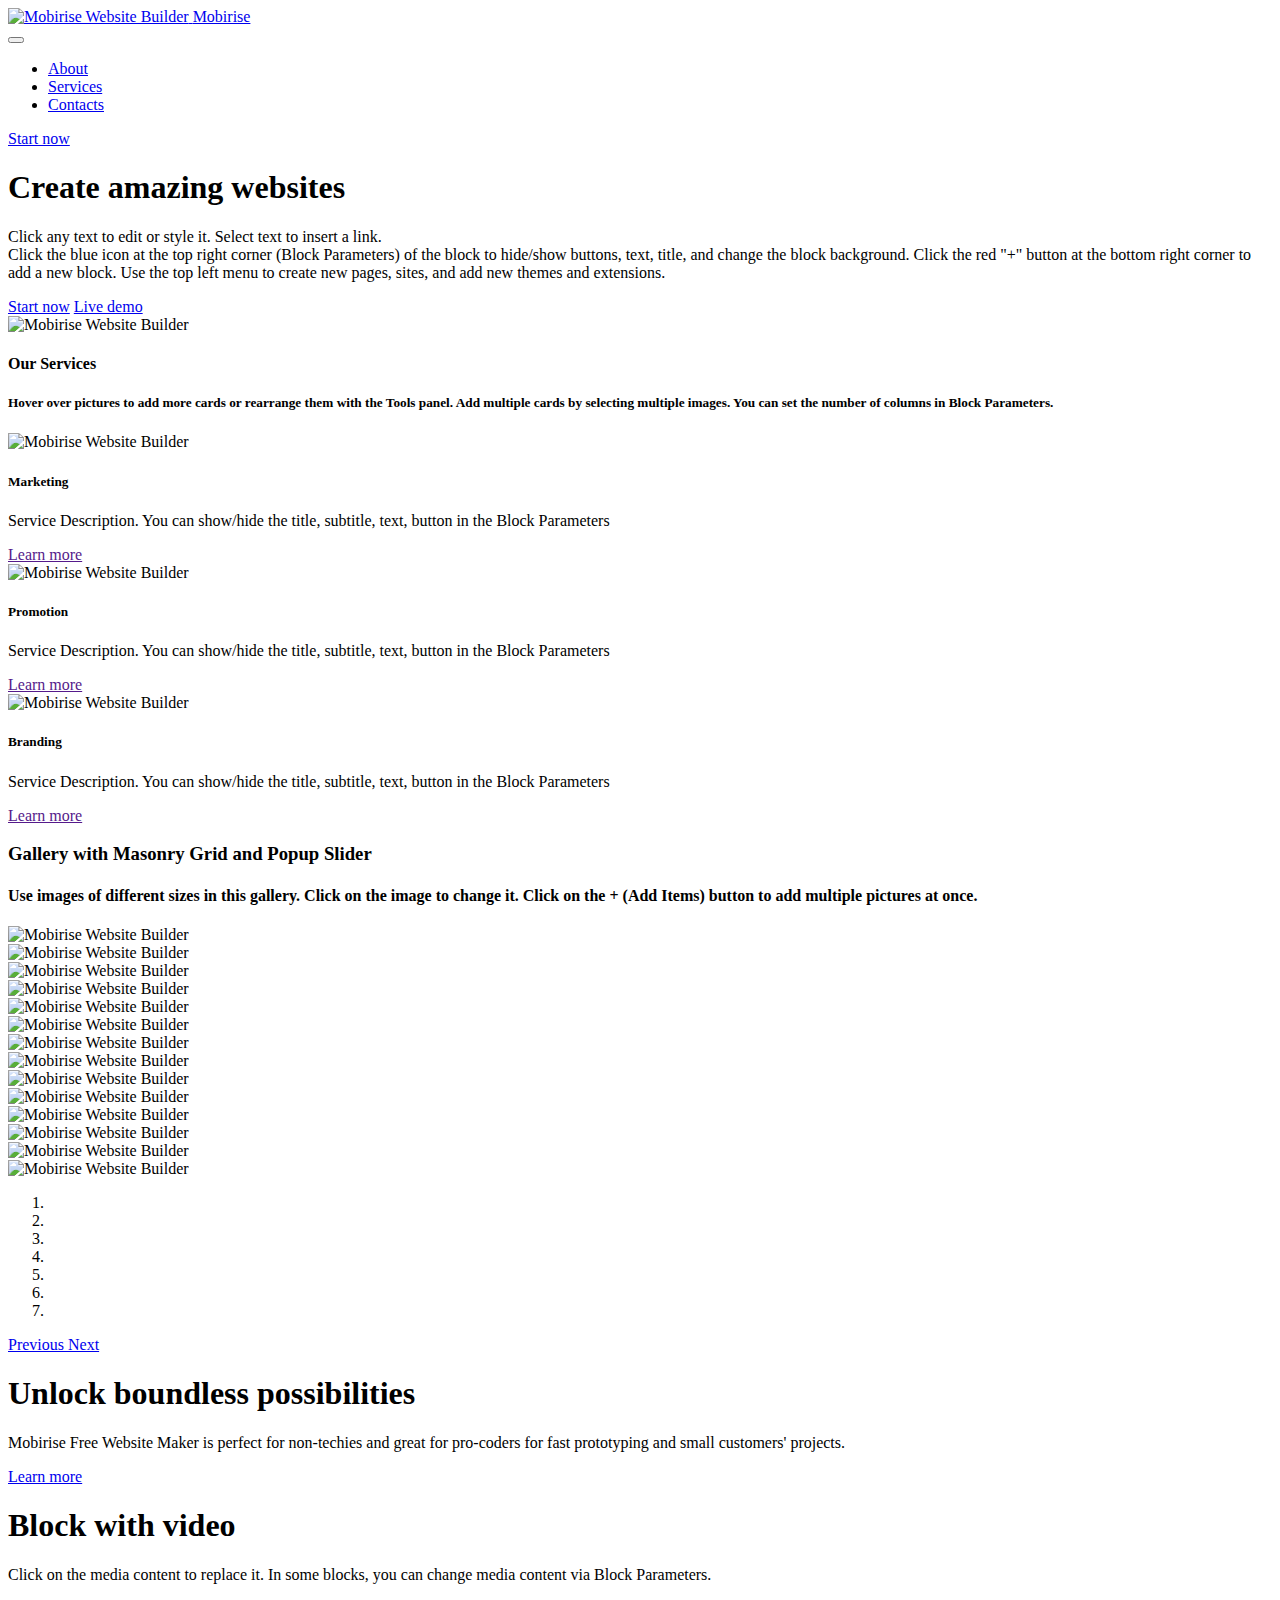
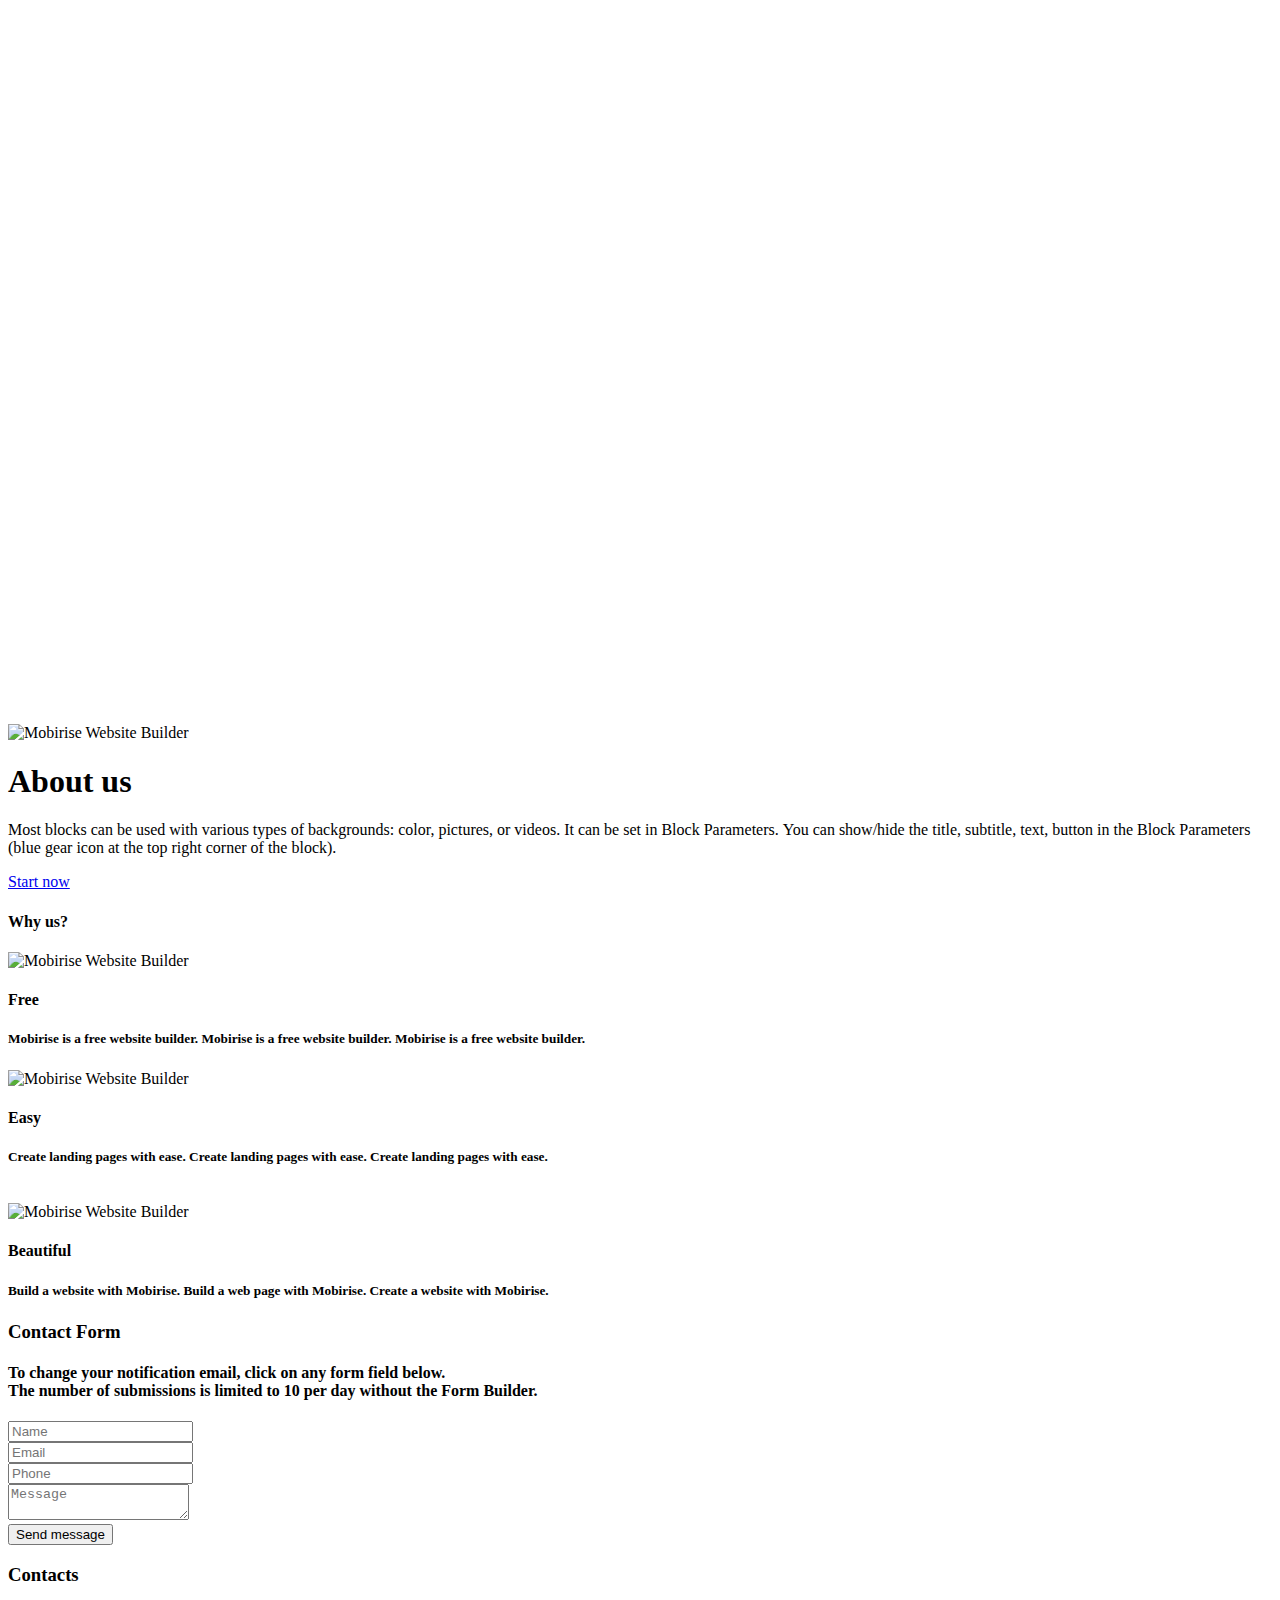
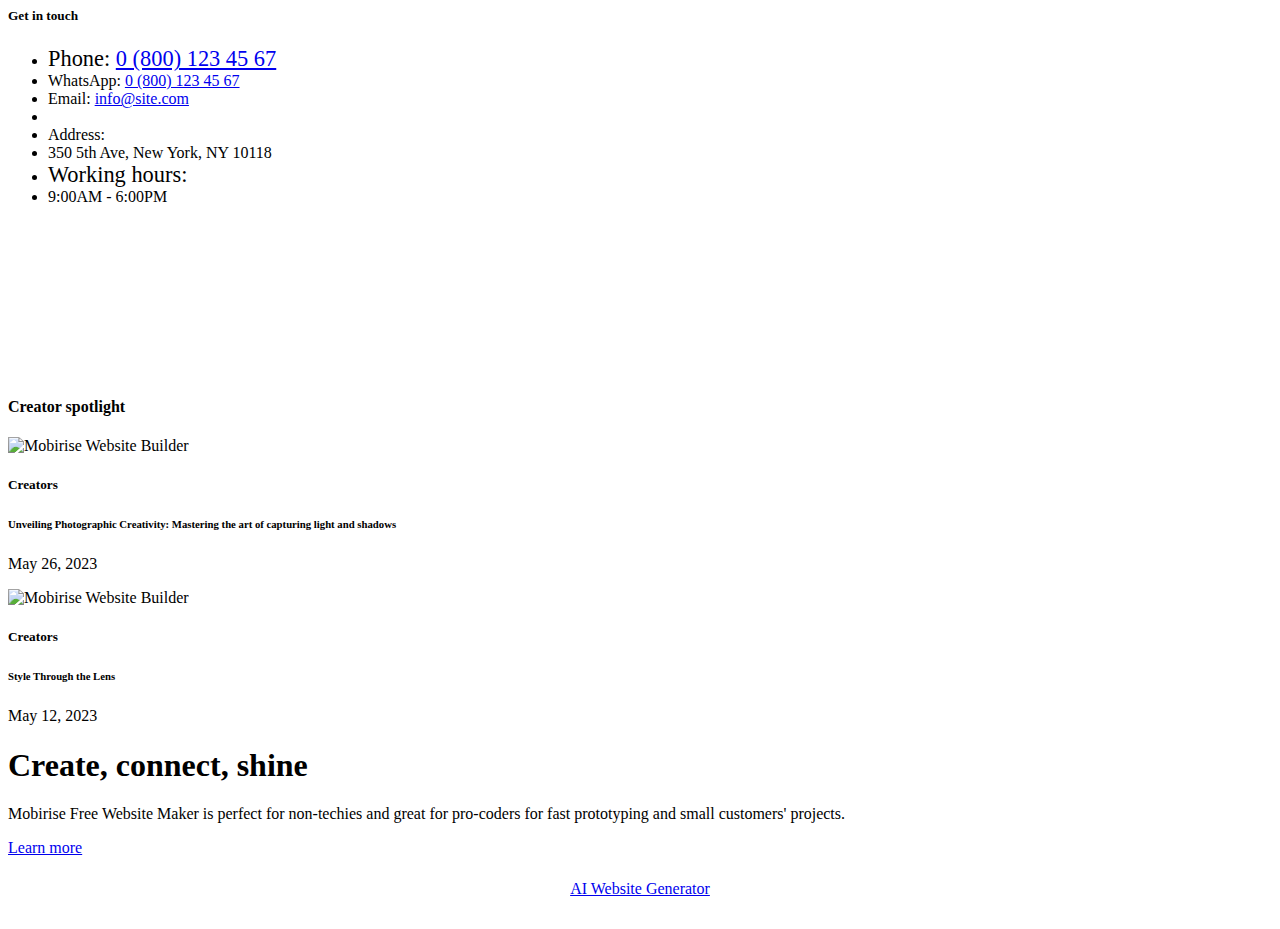
==== index.html @ 82712fe9 "Add files via upload" ====
<!DOCTYPE html>
<html  >
<head>
  <!-- Site made with Mobirise Website Builder v5.9.25, https://mobirise.com -->
  <meta charset="UTF-8">
  <meta http-equiv="X-UA-Compatible" content="IE=edge">
  <meta name="generator" content="Mobirise v5.9.25, mobirise.com">
  <meta name="viewport" content="width=device-width, initial-scale=1, minimum-scale=1">
  <link rel="shortcut icon" href="assets/images/sin-ttulo-128x128.png" type="image/x-icon">
  <meta name="description" content="">
  
  
  <title>Home</title>
  <link rel="stylesheet" href="assets/web/assets/mobirise-icons2/mobirise2.css">
  <link rel="stylesheet" href="assets/bootstrap/css/bootstrap.min.css">
  <link rel="stylesheet" href="assets/bootstrap/css/bootstrap-grid.min.css">
  <link rel="stylesheet" href="assets/bootstrap/css/bootstrap-reboot.min.css">
  <link rel="stylesheet" href="assets/animatecss/animate.css">
  <link rel="stylesheet" href="assets/dropdown/css/style.css">
  <link rel="stylesheet" href="assets/theme/css/style.css">
  <link rel="stylesheet" href="assets/gallery/style.css">
  <link rel="preload" href="https://fonts.googleapis.com/css?family=Inter+Tight:100,200,300,400,500,600,700,800,900,100i,200i,300i,400i,500i,600i,700i,800i,900i&display=swap" as="style" onload="this.onload=null;this.rel='stylesheet'">
  <noscript><link rel="stylesheet" href="https://fonts.googleapis.com/css?family=Inter+Tight:100,200,300,400,500,600,700,800,900,100i,200i,300i,400i,500i,600i,700i,800i,900i&display=swap"></noscript>
  <link rel="preload" as="style" href="assets/mobirise/css/mbr-additional.css?v=etIVTl"><link rel="stylesheet" href="assets/mobirise/css/mbr-additional.css?v=etIVTl" type="text/css">

  
  
  
</head>
<body>
  
  <section data-bs-version="5.1" class="menu menu2 cid-tJS6tZXiPa" once="menu" id="menu02-0">
	

	<nav class="navbar navbar-dropdown navbar-fixed-top navbar-expand-lg">
		<div class="container">
			<div class="navbar-brand">
				<span class="navbar-logo">
					<a href="https://mobirise.com">
						<img src="assets/images/logo.png" alt="Mobirise Website Builder" style="height: 3rem;">
					</a>
				</span>
				<span class="navbar-caption-wrap"><a class="navbar-caption text-black text-primary display-4" href="index.html#header05-1">Mobirise</a></span>
			</div>
			<button class="navbar-toggler" type="button" data-toggle="collapse" data-bs-toggle="collapse" data-target="#navbarSupportedContent" data-bs-target="#navbarSupportedContent" aria-controls="navbarNavAltMarkup" aria-expanded="false" aria-label="Toggle navigation">
				<div class="hamburger">
					<span></span>
					<span></span>
					<span></span>
					<span></span>
				</div>
			</button>
			<div class="collapse navbar-collapse" id="navbarSupportedContent">
				<ul class="navbar-nav nav-dropdown" data-app-modern-menu="true"><li class="nav-item">
						<a class="nav-link link text-black text-primary display-4" href="index.html#header01-7">About</a>
					</li>
					<li class="nav-item">
						<a class="nav-link link text-black text-primary display-4" href="index.html#features04-w" aria-expanded="false">Services</a>
					</li>
					<li class="nav-item">
						<a class="nav-link link text-black text-primary display-4" href="index.html#contacts02-9">Contacts</a>
					</li></ul>
				
				<div class="navbar-buttons mbr-section-btn"><a class="btn btn-primary display-4" href="index.html#form02-6"> Start now</a></div>
			</div>
		</div>
	</nav>
</section>

<section data-bs-version="5.1" class="header5 cid-tJS6uM4N87" id="header05-1">
	

	
	
	<div class="topbg"></div>
	<div class="align-center container">
		<div class="row justify-content-center">
			<div class="col-md-12 col-lg-9">
				<h1 class="mbr-section-title mbr-fonts-style mb-4 display-1"><strong>Create amazing websites</strong></h1>
				<p class="mbr-text mbr-fonts-style mb-4 display-7">Click any text to edit or style it. Select text to insert a link.
<br>Click the blue icon at the top right corner (Block Parameters) of the block to hide/show buttons, text, title, and change the block background. Click the red "+" button at the bottom right corner to add a new block. Use the top left menu to create new pages, sites, and add new themes and extensions.</p>
				<div class="mbr-section-btn mt-3"><a class="btn btn-primary display-7" href="index.html#form02-6">Start now</a> <a class="btn btn-primary-outline display-7" href="index.html#gallery02-v">Live demo</a></div>
			</div>
		</div>
		<div class="row mt-5 justify-content-center">
			<div class="col-12 col-lg-12">
				<img src="assets/images/11.jpg" alt="Mobirise Website Builder" title="">
			</div>
		</div>
	</div>
</section>

<section data-bs-version="5.1" class="features4 cid-tMlEXTHLbS" id="features04-w">
	
	
	<div class="container">
		<div class="row justify-content-center">
			<div class="col-12 content-head">
				<div class="mbr-section-head mb-5">
					<h4 class="mbr-section-title mbr-fonts-style align-center mb-0 display-2"><strong>Our Services</strong></h4>
					<h5 class="mbr-section-subtitle mbr-fonts-style align-center mb-0 mt-4 display-7">Hover over pictures to add more cards or rearrange them with the Tools panel. Add multiple cards by selecting multiple images. You can set the number of columns in Block Parameters.</h5>
					
				</div>
			</div>
		</div>
		<div class="row">
			<div class="item features-image col-12 col-md-6 col-lg-4">
				<div class="item-wrapper">
					<div class="item-img">
						<img src="assets/images/gallery03.jpg" alt="Mobirise Website Builder">
					</div>
					<div class="item-content">
						<h5 class="item-title mbr-fonts-style display-5">
							<strong>Marketing</strong>
						</h5>
						
						<p class="mbr-text mbr-fonts-style display-7">
							Service Description. You can show/hide the title, subtitle, text, button in the Block Parameters
						</p>
						<div class="mbr-section-btn item-footer"><a href="" class="btn item-btn btn-primary display-7">Learn more</a></div>
					</div>

				</div>
			</div>
			<div class="item features-image col-12 col-md-6 col-lg-4">
				<div class="item-wrapper">
					<div class="item-img">
						<img src="assets/images/gallery05.jpg" alt="Mobirise Website Builder">
					</div>
					<div class="item-content">
						<h5 class="item-title mbr-fonts-style display-5">
							<strong>Promotion</strong>
						</h5>
						
						<p class="mbr-text mbr-fonts-style display-7">
							Service Description. You can show/hide the title, subtitle, text, button in the Block Parameters
						</p>
						<div class="mbr-section-btn item-footer"><a href="" class="btn item-btn btn-primary display-7">Learn more</a></div>
					</div>
				</div>
			</div>
			<div class="item features-image col-12 col-md-6 col-lg-4">
				<div class="item-wrapper">
					<div class="item-img">
						<img src="assets/images/gallery02.jpg" alt="Mobirise Website Builder">
					</div>
					<div class="item-content">
						<h5 class="item-title mbr-fonts-style display-5">
							<strong>Branding</strong>
						</h5>
						
						<p class="mbr-text mbr-fonts-style display-7">
							Service Description. You can show/hide the title, subtitle, text, button in the Block Parameters<br>
						</p>
						<div class="mbr-section-btn item-footer"><a href="" class="btn item-btn btn-primary display-7">Learn more</a></div>
					</div>
				</div>
			</div>
		</div>
	</div>
</section>

<section data-bs-version="5.1" class="gallery1 mbr-gallery cid-tMlDYtQ5fF" id="gallery02-v">
    

    
    

    <div class="container-fluid">
        <div class="row justify-content-center">
            <div class="col-12 content-head">
                <div class="mbr-section-head mb-5">
                    <h3 class="mbr-section-title mbr-fonts-style align-center m-0 display-2"><strong>Gallery with Masonry Grid and Popup Slider</strong></h3>
                    <h4 class="mbr-section-subtitle mbr-fonts-style align-center mb-0 mt-4 display-7">Use images of different sizes in this gallery. Click on the image to change it. Click on the + (Add Items) button to add multiple pictures at once.</h4>
                </div>
            </div>
        </div>
        <div class="row mbr-gallery mbr-masonry" data-masonry="{&quot;percentPosition&quot;: true }">
            <div class="col-12 col-md-6 col-lg-3 item gallery-image">
                <div class="item-wrapper" data-toggle="modal" data-bs-toggle="modal" data-target="#uB8g2U7Rh4-modal" data-bs-target="#uB8g2U7Rh4-modal">
                    <img class="w-100" src="assets/images/gallery03.jpg" alt="Mobirise Website Builder" data-slide-to="0" data-bs-slide-to="0" data-target="#lb-uB8g2U7Rh4" data-bs-target="#lb-uB8g2U7Rh4">
                    <div class="icon-wrapper">
                        <span class="mobi-mbri mobi-mbri-search mbr-iconfont mbr-iconfont-btn"></span>
                    </div>
                </div>
                
            </div>
            <div class="col-12 col-md-6 col-lg-3 item gallery-image">
                <div class="item-wrapper" data-toggle="modal" data-bs-toggle="modal" data-target="#uB8g2U7Rh4-modal" data-bs-target="#uB8g2U7Rh4-modal">
                    <img class="w-100" src="assets/images/gallery13.jpg" alt="Mobirise Website Builder" data-slide-to="1" data-bs-slide-to="1" data-target="#lb-uB8g2U7Rh4" data-bs-target="#lb-uB8g2U7Rh4">
                    <div class="icon-wrapper">
                        <span class="mobi-mbri mobi-mbri-search mbr-iconfont mbr-iconfont-btn"></span>
                    </div>
                </div>
                
            </div>
            <div class="col-12 col-md-6 col-lg-3 item gallery-image">
                <div class="item-wrapper" data-toggle="modal" data-bs-toggle="modal" data-target="#uB8g2U7Rh4-modal" data-bs-target="#uB8g2U7Rh4-modal">
                    <img class="w-100" src="assets/images/gallery10.jpg" alt="Mobirise Website Builder" data-slide-to="2" data-bs-slide-to="2" data-target="#lb-uB8g2U7Rh4" data-bs-target="#lb-uB8g2U7Rh4">
                    <div class="icon-wrapper">
                        <span class="mobi-mbri mobi-mbri-search mbr-iconfont mbr-iconfont-btn"></span>
                    </div>
                </div>
                
            </div>
            <div class="col-12 col-md-6 col-lg-3 item gallery-image">
                <div class="item-wrapper" data-toggle="modal" data-bs-toggle="modal" data-target="#uB8g2U7Rh4-modal" data-bs-target="#uB8g2U7Rh4-modal">
                    <img class="w-100" src="assets/images/gallery08.jpg" alt="Mobirise Website Builder" data-slide-to="3" data-bs-slide-to="3" data-target="#lb-uB8g2U7Rh4" data-bs-target="#lb-uB8g2U7Rh4">
                    <div class="icon-wrapper">
                        <span class="mobi-mbri mobi-mbri-search mbr-iconfont mbr-iconfont-btn"></span>
                    </div>
                </div>
                
            </div>
            <div class="col-12 col-md-6 col-lg-3 item gallery-image">
                <div class="item-wrapper" data-toggle="modal" data-bs-toggle="modal" data-target="#uB8g2U7Rh4-modal" data-bs-target="#uB8g2U7Rh4-modal">
                    <img class="w-100" src="assets/images/gallery06.jpg" alt="Mobirise Website Builder" data-slide-to="4" data-bs-slide-to="4" data-target="#lb-uB8g2U7Rh4" data-bs-target="#lb-uB8g2U7Rh4">
                    <div class="icon-wrapper">
                        <span class="mobi-mbri mobi-mbri-search mbr-iconfont mbr-iconfont-btn"></span>
                    </div>
                </div>
                
            </div>
            <div class="col-12 col-md-6 col-lg-3 item gallery-image">
                <div class="item-wrapper" data-toggle="modal" data-bs-toggle="modal" data-target="#uB8g2U7Rh4-modal" data-bs-target="#uB8g2U7Rh4-modal">
                    <img class="w-100" src="assets/images/gallery02.jpg" alt="Mobirise Website Builder" data-slide-to="5" data-bs-slide-to="5" data-target="#lb-uB8g2U7Rh4" data-bs-target="#lb-uB8g2U7Rh4">
                    <div class="icon-wrapper">
                        <span class="mobi-mbri mobi-mbri-search mbr-iconfont mbr-iconfont-btn"></span>
                    </div>
                </div>
                
            </div>
            <div class="col-12 col-md-6 col-lg-3 item gallery-image">
                <div class="item-wrapper" data-toggle="modal" data-bs-toggle="modal" data-target="#uB8g2U7Rh4-modal" data-bs-target="#uB8g2U7Rh4-modal">
                    <img class="w-100" src="assets/images/gallery01.jpg" alt="Mobirise Website Builder" data-slide-to="6" data-bs-slide-to="6" data-target="#lb-uB8g2U7Rh4" data-bs-target="#lb-uB8g2U7Rh4">
                    <div class="icon-wrapper">
                        <span class="mobi-mbri mobi-mbri-search mbr-iconfont mbr-iconfont-btn"></span>
                    </div>
                </div>
                
            </div>
        </div>

        <div class="modal mbr-slider" tabindex="-1" role="dialog" aria-hidden="true" id="uB8g2U7Rh4-modal">
            <div class="modal-dialog" role="document">
                <div class="modal-content">
                    <div class="modal-body">
                        <div class="carousel slide" id="lb-uB8g2U7Rh4" data-interval="5000" data-bs-interval="5000">
                            <div class="carousel-inner">
                                <div class="carousel-item active">
                                    <img class="d-block w-100" src="assets/images/gallery03.jpg" alt="Mobirise Website Builder">
                                </div>
                                <div class="carousel-item">
                                    <img class="d-block w-100" src="assets/images/gallery13.jpg" alt="Mobirise Website Builder">
                                </div>
                                <div class="carousel-item">
                                    <img class="d-block w-100" src="assets/images/gallery10.jpg" alt="Mobirise Website Builder">
                                </div>
                                <div class="carousel-item">
                                    <img class="d-block w-100" src="assets/images/gallery08.jpg" alt="Mobirise Website Builder">
                                </div>
                                <div class="carousel-item">
                                    <img class="d-block w-100" src="assets/images/gallery06.jpg" alt="Mobirise Website Builder">
                                </div>
                                <div class="carousel-item">
                                    <img class="d-block w-100" src="assets/images/gallery02.jpg" alt="Mobirise Website Builder">
                                </div>
                                <div class="carousel-item">
                                    <img class="d-block w-100" src="assets/images/gallery01.jpg" alt="Mobirise Website Builder">
                                </div>
                            </div>
                            <ol class="carousel-indicators">
                                <li data-slide-to="0" data-bs-slide-to="0" class="active" data-target="#lb-uB8g2U7Rh4" data-bs-target="#lb-uB8g2U7Rh4"></li>
                                <li data-slide-to="1" data-bs-slide-to="1" data-target="#lb-uB8g2U7Rh4" data-bs-target="#lb-uB8g2U7Rh4"></li>
                                <li data-slide-to="2" data-bs-slide-to="2" data-target="#lb-uB8g2U7Rh4" data-bs-target="#lb-uB8g2U7Rh4"></li>
                                <li data-slide-to="3" data-bs-slide-to="3" data-target="#lb-uB8g2U7Rh4" data-bs-target="#lb-uB8g2U7Rh4"></li>
                                <li data-slide-to="4" data-bs-slide-to="4" data-target="#lb-uB8g2U7Rh4" data-bs-target="#lb-uB8g2U7Rh4"></li>
                                <li data-slide-to="5" data-bs-slide-to="5" data-target="#lb-uB8g2U7Rh4" data-bs-target="#lb-uB8g2U7Rh4"></li>
                                <li data-slide-to="6" data-bs-slide-to="6" data-target="#lb-uB8g2U7Rh4" data-bs-target="#lb-uB8g2U7Rh4"></li>
                            </ol>
                            <a role="button" href="" class="close" data-dismiss="modal" data-bs-dismiss="modal" aria-label="Close">
                            </a>
                            <a class="carousel-control-prev carousel-control" role="button" data-slide="prev" data-bs-slide="prev" href="#lb-uB8g2U7Rh4">
                                <span class="mobi-mbri mobi-mbri-arrow-prev" aria-hidden="true"></span>
                                <span class="sr-only visually-hidden">Previous</span>
                            </a>
                            <a class="carousel-control-next carousel-control" role="button" data-slide="next" data-bs-slide="next" href="#lb-uB8g2U7Rh4">
                                <span class="mobi-mbri mobi-mbri-arrow-next" aria-hidden="true"></span>
                                <span class="sr-only visually-hidden">Next</span>
                            </a>
                        </div>
                    </div>
                </div>
            </div>
        </div>
    </div>
</section>

<section data-bs-version="5.1" class="header09 cid-tLAX5BnXkJ" id="header09-q">
	
	
	<div class="container">
		<div class="row">
			<div class="content-wrap col-12 col-md-8">
				<h1 class="mbr-section-title mbr-fonts-style mbr-white mb-4 display-1"><strong>Unlock boundless possibilities</strong></h1>
				
				<p class="mbr-fonts-style mbr-text mbr-white mb-4 display-7">
					Mobirise Free Website Maker is perfect for non-techies and great for pro-coders for fast prototyping and small customers' projects.
				</p>
				<div class="mbr-section-btn"><a class="btn btn-white-outline display-7" href="https://mobiri.se">Learn more</a></div>
			</div>
		</div>
	</div>
</section>

<section data-bs-version="5.1" class="header7 cid-tLeaLmEeFr" id="header07-h">
  

  
  
  
  <div class="align-center container">
    <div class="row justify-content-center">
      <div class="col-md-12 col-lg-9 mb-5">
        <h1 class="mbr-section-title mbr-fonts-style display-1"><strong>Block with video</strong>
        </h1>
        <p class="mbr-text mbr-fonts-style mt-4 display-7">
          Click on the media content to replace it. In some blocks, you can change media content via Block Parameters.
        </p>
        
      </div>
    </div>

    <div class="row justify-content-center">
      <div class="mbr-figure col-12 col-md-12"><iframe class="mbr-embedded-video" src="https://www.youtube.com/embed/sGpPgQeEyOc?rel=0&amp;amp;mute=1&amp;showinfo=0&amp;autoplay=1&amp;loop=1&amp;playlist=sGpPgQeEyOc" width="1280" height="720" frameborder="0" allowfullscreen></iframe></div>
    </div>
  </div>
</section>

<section data-bs-version="5.1" class="header1 cid-tJS9vXDdRK" id="header01-7">
	

	
	

	<div class="container">
		<div class="row justify-content-center">
			<div class="col-12 col-md-12 col-lg-7 image-wrapper">
				<img class="w-100" src="assets/images/gallery01.jpg" alt="Mobirise Website Builder">
			</div>
			<div class="col-12 col-lg col-md-12">
				<div class="text-wrapper align-left">
					<h1 class="mbr-section-title mbr-fonts-style mb-4 display-2"><strong>About us</strong></h1>
					<p class="mbr-text mbr-fonts-style mb-4 display-7">
						Most blocks can be used with various types of backgrounds: color, pictures, or videos. It can be set in Block Parameters.&nbsp;You can show/hide the title, subtitle, text, button in the Block Parameters (blue gear icon at the top right corner of the block).&nbsp;</p>
					<div class="mbr-section-btn mt-3"><a class="btn btn-primary display-7" href="https://mobiri.se">Start now</a></div>
				</div>
			</div>
		</div>
	</div>
</section>

<section data-bs-version="5.1" class="features15 cid-tLek7gQhG7" id="features015-m">
	

	
	
	<div class="container">
		<div class="mbr-section-head mb-5">
			<h4 class="mbr-section-title mbr-fonts-style align-center mb-0 display-2">
			  <strong>Why us?</strong></h4>
			
		  </div>
		<div class="row justify-content-center">
			<div class="item features-without-image col-12 col-lg-4">
				<div class="item-wrapper">
					<div class="img-wrapper">
						<img src="assets/images/shop1.jpg" alt="Mobirise Website Builder">
					</div>
					<div class="card-box">
						<h4 class="card-title mbr-fonts-style mb-3 display-5">
							<strong>Free</strong></h4>
						<h5 class="card-text mbr-fonts-style display-7">
							Mobirise is a free website builder. Mobirise is a free website builder. Mobirise is a free website builder.</h5>
					</div>
				</div>
			</div>
			<div class="item features-without-image col-12 col-lg-4">
				<div class="item-wrapper">
					<div class="img-wrapper">
						<img src="assets/images/shop2.jpg" alt="Mobirise Website Builder">
					</div>
					<div class="card-box">
						<h4 class="card-title mbr-fonts-style mb-3 display-5">
							<strong>Easy</strong></h4>
						<h5 class="card-text mbr-fonts-style display-7">
							Create landing pages with ease. Create landing pages with ease. Create landing pages with ease.<br><br></h5>
					</div>
				</div>
			</div>
			<div class="item features-without-image col-12 col-lg-4">
				<div class="item-wrapper">
					<div class="img-wrapper">
						<img src="assets/images/shop3.jpg" alt="Mobirise Website Builder">
					</div>
					<div class="card-box">
						<h4 class="card-title mbr-fonts-style mb-3 display-5">
							<strong>Beautiful</strong></h4>
						<h5 class="card-text mbr-fonts-style display-7">
							Build a website with Mobirise. Build a web page with Mobirise. Create a website with Mobirise.</h5>
					</div>
				</div>
			</div>
		</div>
	</div>
</section>

<section data-bs-version="5.1" class="form5 cid-tJS9pBcTSa" id="form02-6">
    
    
    <div class="container">
        <div class="mbr-section-head mb-5">
            <h3 class="mbr-section-title mbr-fonts-style align-center mb-0 display-2">
                <strong>Contact Form</strong></h3>
            <h4 class="mbr-section-subtitle mbr-fonts-style align-center mb-0 mt-4 display-7">To change your notification email, click on any form field below.
<div>The number of submissions is limited to 10 per day without the Form Builder.</div></h4>
        </div>
        <div class="row justify-content-center mt-4">
            <div class="col-lg-8 mx-auto mbr-form" data-form-type="formoid">
                <form action="https://mobirise.eu/" method="POST" class="mbr-form form-with-styler" data-form-title="Form Name"><input type="hidden" name="email" data-form-email="true" value="Cd4735IyXHMeW9ZXWkW/WcXDDH3gyhOPzPBSdutZRbcctMSxIC6dvRT7WHyLkSqG53RPhXj5180Vh9V+Y2laaiH7/U2PHR+9E3olqnSm+ybgIX+MgKYvrbvej0zF+Cst">
                    <div class="row">
                        <div hidden="hidden" data-form-alert="" class="alert alert-success col-12">Thanks for filling out the form!</div>
                        <div hidden="hidden" data-form-alert-danger="" class="alert alert-danger col-12">
                            Oops...! some problem!
                        </div>
                    </div>
                    <div class="dragArea row">
                        <div class="col-md col-sm-12 form-group mb-3" data-for="name">
                            <input type="text" name="name" placeholder="Name" data-form-field="name" class="form-control" value="" id="name-form02-6">
                        </div>
                        <div class="col-md col-sm-12 form-group mb-3" data-for="email">
                            <input type="email" name="email" placeholder="Email" data-form-field="email" class="form-control" value="" id="email-form02-6">
                        </div>
                        <div class="col-12 form-group mb-3" data-for="phone">
                            <input type="tel" name="phone" placeholder="Phone" data-form-field="phone" class="form-control" value="" id="phone-form02-6">
                        </div>
                        <div class="col-12 form-group mb-3" data-for="textarea">
                            <textarea name="textarea" placeholder="Message" data-form-field="textarea" class="form-control" id="textarea-form02-6"></textarea>
                        </div>
                        <div class="col-lg-12 col-md-12 col-sm-12 align-center mbr-section-btn">
                            <button type="submit" class="btn btn-primary display-7">Send message</button>
                        </div>
                    </div>
                </form>
            </div>
        </div>
    </div>
</section>

<section data-bs-version="5.1" class="contacts2 map1 cid-tLdYHD757A" id="contacts02-9">

    

    
    <div class="container">
        <div class="mbr-section-head mb-5">
            <h3 class="mbr-section-title mbr-fonts-style align-center mb-0 display-2">
                <strong>Contacts</strong>
            </h3>
            
        </div>
        <div class="row justify-content-center mt-4">
            <div class="card col-12 col-md-5">
                <div class="card-wrapper">
                    <div class="text-wrapper">
                        <h5 class="cardTitle mbr-fonts-style mb-2 display-5">
                        <strong>Get in touch</strong></h5>
                    <ul class="list mbr-fonts-style display-7">
                        <li class="mbr-text item-wrap"><span style="font-size: 1.4rem;">Phone: </span><a href="tel:+12345678910" class="text-primary" style="font-size: 1.4rem;">0 (800) 123 45 67</a><br></li>
                        <li class="mbr-text item-wrap">WhatsApp: <a href="https://wa.me/12345678910" class="text-primary">0 (800) 123 45 67</a></li>
                        <li class="mbr-text item-wrap">Email: <a href="mailto:info@site.com" class="text-primary">info@site.com</a></li><li class="mbr-text item-wrap"><br></li>
                        <li class="mbr-text item-wrap">Address: </li><li class="mbr-text item-wrap">350 5th Ave, New York, NY 10118</li><li class="mbr-text item-wrap"><span style="font-size: 1.4rem;">Working hours:</span><br></li><li class="mbr-text item-wrap">9:00AM - 6:00PM</li>
                    </ul>
                    </div>
                </div>
            </div>
            <div class="map-wrapper col-12 col-md-7">
                <div class="google-map"><iframe frameborder="0" style="border:0" src="https://www.google.com/maps/embed?pb=!1m14!1m8!1m3!1d6045.3003145248895!2d-73.9884657!3d40.7477229!3m2!1i1024!2i768!4f13.1!3m3!1m2!1s0x89c259a9ac1f1b85%3A0x7e33d1c0e7af3be4!2zMzUwIDV0aCBBdmUsIE5ldyBZb3JrLCBOWSAxMDExOCwg0KHQqNCQ!5e0!3m2!1sru!2sru!4v1689597362021!5m2!1sen!2sen" allowfullscreen=""></iframe></div>
            </div>
        </div>
    </div>
</section>

<section data-bs-version="5.1" class="features12 cid-uB6NEYFkoM" id="features012-1i">
	
	
	<div class="container">
		<div class="row justify-content-center">
			<div class="col-12 content-head">
				<div class="mbr-section-head mb-5">
					<h4 class="mbr-section-title mbr-fonts-style align-center mb-0 display-2">
						<strong>Creator spotlight</strong>
					</h4>
					
				</div>
			</div>
		</div>
		<div class="row mb-4">
			<div class="item features-image col-12 col-md-6 col-lg-8">
				<div class="item-wrapper">
					<div class="item-img mb-3 img-big">
						<img src="assets/images/11.jpg" alt="Mobirise Website Builder" title="">
					</div>
					<div class="item-content align-center">
						<h5 class="item-title mbr-fonts-style mb-3 display-7">
							Creators
						</h5>
						<h6 class="item-subtitle mbr-fonts-style mb-0 display-5">
							<strong>Unveiling Photographic Creativity: Mastering the art of capturing light and shadows</strong>
						</h6>
						<p class="mbr-text mbr-fonts-style mb-3 mt-3 display-7">
							May 26, 2023
						</p>
						
					</div>
				</div>
			</div>
			<div class="item features-image col-12 col-md-6 col-lg-4">
				<div class="item-wrapper">
					<div class="item-img mb-3">
						<img src="assets/images/gallery03.jpg" alt="Mobirise Website Builder" title="">
					</div>
					<div class="item-content align-center">
						<h5 class="item-title mbr-fonts-style mb-3 display-7">
							Creators
						</h5>
						<h6 class="item-subtitle mbr-fonts-style mb-0 display-5">
							<strong>Style Through the Lens</strong>
						</h6>
						<p class="mbr-text mbr-fonts-style mb-3 mt-3 display-7">
							May 12, 2023
						</p>
						
					</div>
				</div>
			</div>
		</div>
	</div>
</section>

<section data-bs-version="5.1" class="header09 startm5 cid-uB6NZUzP1H mbr-fullscreen" id="header09-1l">	
    
	
	
	<div class="container-fluid">
		<div class="row">
			<div class="content-wrap col-12 col-md-8">
				<h1 class="mbr-section-title mbr-fonts-style mbr-white mb-4 display-1">
					<strong>Create, connect, shine</strong>
				</h1>
				
				<p class="mbr-fonts-style mbr-text mbr-white mb-4 display-7">
					Mobirise Free Website Maker is perfect for non-techies and great for pro-coders for fast prototyping
					and small customers' projects.
				</p>
				<div class="mbr-section-btn">
					<a class="btn btn-danger display-7" href="https://mobiri.se">
						Learn more
					</a>
				</div>
			</div>
		</div>
	</div>
</section><section class="display-7" style="padding: 0;align-items: center;justify-content: center;flex-wrap: wrap;    align-content: center;display: flex;position: relative;height: 4rem;"><a href="https://mobiri.se/3739135" style="flex: 1 1;height: 4rem;position: absolute;width: 100%;z-index: 1;"><img alt="" style="height: 4rem;" src="[data-uri]"></a><p style="margin: 0;text-align: center;" class="display-7">&#8204;</p><a style="z-index:1" href="https://mobirise.com/builder/ai-website-generator.html">AI Website Generator</a></section><script src="assets/bootstrap/js/bootstrap.bundle.min.js"></script>  <script src="assets/smoothscroll/smooth-scroll.js"></script>  <script src="assets/ytplayer/index.js"></script>  <script src="assets/dropdown/js/navbar-dropdown.js"></script>  <script src="assets/masonry/masonry.pkgd.min.js"></script>  <script src="assets/imagesloaded/imagesloaded.pkgd.min.js"></script>  <script src="assets/theme/js/script.js"></script>  <script src="assets/gallery/player.min.js"></script>  <script src="assets/gallery/script.js"></script>  <script src="assets/formoid/formoid.min.js"></script>  
  
  
  <input name="animation" type="hidden">
  </body>
</html>
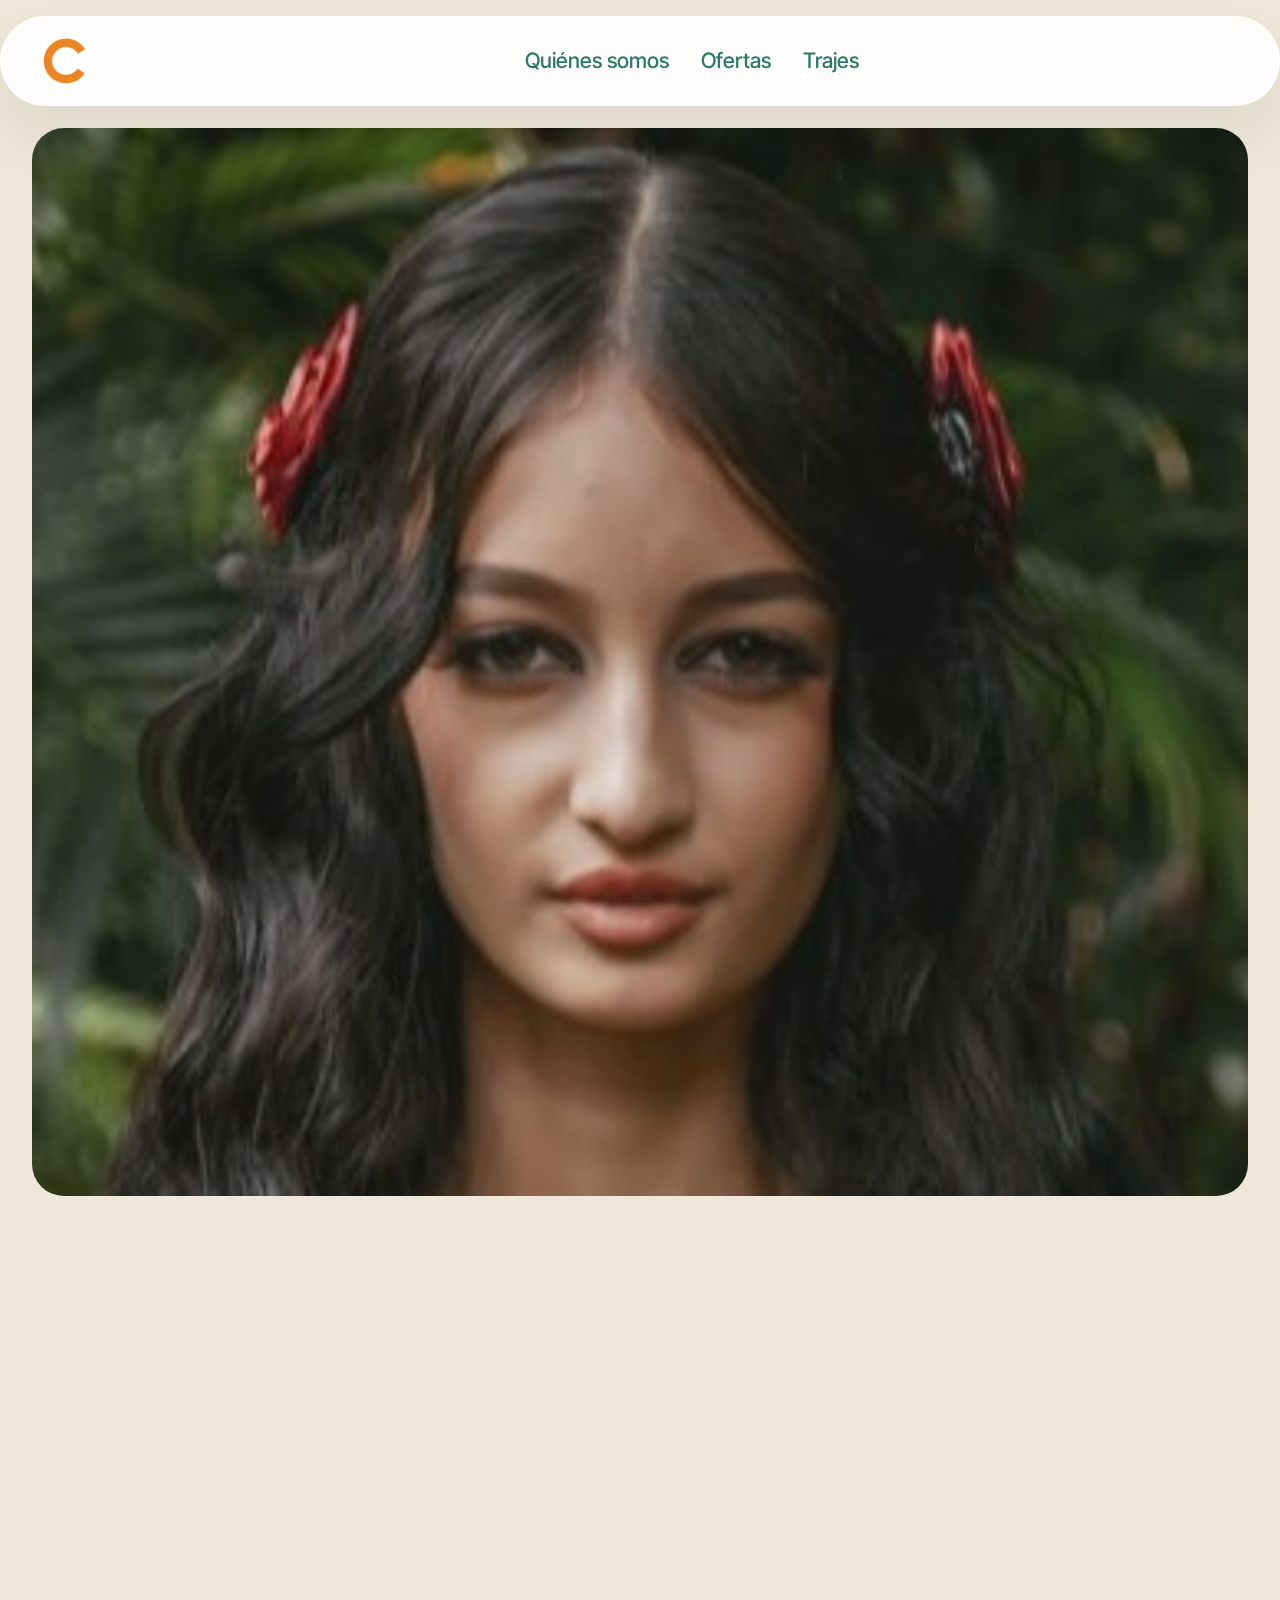
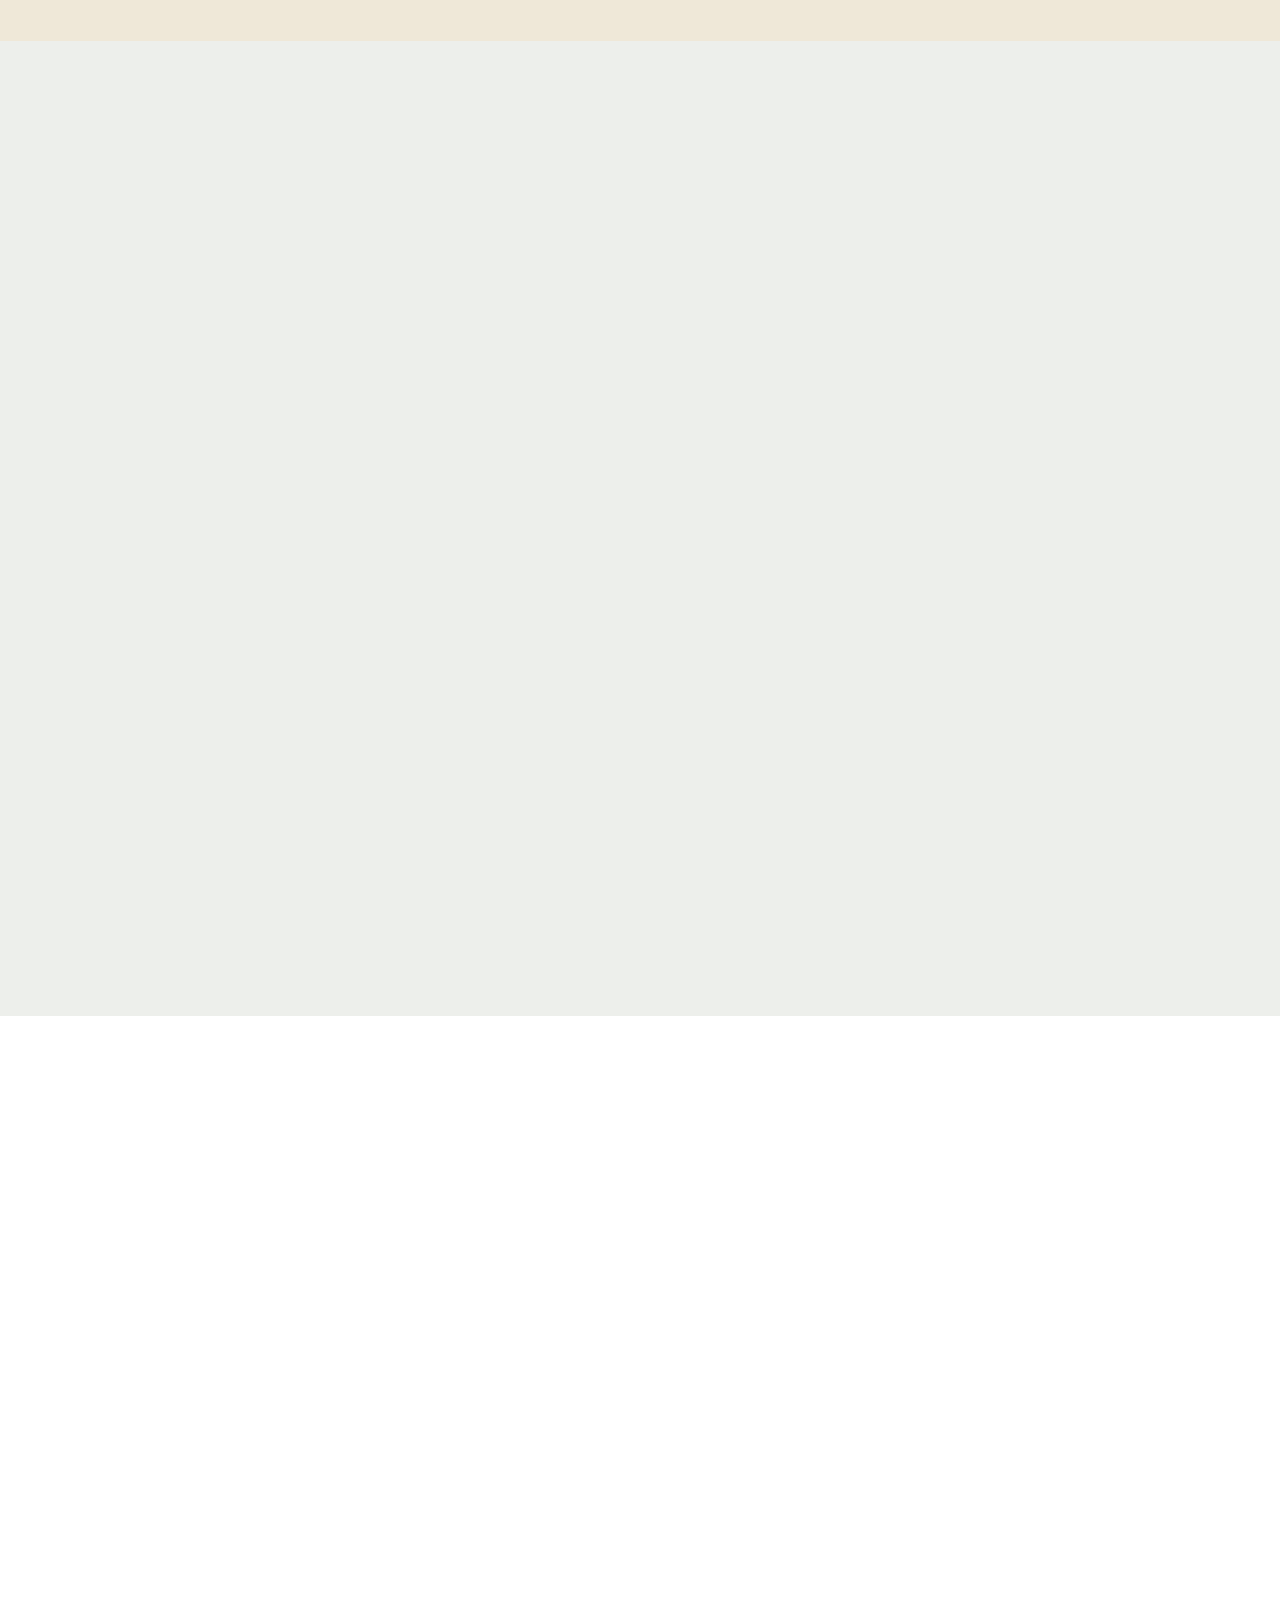
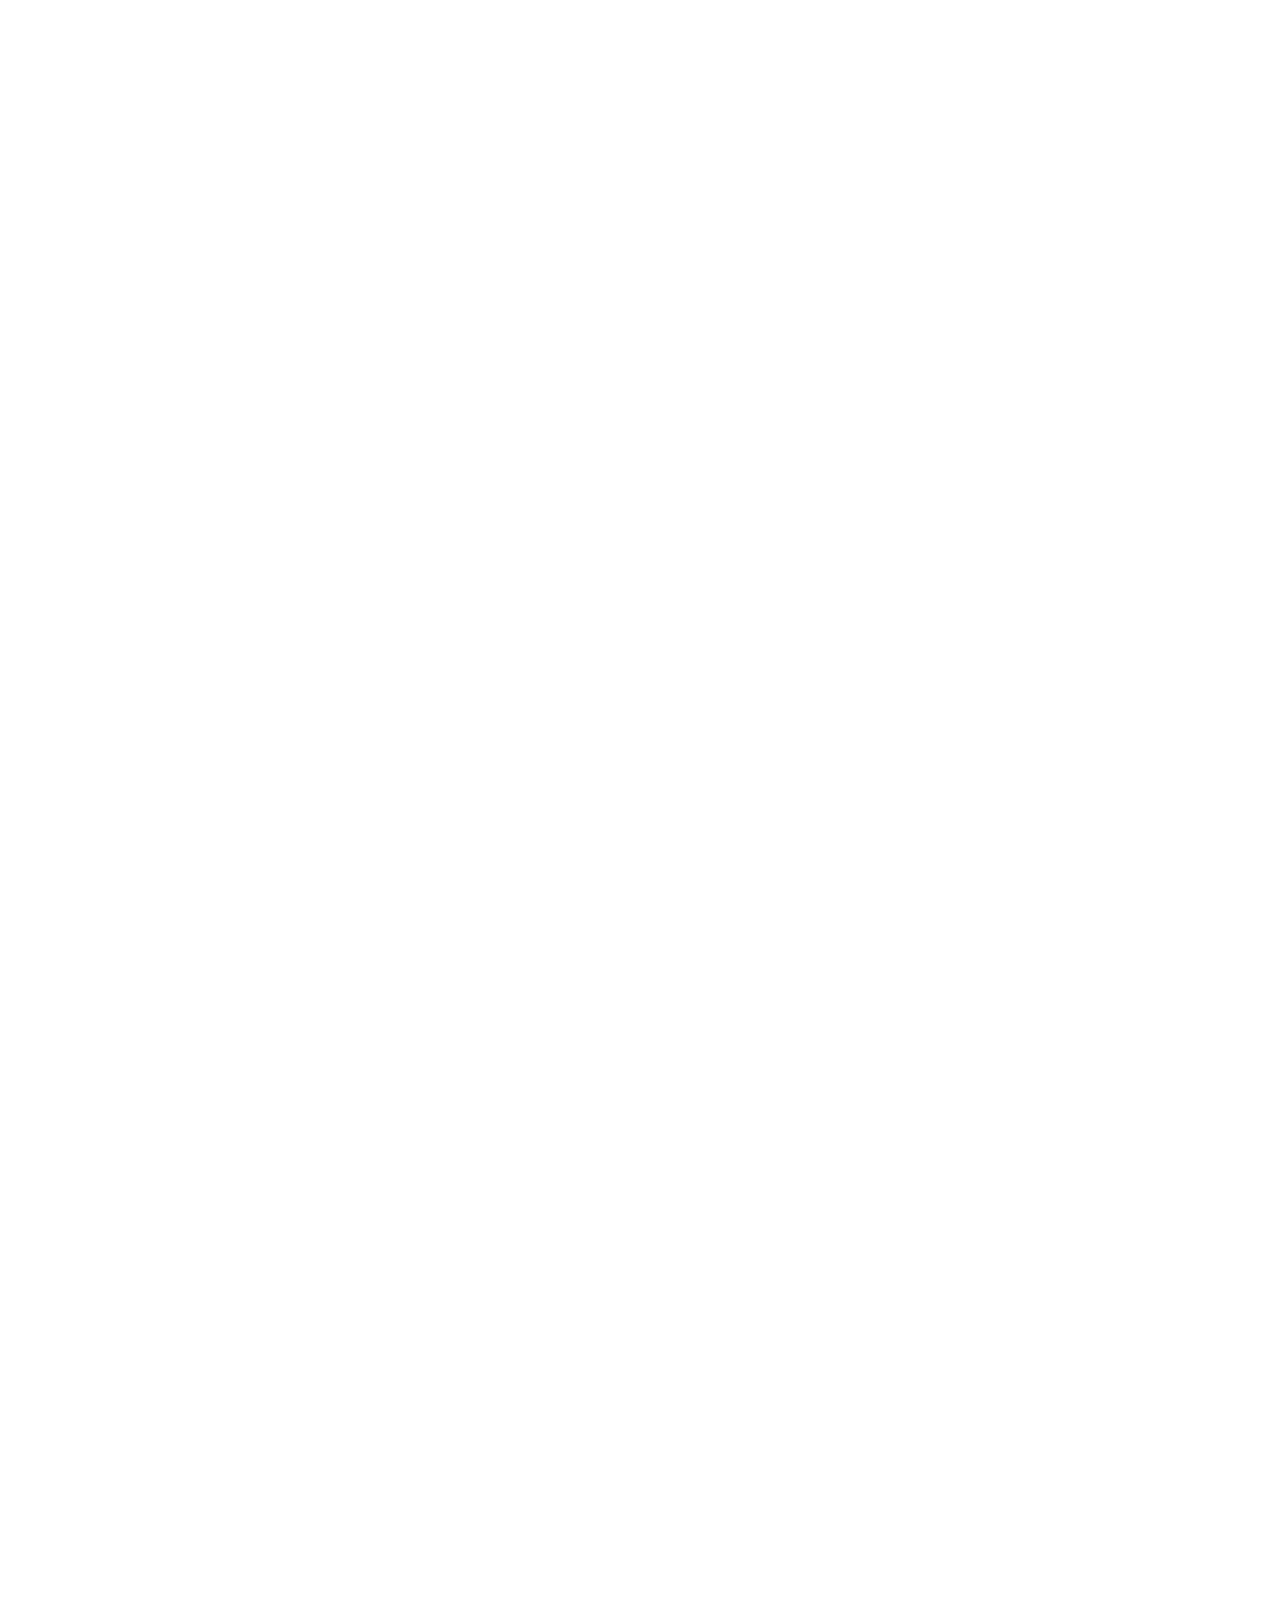
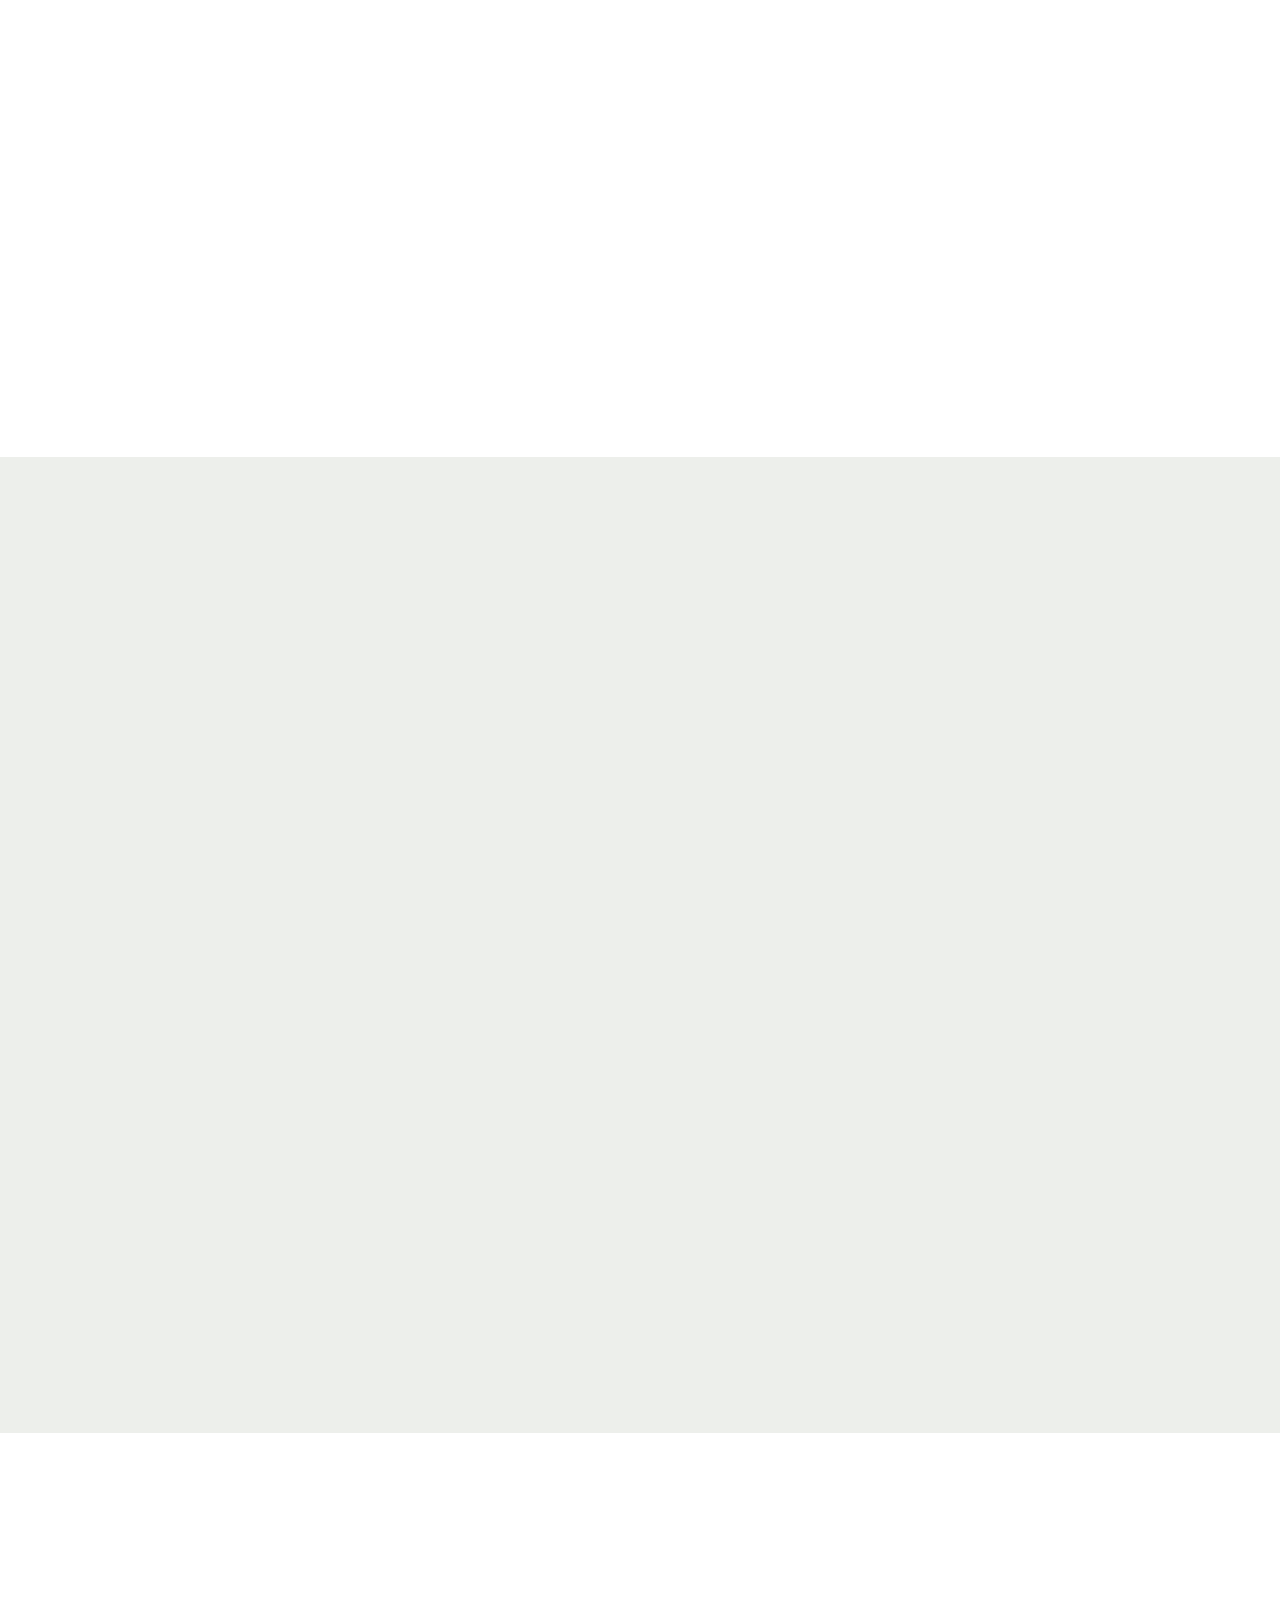
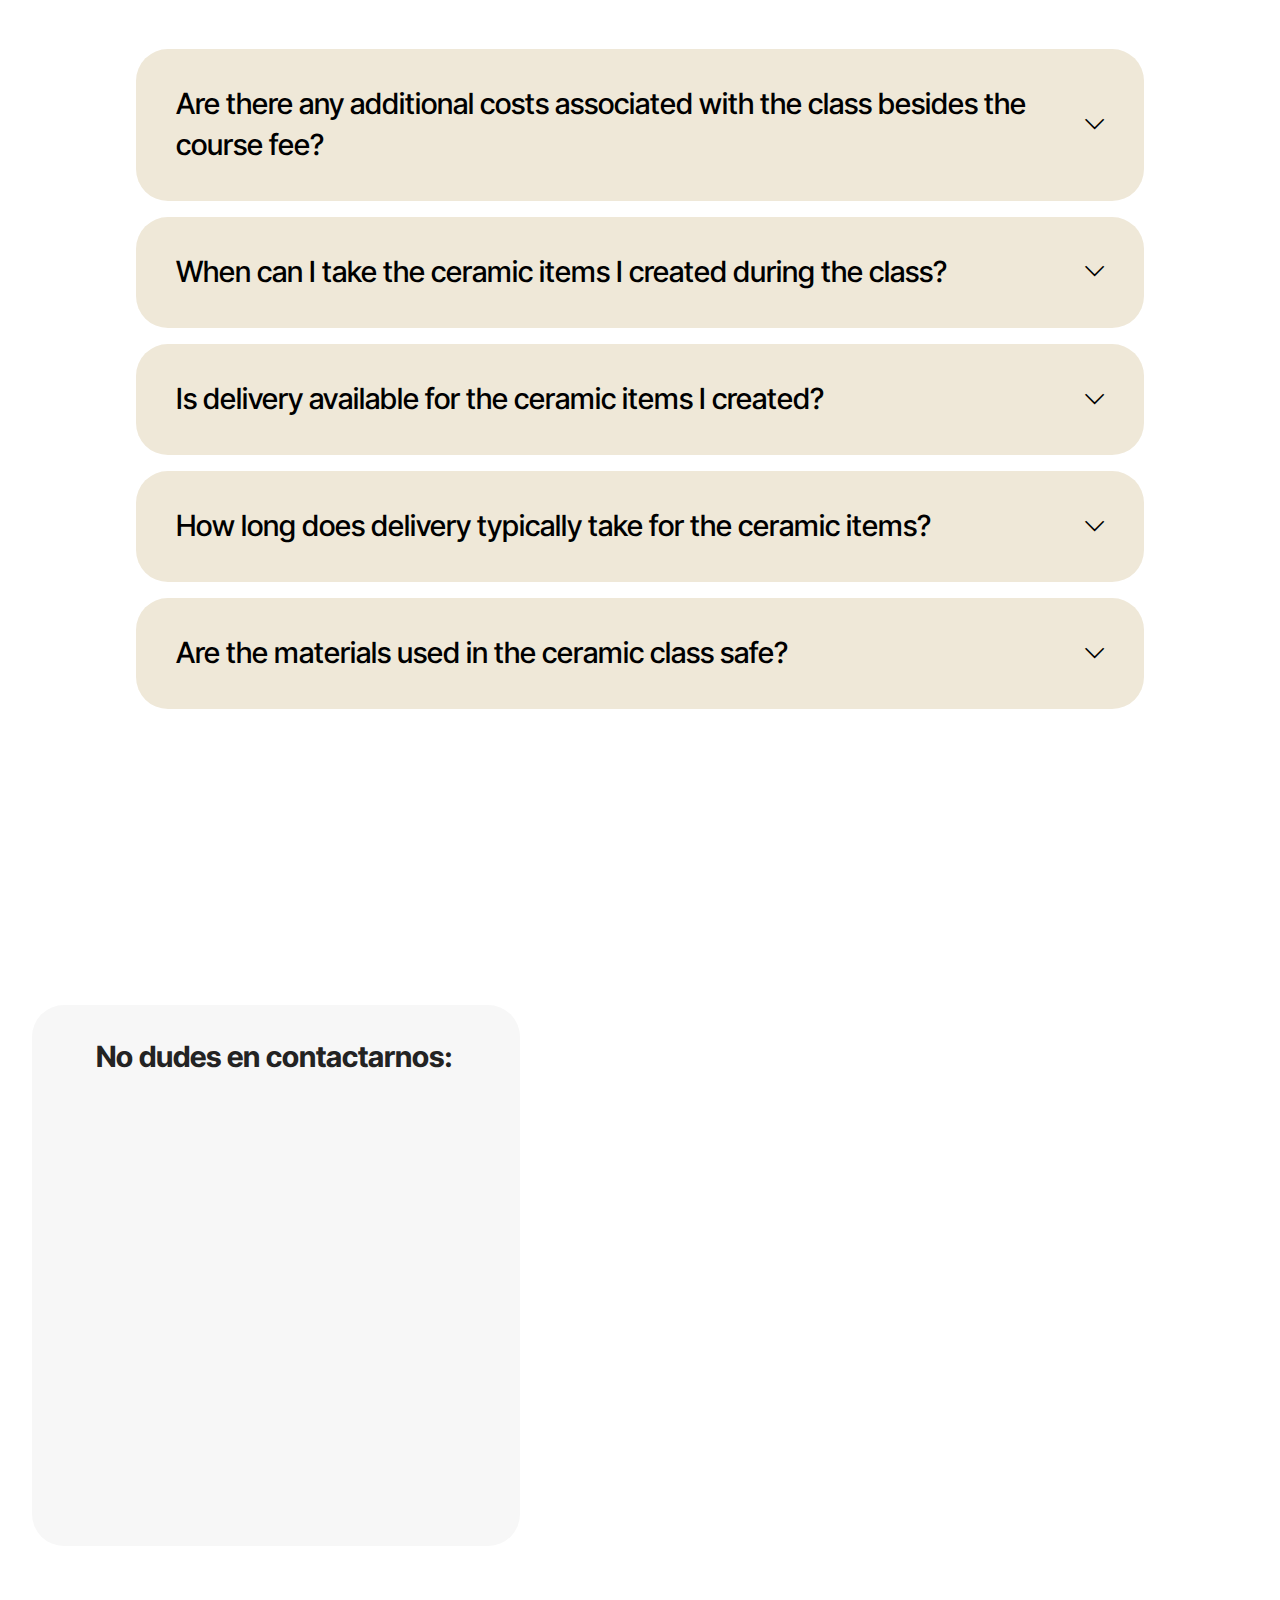
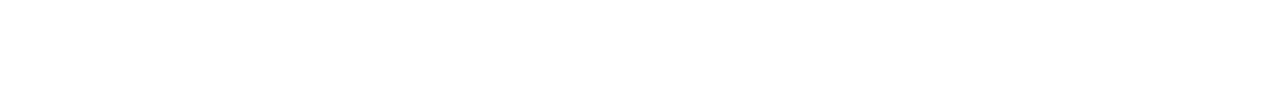
==== commit 4ce0f1b4: "index.html" ====
--- a/index.html
+++ b/index.html
@@ -10,7 +10,7 @@
   <meta name="description" content="">
   
   
-  <title>Home</title>
+  <title>Web pequeña</title>
   <link rel="stylesheet" href="assets/web/assets/mobirise-icons2/mobirise2.css">
   <link rel="stylesheet" href="assets/bootstrap/css/bootstrap.min.css">
   <link rel="stylesheet" href="assets/bootstrap/css/bootstrap-grid.min.css">
@@ -18,10 +18,9 @@
   <link rel="stylesheet" href="assets/animatecss/animate.css">
   <link rel="stylesheet" href="assets/dropdown/css/style.css">
   <link rel="stylesheet" href="assets/theme/css/style.css">
-  <link rel="stylesheet" href="assets/gallery/style.css">
   <link rel="preload" href="https://fonts.googleapis.com/css?family=Inter+Tight:100,200,300,400,500,600,700,800,900,100i,200i,300i,400i,500i,600i,700i,800i,900i&display=swap" as="style" onload="this.onload=null;this.rel='stylesheet'">
   <noscript><link rel="stylesheet" href="https://fonts.googleapis.com/css?family=Inter+Tight:100,200,300,400,500,600,700,800,900,100i,200i,300i,400i,500i,600i,700i,800i,900i&display=swap"></noscript>
-  <link rel="preload" as="style" href="assets/mobirise/css/mbr-additional.css?v=etIVTl"><link rel="stylesheet" href="assets/mobirise/css/mbr-additional.css?v=etIVTl" type="text/css">
+  <link rel="preload" as="style" href="assets/mobirise/css/mbr-additional.css?v=84R4FT"><link rel="stylesheet" href="assets/mobirise/css/mbr-additional.css?v=84R4FT" type="text/css">
 
   
   
@@ -29,18 +28,18 @@
 </head>
 <body>
   
-  <section data-bs-version="5.1" class="menu menu2 cid-tJS6tZXiPa" once="menu" id="menu02-0">
+  <section data-bs-version="5.1" class="menu menu1 cid-tJGsCG1vVL" once="menu" id="menu01-1">
 	
 
 	<nav class="navbar navbar-dropdown navbar-fixed-top navbar-expand-lg">
 		<div class="container">
 			<div class="navbar-brand">
 				<span class="navbar-logo">
-					<a href="https://mobirise.com">
-						<img src="assets/images/logo.png" alt="Mobirise Website Builder" style="height: 3rem;">
+					<a href="page1.html">
+						<img src="assets/images/sin-ttulo1-64x64.png" alt="Mobirise Website Builder" style="height: 3rem;">
 					</a>
 				</span>
-				<span class="navbar-caption-wrap"><a class="navbar-caption text-black text-primary display-4" href="index.html#header05-1">Mobirise</a></span>
+				
 			</div>
 			<button class="navbar-toggler" type="button" data-toggle="collapse" data-bs-toggle="collapse" data-target="#navbarSupportedContent" data-bs-target="#navbarSupportedContent" aria-controls="navbarNavAltMarkup" aria-expanded="false" aria-label="Toggle navigation">
 				<div class="hamburger">
@@ -51,421 +50,467 @@
 				</div>
 			</button>
 			<div class="collapse navbar-collapse" id="navbarSupportedContent">
-				<ul class="navbar-nav nav-dropdown" data-app-modern-menu="true"><li class="nav-item">
-						<a class="nav-link link text-black text-primary display-4" href="index.html#header01-7">About</a>
+				<ul class="navbar-nav nav-dropdown nav-right" data-app-modern-menu="true"><li class="nav-item">
+						<a class="nav-link link text-primary display-4" href="page1.html#list01-8">Quiénes somos</a>
 					</li>
 					<li class="nav-item">
-						<a class="nav-link link text-black text-primary display-4" href="index.html#features04-w" aria-expanded="false">Services</a>
+						<a class="nav-link link text-primary display-4" href="page1.html#features04-5" aria-expanded="false">Ofertas</a>
 					</li>
 					<li class="nav-item">
-						<a class="nav-link link text-black text-primary display-4" href="index.html#contacts02-9">Contacts</a>
+						<a class="nav-link link text-primary display-4" href="page1.html#gallery06-2n">Trajes</a>
 					</li></ul>
 				
-				<div class="navbar-buttons mbr-section-btn"><a class="btn btn-primary display-4" href="index.html#form02-6"> Start now</a></div>
+				
 			</div>
 		</div>
 	</nav>
 </section>
 
-<section data-bs-version="5.1" class="header5 cid-tJS6uM4N87" id="header05-1">
-	
-
-	
-	
-	<div class="topbg"></div>
-	<div class="align-center container">
-		<div class="row justify-content-center">
-			<div class="col-md-12 col-lg-9">
-				<h1 class="mbr-section-title mbr-fonts-style mb-4 display-1"><strong>Create amazing websites</strong></h1>
-				<p class="mbr-text mbr-fonts-style mb-4 display-7">Click any text to edit or style it. Select text to insert a link.
-<br>Click the blue icon at the top right corner (Block Parameters) of the block to hide/show buttons, text, title, and change the block background. Click the red "+" button at the bottom right corner to add a new block. Use the top left menu to create new pages, sites, and add new themes and extensions.</p>
-				<div class="mbr-section-btn mt-3"><a class="btn btn-primary display-7" href="index.html#form02-6">Start now</a> <a class="btn btn-primary-outline display-7" href="index.html#gallery02-v">Live demo</a></div>
-			</div>
+<section data-bs-version="5.1" class="header16 cid-tJGs7X2OSn" id="header16-0">
+  
+
+  
+  
+
+  <div class="text-center container">
+    <div class="row justify-content-center mb-4">
+      <div class="col-12 col-lg-12">
+        <div class="image-wrap">
+          <img src="assets/images/-dsc5640-1-578x867.jpeg" alt="Mobirise Website Builder">
+        </div>
+      </div>
+    </div>
+    <div class="row justify-content-center">
+      <div class="col-md-12 col-lg-9">
+        <h1 class="mbr-section-title mbr-fonts-style mt-4 display-1"><strong>Corín</strong><br><strong>Studio</strong></h1>
+        <p class="mbr-text mbr-fonts-style mt-4 display-7">Fotos cool para quinceañeras de estos tiempos.</p>
+        <div class="row-links mt-4">
+          <ul class="header-menu">
+            
+            
+            
+            
+          <li class="header-menu-item mbr-fonts-style display-5"><a href="page1.html#list01-8" class="text-primary">Quiénes somos</a></li><li class="header-menu-item mbr-fonts-style display-5"><a href="index.html#features04-5" class="text-primary">Ofertas</a></li><li class="header-menu-item mbr-fonts-style display-5"><a href="page1.html#gallery06-2n" class="text-primary">Trajes</a></li></ul>
+        </div>
+      </div>
+    </div>
+  </div>
+</section>
+
+<section data-bs-version="5.1" class="gallery05 cid-uB8ciTyiRn" id="gallery05-2m">
+    
+
+    
+    
+    <div class="container">
+        <div class="row justify-content-center">
+            <div class="col-md-12 content-head mb-5">
+                <h1 class="mbr-section-title mbr-fonts-style mb-0 display-2"><strong>Nuestro Estudio</strong></h1>
+                
+            </div>
+        </div>
+        <div class="row justify-content-center  blockContent">
+            <div class="col-12 col-lg-6">
+                <div class="row">
+                    <div class="col-xs-12 col-sm-12 col-md-6 col-lg-6 active">
+                        <div class="item-wrapper">
+                            <div class="item-img">
+                                <img src="assets/images/team2.jpg" alt="Mobirise Website Builder" title="" data-slide-to="0" data-bs-slide-to="0" class="smallImage">
+                            </div>
+
+                        </div>
+                    </div>
+                    <div class="col-md-6 col-xs-12 col-sm-12 col-lg-6">
+                        <div class="item-wrapper">
+                            <div class="item-img">
+                                <img src="assets/images/team4.jpg" alt="Mobirise Website Builder" title="" data-slide-to="1" data-bs-slide-to="1" class="smallImage">
+                            </div>
+
+                        </div>
+                    </div>
+                    <div class="col-xs-12 col-sm-12 col-md-6 col-lg-6">
+                        <div class="item-wrapper">
+                            <div class="item-img">
+                                <img src="assets/images/team6.jpg" alt="Mobirise Website Builder" title="" data-slide-to="2" data-bs-slide-to="2" class="smallImage">
+                            </div>
+                        </div>
+                    </div>
+                    <div class="col-xs-12 col-sm-12 col-md-6 col-lg-6">
+                        <div class="item-wrapper">
+                            <div class="item-img">
+                                <img src="assets/images/team3.jpg" alt="Mobirise Website Builder" title="" data-slide-to="3" data-bs-slide-to="3" class="smallImage">
+                            </div>
+                        </div>
+                    </div>
+                </div>
+            </div>
+            <div class="col-12 col-lg-6">
+                <div class="item-wrapper">
+                    <div class="item-img ">
+                        <img class="w-100 largeImage" src="assets/images/team5.jpg" alt="Mobirise Website Builder" data-slide-to="3" data-bs-slide-to="3">
+                    </div>
+
+                </div>
+            </div>
+        </div>
+    </div>
+</section>
+
+<section data-bs-version="5.1" class="features4 cid-tJGKiS9ad3" id="features04-5">
+	
+	
+	<div class="container">
+		<div class="mbr-section-head mb-5">
+			<h4 class="mbr-section-title mbr-fonts-style align-left mb-3 display-1">
+				<strong>Nuestras ofertas</strong></h4>
+			<h5 class="mbr-section-subtitle mbr-fonts-style align-left mb-3 display-7">Paquetes de servicio profesional para todos los bolsillos.</h5>
+			
 		</div>
-		<div class="row mt-5 justify-content-center">
-			<div class="col-12 col-lg-12">
-				<img src="assets/images/11.jpg" alt="Mobirise Website Builder" title="">
+		<div class="row">
+			
+			<div class="item features-image col-12 col-md-6 col-lg-4 active">
+				<div class="item-wrapper">
+					<div class="item-img">
+						<img src="assets/images/-dsc5277-770x856.jpg" alt="Mobirise Website Builder" data-slide-to="0" data-bs-slide-to="0">
+					</div>
+					<div class="item-content">
+						<h5 class="item-title mbr-fonts-style display-5"><strong>Oferta #1</strong></h5>
+						<h6 class="item-subtitle mbr-fonts-style display-7">
+							<strong>$15.00</strong>
+						</h6>
+						<p class="mbr-text mbr-fonts-style display-7">
+							Inspire and elevate spaces with beautifully crafted pots.
+						</p>
+						<div class="mbr-section-btn item-footer"><a href="page2.html" class="btn item-btn btn-secondary display-7">Más</a></div>
+					</div>
+				</div>
+			</div><div class="item features-image col-12 col-md-6 col-lg-4">
+				<div class="item-wrapper">
+					<div class="item-img">
+						<img src="assets/images/-dsc4813-1-770x1155.jpeg" alt="Mobirise Website Builder" data-slide-to="1" data-bs-slide-to="1">
+					</div>
+					<div class="item-content">
+						<h5 class="item-title mbr-fonts-style display-5"><strong>Oferta #2</strong></h5>
+						<h6 class="item-subtitle mbr-fonts-style display-7">
+							<strong>$10.00</strong>
+						</h6>
+						<p class="mbr-text mbr-fonts-style display-7">
+							Vibrant design, charming vessel for sweet beverages.
+						</p>
+						<div class="mbr-section-btn item-footer"><a href="page3.html" class="btn item-btn btn-secondary display-7">Más</a></div>
+					</div>
+
+				</div>
+			</div>
+			<div class="item features-image col-12 col-md-6 col-lg-4">
+				<div class="item-wrapper">
+					<div class="item-img">
+						<img src="assets/images/-dsc5467-770x1086.jpeg" alt="Mobirise Website Builder" data-slide-to="1" data-bs-slide-to="1">
+					</div>
+					<div class="item-content">
+						<h5 class="item-title mbr-fonts-style display-5"><strong>Oferta #3</strong></h5>
+						<h6 class="item-subtitle mbr-fonts-style display-7">
+							<strong>$11.00</strong>
+						</h6>
+						<p class="mbr-text mbr-fonts-style display-7">
+							Cheerful ceramic pot: brighten spaces, invite smiles.<br>
+						</p>
+						<div class="mbr-section-btn item-footer"><a href="page4.html" class="btn item-btn btn-secondary display-7">Más</a></div>
+					</div>
+				</div>
+			</div>
+			<div class="item features-image col-12 col-md-6 col-lg-4">
+				<div class="item-wrapper">
+					<div class="item-img">
+						<img src="assets/images/-dsc5556-770x1155.jpeg" alt="Mobirise Website Builder" data-slide-to="3" data-bs-slide-to="3">
+					</div>
+					<div class="item-content">
+						<h5 class="item-title mbr-fonts-style display-5"><strong>Oferta #4</strong></h5>
+						<h6 class="item-subtitle mbr-fonts-style display-7">
+							<strong>$7.00</strong>
+						</h6>
+						<p class="mbr-text mbr-fonts-style display-7">
+							Savor in style: captivating ceramic mug, calming blue.<br>
+						</p>
+						<div class="mbr-section-btn item-footer"><a href="page5.html" class="btn item-btn btn-secondary display-7">Más</a></div>
+					</div>
+				</div>
+			</div><div class="item features-image col-12 col-md-6 col-lg-4">
+				<div class="item-wrapper">
+					<div class="item-img">
+						<img src="assets/images/-dsc5031-770x1155.jpeg" alt="Mobirise Website Builder" data-slide-to="4" data-bs-slide-to="4">
+					</div>
+					<div class="item-content">
+						<h5 class="item-title mbr-fonts-style display-5"><strong>Oferta #5</strong></h5>
+						<h6 class="item-subtitle mbr-fonts-style display-7">
+							<strong>$5.00</strong>
+						</h6>
+						<p class="mbr-text mbr-fonts-style display-7">
+							Timeless design and functionality: the perfect ceramic vessel.<br>
+						</p>
+						<div class="mbr-section-btn item-footer"><a href="page6.html" class="btn item-btn btn-secondary display-7">Más</a></div>
+					</div>
+				</div>
+			</div>
+			
+			<div class="item features-image col-12 col-md-6 col-lg-4">
+				<div class="item-wrapper">
+					<div class="item-img">
+						<img src="assets/images/-dsc4894-770x1155.jpeg" alt="Mobirise Website Builder" data-slide-to="4" data-bs-slide-to="4">
+					</div>
+					<div class="item-content">
+						<h5 class="item-title mbr-fonts-style display-5"><strong>Oferta PLUS</strong></h5>
+						<h6 class="item-subtitle mbr-fonts-style display-7">
+							<strong>$7.00</strong>
+						</h6>
+						<p class="mbr-text mbr-fonts-style display-7">
+							Embrace comfort: elevate your drink with a solid ceramic mug.<br>
+						</p>
+						<div class="mbr-section-btn item-footer"><a href="page7.html" class="btn item-btn btn-secondary display-7">Más</a></div>
+					</div>
+				</div>
 			</div>
 		</div>
 	</div>
 </section>
 
-<section data-bs-version="5.1" class="features4 cid-tMlEXTHLbS" id="features04-w">
+<section data-bs-version="5.1" class="features4 cid-uB7bkZlU8K" id="features04-1o">
 	
 	
 	<div class="container">
-		<div class="row justify-content-center">
-			<div class="col-12 content-head">
-				<div class="mbr-section-head mb-5">
-					<h4 class="mbr-section-title mbr-fonts-style align-center mb-0 display-2"><strong>Our Services</strong></h4>
-					<h5 class="mbr-section-subtitle mbr-fonts-style align-center mb-0 mt-4 display-7">Hover over pictures to add more cards or rearrange them with the Tools panel. Add multiple cards by selecting multiple images. You can set the number of columns in Block Parameters.</h5>
-					
-				</div>
-			</div>
+		<div class="mbr-section-head mb-5">
+			<h4 class="mbr-section-title mbr-fonts-style align-left mb-3 display-1">
+				<strong>Ofertas especiales</strong></h4>
+			<h5 class="mbr-section-subtitle mbr-fonts-style align-left mb-3 display-7"></h5>
+			
 		</div>
 		<div class="row">
-			<div class="item features-image col-12 col-md-6 col-lg-4">
-				<div class="item-wrapper">
-					<div class="item-img">
-						<img src="assets/images/gallery03.jpg" alt="Mobirise Website Builder">
-					</div>
-					<div class="item-content">
-						<h5 class="item-title mbr-fonts-style display-5">
-							<strong>Marketing</strong>
-						</h5>
-						
-						<p class="mbr-text mbr-fonts-style display-7">
-							Service Description. You can show/hide the title, subtitle, text, button in the Block Parameters
-						</p>
-						<div class="mbr-section-btn item-footer"><a href="" class="btn item-btn btn-primary display-7">Learn more</a></div>
-					</div>
-
-				</div>
-			</div>
-			<div class="item features-image col-12 col-md-6 col-lg-4">
-				<div class="item-wrapper">
-					<div class="item-img">
-						<img src="assets/images/gallery05.jpg" alt="Mobirise Website Builder">
-					</div>
-					<div class="item-content">
-						<h5 class="item-title mbr-fonts-style display-5">
-							<strong>Promotion</strong>
-						</h5>
-						
-						<p class="mbr-text mbr-fonts-style display-7">
-							Service Description. You can show/hide the title, subtitle, text, button in the Block Parameters
-						</p>
-						<div class="mbr-section-btn item-footer"><a href="" class="btn item-btn btn-primary display-7">Learn more</a></div>
-					</div>
-				</div>
-			</div>
-			<div class="item features-image col-12 col-md-6 col-lg-4">
-				<div class="item-wrapper">
-					<div class="item-img">
-						<img src="assets/images/gallery02.jpg" alt="Mobirise Website Builder">
-					</div>
-					<div class="item-content">
-						<h5 class="item-title mbr-fonts-style display-5">
-							<strong>Branding</strong>
-						</h5>
-						
-						<p class="mbr-text mbr-fonts-style display-7">
-							Service Description. You can show/hide the title, subtitle, text, button in the Block Parameters<br>
-						</p>
-						<div class="mbr-section-btn item-footer"><a href="" class="btn item-btn btn-primary display-7">Learn more</a></div>
-					</div>
-				</div>
-			</div>
+			
+			<div class="item features-image col-12 col-md-6 col-lg-4 active">
+				<div class="item-wrapper">
+					<div class="item-img">
+						<img src="assets/images/dsc02784-770x1368.jpeg" alt="Mobirise Website Builder" data-slide-to="0" data-bs-slide-to="0">
+					</div>
+					<div class="item-content">
+						<h5 class="item-title mbr-fonts-style display-5"><strong>Oferta PREMIUM</strong></h5>
+						<h6 class="item-subtitle mbr-fonts-style display-7">
+							<strong>$15.00</strong>
+						</h6>
+						<p class="mbr-text mbr-fonts-style display-7">
+							Inspire and elevate spaces with beautifully crafted pots.
+						</p>
+						<div class="mbr-section-btn item-footer"><a href="page8.html" class="btn item-btn btn-secondary display-7">Más</a></div>
+					</div>
+				</div>
+			</div><div class="item features-image col-12 col-md-6 col-lg-4">
+				<div class="item-wrapper">
+					<div class="item-img">
+						<img src="assets/images/dsc02634-770x1368.jpeg" alt="Mobirise Website Builder" data-slide-to="1" data-bs-slide-to="1">
+					</div>
+					<div class="item-content">
+						<h5 class="item-title mbr-fonts-style display-5"><strong>Oferta VIP</strong></h5>
+						<h6 class="item-subtitle mbr-fonts-style display-7">
+							<strong>$10.00</strong>
+						</h6>
+						<p class="mbr-text mbr-fonts-style display-7">
+							Vibrant design, charming vessel for sweet beverages.
+						</p>
+						<div class="mbr-section-btn item-footer"><a href="page9.html" class="btn item-btn btn-secondary display-7">Más</a></div>
+					</div>
+
+				</div>
+			</div>
+			
+			
+			
+			
 		</div>
 	</div>
 </section>
 
-<section data-bs-version="5.1" class="gallery1 mbr-gallery cid-tMlDYtQ5fF" id="gallery02-v">
-    
-
-    
-    
-
-    <div class="container-fluid">
+<section data-bs-version="5.1" class="gallery06 cid-uB8eYL1Lrb" id="gallery06-2n">
+    
+    
+    <div class="container">
         <div class="row justify-content-center">
             <div class="col-12 content-head">
                 <div class="mbr-section-head mb-5">
-                    <h3 class="mbr-section-title mbr-fonts-style align-center m-0 display-2"><strong>Gallery with Masonry Grid and Popup Slider</strong></h3>
-                    <h4 class="mbr-section-subtitle mbr-fonts-style align-center mb-0 mt-4 display-7">Use images of different sizes in this gallery. Click on the image to change it. Click on the + (Add Items) button to add multiple pictures at once.</h4>
-                </div>
-            </div>
-        </div>
-        <div class="row mbr-gallery mbr-masonry" data-masonry="{&quot;percentPosition&quot;: true }">
-            <div class="col-12 col-md-6 col-lg-3 item gallery-image">
-                <div class="item-wrapper" data-toggle="modal" data-bs-toggle="modal" data-target="#uB8g2U7Rh4-modal" data-bs-target="#uB8g2U7Rh4-modal">
-                    <img class="w-100" src="assets/images/gallery03.jpg" alt="Mobirise Website Builder" data-slide-to="0" data-bs-slide-to="0" data-target="#lb-uB8g2U7Rh4" data-bs-target="#lb-uB8g2U7Rh4">
-                    <div class="icon-wrapper">
-                        <span class="mobi-mbri mobi-mbri-search mbr-iconfont mbr-iconfont-btn"></span>
-                    </div>
-                </div>
-                
-            </div>
-            <div class="col-12 col-md-6 col-lg-3 item gallery-image">
-                <div class="item-wrapper" data-toggle="modal" data-bs-toggle="modal" data-target="#uB8g2U7Rh4-modal" data-bs-target="#uB8g2U7Rh4-modal">
-                    <img class="w-100" src="assets/images/gallery13.jpg" alt="Mobirise Website Builder" data-slide-to="1" data-bs-slide-to="1" data-target="#lb-uB8g2U7Rh4" data-bs-target="#lb-uB8g2U7Rh4">
-                    <div class="icon-wrapper">
-                        <span class="mobi-mbri mobi-mbri-search mbr-iconfont mbr-iconfont-btn"></span>
-                    </div>
-                </div>
-                
-            </div>
-            <div class="col-12 col-md-6 col-lg-3 item gallery-image">
-                <div class="item-wrapper" data-toggle="modal" data-bs-toggle="modal" data-target="#uB8g2U7Rh4-modal" data-bs-target="#uB8g2U7Rh4-modal">
-                    <img class="w-100" src="assets/images/gallery10.jpg" alt="Mobirise Website Builder" data-slide-to="2" data-bs-slide-to="2" data-target="#lb-uB8g2U7Rh4" data-bs-target="#lb-uB8g2U7Rh4">
-                    <div class="icon-wrapper">
-                        <span class="mobi-mbri mobi-mbri-search mbr-iconfont mbr-iconfont-btn"></span>
-                    </div>
-                </div>
-                
-            </div>
-            <div class="col-12 col-md-6 col-lg-3 item gallery-image">
-                <div class="item-wrapper" data-toggle="modal" data-bs-toggle="modal" data-target="#uB8g2U7Rh4-modal" data-bs-target="#uB8g2U7Rh4-modal">
-                    <img class="w-100" src="assets/images/gallery08.jpg" alt="Mobirise Website Builder" data-slide-to="3" data-bs-slide-to="3" data-target="#lb-uB8g2U7Rh4" data-bs-target="#lb-uB8g2U7Rh4">
-                    <div class="icon-wrapper">
-                        <span class="mobi-mbri mobi-mbri-search mbr-iconfont mbr-iconfont-btn"></span>
-                    </div>
-                </div>
-                
-            </div>
-            <div class="col-12 col-md-6 col-lg-3 item gallery-image">
-                <div class="item-wrapper" data-toggle="modal" data-bs-toggle="modal" data-target="#uB8g2U7Rh4-modal" data-bs-target="#uB8g2U7Rh4-modal">
-                    <img class="w-100" src="assets/images/gallery06.jpg" alt="Mobirise Website Builder" data-slide-to="4" data-bs-slide-to="4" data-target="#lb-uB8g2U7Rh4" data-bs-target="#lb-uB8g2U7Rh4">
-                    <div class="icon-wrapper">
-                        <span class="mobi-mbri mobi-mbri-search mbr-iconfont mbr-iconfont-btn"></span>
-                    </div>
-                </div>
-                
-            </div>
-            <div class="col-12 col-md-6 col-lg-3 item gallery-image">
-                <div class="item-wrapper" data-toggle="modal" data-bs-toggle="modal" data-target="#uB8g2U7Rh4-modal" data-bs-target="#uB8g2U7Rh4-modal">
-                    <img class="w-100" src="assets/images/gallery02.jpg" alt="Mobirise Website Builder" data-slide-to="5" data-bs-slide-to="5" data-target="#lb-uB8g2U7Rh4" data-bs-target="#lb-uB8g2U7Rh4">
-                    <div class="icon-wrapper">
-                        <span class="mobi-mbri mobi-mbri-search mbr-iconfont mbr-iconfont-btn"></span>
-                    </div>
-                </div>
-                
-            </div>
-            <div class="col-12 col-md-6 col-lg-3 item gallery-image">
-                <div class="item-wrapper" data-toggle="modal" data-bs-toggle="modal" data-target="#uB8g2U7Rh4-modal" data-bs-target="#uB8g2U7Rh4-modal">
-                    <img class="w-100" src="assets/images/gallery01.jpg" alt="Mobirise Website Builder" data-slide-to="6" data-bs-slide-to="6" data-target="#lb-uB8g2U7Rh4" data-bs-target="#lb-uB8g2U7Rh4">
-                    <div class="icon-wrapper">
-                        <span class="mobi-mbri mobi-mbri-search mbr-iconfont mbr-iconfont-btn"></span>
-                    </div>
-                </div>
-                
-            </div>
-        </div>
-
-        <div class="modal mbr-slider" tabindex="-1" role="dialog" aria-hidden="true" id="uB8g2U7Rh4-modal">
-            <div class="modal-dialog" role="document">
-                <div class="modal-content">
-                    <div class="modal-body">
-                        <div class="carousel slide" id="lb-uB8g2U7Rh4" data-interval="5000" data-bs-interval="5000">
-                            <div class="carousel-inner">
-                                <div class="carousel-item active">
-                                    <img class="d-block w-100" src="assets/images/gallery03.jpg" alt="Mobirise Website Builder">
-                                </div>
-                                <div class="carousel-item">
-                                    <img class="d-block w-100" src="assets/images/gallery13.jpg" alt="Mobirise Website Builder">
-                                </div>
-                                <div class="carousel-item">
-                                    <img class="d-block w-100" src="assets/images/gallery10.jpg" alt="Mobirise Website Builder">
-                                </div>
-                                <div class="carousel-item">
-                                    <img class="d-block w-100" src="assets/images/gallery08.jpg" alt="Mobirise Website Builder">
-                                </div>
-                                <div class="carousel-item">
-                                    <img class="d-block w-100" src="assets/images/gallery06.jpg" alt="Mobirise Website Builder">
-                                </div>
-                                <div class="carousel-item">
-                                    <img class="d-block w-100" src="assets/images/gallery02.jpg" alt="Mobirise Website Builder">
-                                </div>
-                                <div class="carousel-item">
-                                    <img class="d-block w-100" src="assets/images/gallery01.jpg" alt="Mobirise Website Builder">
-                                </div>
-                            </div>
-                            <ol class="carousel-indicators">
-                                <li data-slide-to="0" data-bs-slide-to="0" class="active" data-target="#lb-uB8g2U7Rh4" data-bs-target="#lb-uB8g2U7Rh4"></li>
-                                <li data-slide-to="1" data-bs-slide-to="1" data-target="#lb-uB8g2U7Rh4" data-bs-target="#lb-uB8g2U7Rh4"></li>
-                                <li data-slide-to="2" data-bs-slide-to="2" data-target="#lb-uB8g2U7Rh4" data-bs-target="#lb-uB8g2U7Rh4"></li>
-                                <li data-slide-to="3" data-bs-slide-to="3" data-target="#lb-uB8g2U7Rh4" data-bs-target="#lb-uB8g2U7Rh4"></li>
-                                <li data-slide-to="4" data-bs-slide-to="4" data-target="#lb-uB8g2U7Rh4" data-bs-target="#lb-uB8g2U7Rh4"></li>
-                                <li data-slide-to="5" data-bs-slide-to="5" data-target="#lb-uB8g2U7Rh4" data-bs-target="#lb-uB8g2U7Rh4"></li>
-                                <li data-slide-to="6" data-bs-slide-to="6" data-target="#lb-uB8g2U7Rh4" data-bs-target="#lb-uB8g2U7Rh4"></li>
-                            </ol>
-                            <a role="button" href="" class="close" data-dismiss="modal" data-bs-dismiss="modal" aria-label="Close">
-                            </a>
-                            <a class="carousel-control-prev carousel-control" role="button" data-slide="prev" data-bs-slide="prev" href="#lb-uB8g2U7Rh4">
-                                <span class="mobi-mbri mobi-mbri-arrow-prev" aria-hidden="true"></span>
-                                <span class="sr-only visually-hidden">Previous</span>
-                            </a>
-                            <a class="carousel-control-next carousel-control" role="button" data-slide="next" data-bs-slide="next" href="#lb-uB8g2U7Rh4">
-                                <span class="mobi-mbri mobi-mbri-arrow-next" aria-hidden="true"></span>
-                                <span class="sr-only visually-hidden">Next</span>
-                            </a>
-                        </div>
-                    </div>
-                </div>
-            </div>
-        </div>
+                    <h4 class="mbr-section-title mbr-fonts-style align-center mb-0 display-2">
+                        <strong>Trajes</strong></h4>
+                    
+                </div>
+            </div>
+        </div>
+        <div class="row">
+            <div class="item features-image col-12 col-md-6 col-lg-3 active">
+                <div class="item-wrapper">
+                    <div class="item-img">
+                        <img src="assets/images/gallery01.jpg" alt="Mobirise Website Builder" title="" data-slide-to="0" data-bs-slide-to="0">
+                    </div>
+                </div>
+            </div>
+            <div class="item features-image col-12 col-md-6 col-lg-3">
+                <div class="item-wrapper">
+                    <div class="item-img">
+                        <img src="assets/images/gallery02.jpg" alt="Mobirise Website Builder" title="" data-slide-to="1" data-bs-slide-to="1">
+                    </div>
+                </div>
+            </div>
+            <div class="item features-image col-12 col-md-6 col-lg-3">
+                <div class="item-wrapper">
+                    <div class="item-img">
+                        <img src="assets/images/gallery03.jpg" alt="Mobirise Website Builder" title="" data-slide-to="2" data-bs-slide-to="2">
+                    </div>
+                </div>
+            </div>
+            <div class="item features-image col-12 col-md-6 col-lg-3">
+                <div class="item-wrapper">
+                    <div class="item-img">
+                        <img src="assets/images/gallery04.jpg" alt="Mobirise Website Builder" title="" data-slide-to="3" data-bs-slide-to="3">
+                    </div>
+                </div>
+            </div>
+            <div class="item features-image col-12 col-md-6 col-lg-3">
+                <div class="item-wrapper">
+                    <div class="item-img">
+                        <img src="assets/images/gallery10.jpg" alt="Mobirise Website Builder" title="" data-slide-to="4" data-bs-slide-to="4">
+                    </div>
+                </div>
+            </div>
+            <div class="item features-image col-12 col-md-6 col-lg-3">
+                <div class="item-wrapper">
+                    <div class="item-img">
+                        <img src="assets/images/gallery05.jpg" alt="Mobirise Website Builder" title="" data-slide-to="5" data-bs-slide-to="5">
+                    </div>
+                </div>
+            </div>
+            <div class="item features-image col-12 col-md-6 col-lg-3">
+                <div class="item-wrapper">
+                    <div class="item-img">
+                        <img src="assets/images/gallery06.jpg" alt="Mobirise Website Builder" title="" data-slide-to="6" data-bs-slide-to="6">
+                    </div>
+                </div>
+            </div>
+            <div class="item features-image col-12 col-md-6 col-lg-3">
+                <div class="item-wrapper">
+                    <div class="item-img">
+                        <img src="assets/images/gallery07.jpg" alt="Mobirise Website Builder" title="" data-slide-to="7" data-bs-slide-to="7">
+                    </div>
+                </div>
+            </div>
+
+        </div>
+        
     </div>
 </section>
 
-<section data-bs-version="5.1" class="header09 cid-tLAX5BnXkJ" id="header09-q">
+<section data-bs-version="5.1" class="list1 cid-tJGRlgYbKj" id="list01-8">
 	
 	
 	<div class="container">
-		<div class="row">
-			<div class="content-wrap col-12 col-md-8">
-				<h1 class="mbr-section-title mbr-fonts-style mbr-white mb-4 display-1"><strong>Unlock boundless possibilities</strong></h1>
-				
-				<p class="mbr-fonts-style mbr-text mbr-white mb-4 display-7">
-					Mobirise Free Website Maker is perfect for non-techies and great for pro-coders for fast prototyping and small customers' projects.
-				</p>
-				<div class="mbr-section-btn"><a class="btn btn-white-outline display-7" href="https://mobiri.se">Learn more</a></div>
+		<div class="row justify-content-center">
+			<div class="col-12 col-md-12 col-lg-10 m-auto">
+				<div class="content">
+					<div class="mbr-section-head align-left mb-5">
+						
+						<h3 class="mbr-section-title mb-2 mbr-fonts-style display-2">
+							<strong>Got questions?</strong>
+						</h3>
+					</div>
+					<div id="bootstrap-accordion_4" class="panel-group accordionStyles accordion" role="tablist" aria-multiselectable="true">
+						<div class="card mb-3">
+							<div class="card-header" role="tab" id="headingOne">
+								<a role="button" class="panel-title collapsed" data-toggle="collapse" data-bs-toggle="collapse" data-core="" href="#collapse1_4" aria-expanded="false" aria-controls="collapse1">
+									<h6 class="panel-title-edit mbr-semibold mbr-fonts-style mb-0 display-5">Are there any additional costs associated with the class besides the course fee?</h6>
+									<span class="sign mbr-iconfont mobi-mbri-arrow-down"></span>
+								</a>
+							</div>
+							<div id="collapse1_4" class="panel-collapse noScroll collapse" role="tabpanel" aria-labelledby="headingOne" data-parent="#accordion" data-bs-parent="#bootstrap-accordion_4">
+								<div class="panel-body">
+									<p class="mbr-fonts-style panel-text display-7">
+										No, there are no additional costs associated with the class. The course fee covers all the materials, tools, and firing services necessary for your ceramic creations.
+									</p>
+								</div>
+							</div>
+						</div>
+						<div class="card mb-3">
+							<div class="card-header" role="tab" id="headingOne">
+								<a role="button" class="panel-title collapsed" data-toggle="collapse" data-bs-toggle="collapse" data-core="" href="#collapse2_4" aria-expanded="false" aria-controls="collapse2">
+									<h6 class="panel-title-edit mbr-semibold mbr-fonts-style mb-0 display-5">When can I take the ceramic items I created during the class?</h6>
+									<span class="sign mbr-iconfont mobi-mbri-arrow-down"></span>
+								</a>
+							</div>
+							<div id="collapse2_4" class="panel-collapse noScroll collapse" role="tabpanel" aria-labelledby="headingOne" data-parent="#accordion" data-bs-parent="#bootstrap-accordion_4">
+								<div class="panel-body">
+									<p class="mbr-fonts-style panel-text display-7">
+										You can take the ceramic items you created home after a period of three weeks. This allows sufficient time for the pieces to dry and go through the necessary firing process to ensure they are durable and ready for you to enjoy.
+									</p>
+								</div>
+							</div>
+						</div>
+						<div class="card mb-3">
+							<div class="card-header" role="tab" id="headingOne">
+								<a role="button" class="panel-title collapsed" data-toggle="collapse" data-bs-toggle="collapse" data-core="" href="#collapse3_4" aria-expanded="false" aria-controls="collapse3">
+									<h6 class="panel-title-edit mbr-semibold mbr-fonts-style mb-0 display-5">Is delivery available for the ceramic items I created?</h6>
+									<span class="sign mbr-iconfont mobi-mbri-arrow-down"></span>
+								</a>
+							</div>
+							<div id="collapse3_4" class="panel-collapse noScroll collapse" role="tabpanel" aria-labelledby="headingOne" data-parent="#accordion" data-bs-parent="#bootstrap-accordion_4">
+								<div class="panel-body">
+									<p class="mbr-fonts-style panel-text display-7">
+										Yes, delivery options are available for the ceramic items you created during the class. We can provide information on delivery services and associated costs, allowing you to conveniently receive your finished pieces at your preferred location.
+									</p>
+								</div>
+							</div>
+						</div>
+						<div class="card mb-3">
+							<div class="card-header" role="tab" id="headingOne">
+								<a role="button" class="panel-title collapsed" data-toggle="collapse" data-bs-toggle="collapse" data-core="" href="#collapse4_4" aria-expanded="false" aria-controls="collapse4">
+									<h6 class="panel-title-edit mbr-semibold mbr-fonts-style mb-0 display-5">How long does delivery typically take for the ceramic items?</h6>
+									<span class="sign mbr-iconfont mobi-mbri-arrow-down"></span>
+								</a>
+							</div>
+							<div id="collapse4_4" class="panel-collapse noScroll collapse" role="tabpanel" aria-labelledby="headingOne" data-parent="#accordion" data-bs-parent="#bootstrap-accordion_4">
+								<div class="panel-body">
+									<p class="mbr-fonts-style panel-text display-7">
+										Delivery times for the ceramic items can vary depending on your location and the delivery service used. We will provide an estimate of the delivery timeframe, ensuring you have a clear expectation of when you can expect to receive your creations.
+									</p>
+								</div>
+							</div>
+						</div>
+						<div class="card mb-3">
+							<div class="card-header" role="tab" id="headingOne">
+								<a role="button" class="panel-title collapsed" data-toggle="collapse" data-bs-toggle="collapse" data-core="" href="#collapse5_4" aria-expanded="false" aria-controls="collapse5">
+									<h6 class="panel-title-edit mbr-semibold mbr-fonts-style mb-0 display-5">Are the materials used in the ceramic class safe?</h6>
+									<span class="sign mbr-iconfont mobi-mbri-arrow-down"></span>
+								</a>
+							</div>
+							<div id="collapse5_4" class="panel-collapse noScroll collapse" role="tabpanel" aria-labelledby="headingOne" data-parent="#accordion" data-bs-parent="#bootstrap-accordion_4">
+								<div class="panel-body">
+									<p class="mbr-fonts-style panel-text display-7">
+										Yes, the materials used in the ceramic class are safe. The course provider ensures that the materials, such as clay and glazes, are non-toxic and suitable for use in ceramic art. Safety guidelines and best practices are followed to ensure a safe and enjoyable learning environment.
+									</p>
+								</div>
+							</div>
+						</div>
+						
+					</div>
+				</div>
 			</div>
 		</div>
 	</div>
 </section>
 
-<section data-bs-version="5.1" class="header7 cid-tLeaLmEeFr" id="header07-h">
-  
-
-  
-  
-  
-  <div class="align-center container">
-    <div class="row justify-content-center">
-      <div class="col-md-12 col-lg-9 mb-5">
-        <h1 class="mbr-section-title mbr-fonts-style display-1"><strong>Block with video</strong>
-        </h1>
-        <p class="mbr-text mbr-fonts-style mt-4 display-7">
-          Click on the media content to replace it. In some blocks, you can change media content via Block Parameters.
-        </p>
-        
-      </div>
-    </div>
-
-    <div class="row justify-content-center">
-      <div class="mbr-figure col-12 col-md-12"><iframe class="mbr-embedded-video" src="https://www.youtube.com/embed/sGpPgQeEyOc?rel=0&amp;amp;mute=1&amp;showinfo=0&amp;autoplay=1&amp;loop=1&amp;playlist=sGpPgQeEyOc" width="1280" height="720" frameborder="0" allowfullscreen></iframe></div>
-    </div>
-  </div>
-</section>
-
-<section data-bs-version="5.1" class="header1 cid-tJS9vXDdRK" id="header01-7">
-	
-
-	
-	
-
-	<div class="container">
-		<div class="row justify-content-center">
-			<div class="col-12 col-md-12 col-lg-7 image-wrapper">
-				<img class="w-100" src="assets/images/gallery01.jpg" alt="Mobirise Website Builder">
-			</div>
-			<div class="col-12 col-lg col-md-12">
-				<div class="text-wrapper align-left">
-					<h1 class="mbr-section-title mbr-fonts-style mb-4 display-2"><strong>About us</strong></h1>
-					<p class="mbr-text mbr-fonts-style mb-4 display-7">
-						Most blocks can be used with various types of backgrounds: color, pictures, or videos. It can be set in Block Parameters.&nbsp;You can show/hide the title, subtitle, text, button in the Block Parameters (blue gear icon at the top right corner of the block).&nbsp;</p>
-					<div class="mbr-section-btn mt-3"><a class="btn btn-primary display-7" href="https://mobiri.se">Start now</a></div>
-				</div>
-			</div>
-		</div>
-	</div>
-</section>
-
-<section data-bs-version="5.1" class="features15 cid-tLek7gQhG7" id="features015-m">
-	
-
-	
-	
-	<div class="container">
-		<div class="mbr-section-head mb-5">
-			<h4 class="mbr-section-title mbr-fonts-style align-center mb-0 display-2">
-			  <strong>Why us?</strong></h4>
-			
-		  </div>
-		<div class="row justify-content-center">
-			<div class="item features-without-image col-12 col-lg-4">
-				<div class="item-wrapper">
-					<div class="img-wrapper">
-						<img src="assets/images/shop1.jpg" alt="Mobirise Website Builder">
-					</div>
-					<div class="card-box">
-						<h4 class="card-title mbr-fonts-style mb-3 display-5">
-							<strong>Free</strong></h4>
-						<h5 class="card-text mbr-fonts-style display-7">
-							Mobirise is a free website builder. Mobirise is a free website builder. Mobirise is a free website builder.</h5>
-					</div>
-				</div>
-			</div>
-			<div class="item features-without-image col-12 col-lg-4">
-				<div class="item-wrapper">
-					<div class="img-wrapper">
-						<img src="assets/images/shop2.jpg" alt="Mobirise Website Builder">
-					</div>
-					<div class="card-box">
-						<h4 class="card-title mbr-fonts-style mb-3 display-5">
-							<strong>Easy</strong></h4>
-						<h5 class="card-text mbr-fonts-style display-7">
-							Create landing pages with ease. Create landing pages with ease. Create landing pages with ease.<br><br></h5>
-					</div>
-				</div>
-			</div>
-			<div class="item features-without-image col-12 col-lg-4">
-				<div class="item-wrapper">
-					<div class="img-wrapper">
-						<img src="assets/images/shop3.jpg" alt="Mobirise Website Builder">
-					</div>
-					<div class="card-box">
-						<h4 class="card-title mbr-fonts-style mb-3 display-5">
-							<strong>Beautiful</strong></h4>
-						<h5 class="card-text mbr-fonts-style display-7">
-							Build a website with Mobirise. Build a web page with Mobirise. Create a website with Mobirise.</h5>
-					</div>
-				</div>
-			</div>
-		</div>
-	</div>
-</section>
-
-<section data-bs-version="5.1" class="form5 cid-tJS9pBcTSa" id="form02-6">
+<section data-bs-version="5.1" class="contacts3 map1 cid-tL7eRYxhmt" id="contacts3-1">
+
+    
+
     
     
     <div class="container">
-        <div class="mbr-section-head mb-5">
+        <div class="mbr-section-head">
             <h3 class="mbr-section-title mbr-fonts-style align-center mb-0 display-2">
-                <strong>Contact Form</strong></h3>
-            <h4 class="mbr-section-subtitle mbr-fonts-style align-center mb-0 mt-4 display-7">To change your notification email, click on any form field below.
-<div>The number of submissions is limited to 10 per day without the Form Builder.</div></h4>
-        </div>
-        <div class="row justify-content-center mt-4">
-            <div class="col-lg-8 mx-auto mbr-form" data-form-type="formoid">
-                <form action="https://mobirise.eu/" method="POST" class="mbr-form form-with-styler" data-form-title="Form Name"><input type="hidden" name="email" data-form-email="true" value="Cd4735IyXHMeW9ZXWkW/WcXDDH3gyhOPzPBSdutZRbcctMSxIC6dvRT7WHyLkSqG53RPhXj5180Vh9V+Y2laaiH7/U2PHR+9E3olqnSm+ybgIX+MgKYvrbvej0zF+Cst">
-                    <div class="row">
-                        <div hidden="hidden" data-form-alert="" class="alert alert-success col-12">Thanks for filling out the form!</div>
-                        <div hidden="hidden" data-form-alert-danger="" class="alert alert-danger col-12">
-                            Oops...! some problem!
-                        </div>
-                    </div>
-                    <div class="dragArea row">
-                        <div class="col-md col-sm-12 form-group mb-3" data-for="name">
-                            <input type="text" name="name" placeholder="Name" data-form-field="name" class="form-control" value="" id="name-form02-6">
-                        </div>
-                        <div class="col-md col-sm-12 form-group mb-3" data-for="email">
-                            <input type="email" name="email" placeholder="Email" data-form-field="email" class="form-control" value="" id="email-form02-6">
-                        </div>
-                        <div class="col-12 form-group mb-3" data-for="phone">
-                            <input type="tel" name="phone" placeholder="Phone" data-form-field="phone" class="form-control" value="" id="phone-form02-6">
-                        </div>
-                        <div class="col-12 form-group mb-3" data-for="textarea">
-                            <textarea name="textarea" placeholder="Message" data-form-field="textarea" class="form-control" id="textarea-form02-6"></textarea>
-                        </div>
-                        <div class="col-lg-12 col-md-12 col-sm-12 align-center mbr-section-btn">
-                            <button type="submit" class="btn btn-primary display-7">Send message</button>
-                        </div>
-                    </div>
-                </form>
-            </div>
-        </div>
-    </div>
-</section>
-
-<section data-bs-version="5.1" class="contacts2 map1 cid-tLdYHD757A" id="contacts02-9">
-
-    
-
-    
-    <div class="container">
-        <div class="mbr-section-head mb-5">
-            <h3 class="mbr-section-title mbr-fonts-style align-center mb-0 display-2">
-                <strong>Contacts</strong>
+                <strong>Contactos</strong>
             </h3>
             
         </div>
@@ -473,107 +518,21 @@
             <div class="card col-12 col-md-5">
                 <div class="card-wrapper">
                     <div class="text-wrapper">
-                        <h5 class="cardTitle mbr-fonts-style mb-2 display-5">
-                        <strong>Get in touch</strong></h5>
-                    <ul class="list mbr-fonts-style display-7">
-                        <li class="mbr-text item-wrap"><span style="font-size: 1.4rem;">Phone: </span><a href="tel:+12345678910" class="text-primary" style="font-size: 1.4rem;">0 (800) 123 45 67</a><br></li>
-                        <li class="mbr-text item-wrap">WhatsApp: <a href="https://wa.me/12345678910" class="text-primary">0 (800) 123 45 67</a></li>
-                        <li class="mbr-text item-wrap">Email: <a href="mailto:info@site.com" class="text-primary">info@site.com</a></li><li class="mbr-text item-wrap"><br></li>
-                        <li class="mbr-text item-wrap">Address: </li><li class="mbr-text item-wrap">350 5th Ave, New York, NY 10118</li><li class="mbr-text item-wrap"><span style="font-size: 1.4rem;">Working hours:</span><br></li><li class="mbr-text item-wrap">9:00AM - 6:00PM</li>
-                    </ul>
-                    </div>
-                </div>
+                        <h6 class="card-title mbr-fonts-style mb-1 display-5"><strong>No dudes en contactarnos:</strong></h6>
+                        <p class="mbr-text mbr-fonts-style display-7"><br><strong>Teléfono:</strong> <a href="tel:+12345678910" class="text-primary">+53 53630937</a><br><strong>Whatsapp:</strong> <a href="tel:+12345678910" class="text-primary">+53 53630937</a><br><strong>Email:</strong>&nbsp;<a href="tel:+12345678910" class="text-primary">eddy.waitforit.hernandez@gmail.com</a><br><br><strong>Dirección:&nbsp;</strong><br>Calle Tomás Ruiz, entre Camilo Cienfuegos y Principal, Reparto Capiro, #133 altos, Santa Clara, Cuba<br><strong>Horarios: </strong><br>8:00AM - 5:00PM (Todos los días)<br><br><br>
+                        </p>
+                    </div>
+                </div>
+
             </div>
             <div class="map-wrapper col-12 col-md-7">
-                <div class="google-map"><iframe frameborder="0" style="border:0" src="https://www.google.com/maps/embed?pb=!1m14!1m8!1m3!1d6045.3003145248895!2d-73.9884657!3d40.7477229!3m2!1i1024!2i768!4f13.1!3m3!1m2!1s0x89c259a9ac1f1b85%3A0x7e33d1c0e7af3be4!2zMzUwIDV0aCBBdmUsIE5ldyBZb3JrLCBOWSAxMDExOCwg0KHQqNCQ!5e0!3m2!1sru!2sru!4v1689597362021!5m2!1sen!2sen" allowfullscreen=""></iframe></div>
+                <div class="google-map"><iframe frameborder="0" style="border:0" src="https://www.google.com/maps/embed?pb=!1m17!1m12!1m3!1d922.1345430441188!2d-79.95467098433895!3d22.408761210773836!2m3!1f0!2f0!3f0!3m2!1i1024!2i768!4f13.1!3m2!1m1!2s!5e0!3m2!1ses-419!2scu!4v1738014211389!5m2!1ses-419!2scu" allowfullscreen=""></iframe></div>
             </div>
         </div>
     </div>
-</section>
-
-<section data-bs-version="5.1" class="features12 cid-uB6NEYFkoM" id="features012-1i">
-	
-	
-	<div class="container">
-		<div class="row justify-content-center">
-			<div class="col-12 content-head">
-				<div class="mbr-section-head mb-5">
-					<h4 class="mbr-section-title mbr-fonts-style align-center mb-0 display-2">
-						<strong>Creator spotlight</strong>
-					</h4>
-					
-				</div>
-			</div>
-		</div>
-		<div class="row mb-4">
-			<div class="item features-image col-12 col-md-6 col-lg-8">
-				<div class="item-wrapper">
-					<div class="item-img mb-3 img-big">
-						<img src="assets/images/11.jpg" alt="Mobirise Website Builder" title="">
-					</div>
-					<div class="item-content align-center">
-						<h5 class="item-title mbr-fonts-style mb-3 display-7">
-							Creators
-						</h5>
-						<h6 class="item-subtitle mbr-fonts-style mb-0 display-5">
-							<strong>Unveiling Photographic Creativity: Mastering the art of capturing light and shadows</strong>
-						</h6>
-						<p class="mbr-text mbr-fonts-style mb-3 mt-3 display-7">
-							May 26, 2023
-						</p>
-						
-					</div>
-				</div>
-			</div>
-			<div class="item features-image col-12 col-md-6 col-lg-4">
-				<div class="item-wrapper">
-					<div class="item-img mb-3">
-						<img src="assets/images/gallery03.jpg" alt="Mobirise Website Builder" title="">
-					</div>
-					<div class="item-content align-center">
-						<h5 class="item-title mbr-fonts-style mb-3 display-7">
-							Creators
-						</h5>
-						<h6 class="item-subtitle mbr-fonts-style mb-0 display-5">
-							<strong>Style Through the Lens</strong>
-						</h6>
-						<p class="mbr-text mbr-fonts-style mb-3 mt-3 display-7">
-							May 12, 2023
-						</p>
-						
-					</div>
-				</div>
-			</div>
-		</div>
-	</div>
-</section>
-
-<section data-bs-version="5.1" class="header09 startm5 cid-uB6NZUzP1H mbr-fullscreen" id="header09-1l">	
-    
-	
-	
-	<div class="container-fluid">
-		<div class="row">
-			<div class="content-wrap col-12 col-md-8">
-				<h1 class="mbr-section-title mbr-fonts-style mbr-white mb-4 display-1">
-					<strong>Create, connect, shine</strong>
-				</h1>
-				
-				<p class="mbr-fonts-style mbr-text mbr-white mb-4 display-7">
-					Mobirise Free Website Maker is perfect for non-techies and great for pro-coders for fast prototyping
-					and small customers' projects.
-				</p>
-				<div class="mbr-section-btn">
-					<a class="btn btn-danger display-7" href="https://mobiri.se">
-						Learn more
-					</a>
-				</div>
-			</div>
-		</div>
-	</div>
-</section><section class="display-7" style="padding: 0;align-items: center;justify-content: center;flex-wrap: wrap;    align-content: center;display: flex;position: relative;height: 4rem;"><a href="https://mobiri.se/3739135" style="flex: 1 1;height: 4rem;position: absolute;width: 100%;z-index: 1;"><img alt="" style="height: 4rem;" src="[data-uri]"></a><p style="margin: 0;text-align: center;" class="display-7">&#8204;</p><a style="z-index:1" href="https://mobirise.com/builder/ai-website-generator.html">AI Website Generator</a></section><script src="assets/bootstrap/js/bootstrap.bundle.min.js"></script>  <script src="assets/smoothscroll/smooth-scroll.js"></script>  <script src="assets/ytplayer/index.js"></script>  <script src="assets/dropdown/js/navbar-dropdown.js"></script>  <script src="assets/masonry/masonry.pkgd.min.js"></script>  <script src="assets/imagesloaded/imagesloaded.pkgd.min.js"></script>  <script src="assets/theme/js/script.js"></script>  <script src="assets/gallery/player.min.js"></script>  <script src="assets/gallery/script.js"></script>  <script src="assets/formoid/formoid.min.js"></script>  
+</section><section class="display-7" style="padding: 0;align-items: center;justify-content: center;flex-wrap: wrap;    align-content: center;display: flex;position: relative;height: 4rem;"><a href="https://mobiri.se/3739135" style="flex: 1 1;height: 4rem;position: absolute;width: 100%;z-index: 1;"><img alt="" style="height: 4rem;" src="[data-uri]"></a><p style="margin: 0;text-align: center;" class="display-7">&#8204;</p><a style="z-index:1" href="https://mobirise.com/html-builder.html">HTML Website Generator</a></section><script src="assets/bootstrap/js/bootstrap.bundle.min.js"></script>  <script src="assets/smoothscroll/smooth-scroll.js"></script>  <script src="assets/ytplayer/index.js"></script>  <script src="assets/dropdown/js/navbar-dropdown.js"></script>  <script src="assets/mbr-switch-arrow/mbr-switch-arrow.js"></script>  <script src="assets/theme/js/script.js"></script>  
   
   
   <input name="animation" type="hidden">
   </body>
-</html>+</html>  
--- a/assets/web/assets/mobirise-icons2/mobirise2.css
+++ b/assets/web/assets/mobirise-icons2/mobirise2.css
@@ -0,0 +1,498 @@
+@font-face {
+  font-family: 'Moririse2';
+  font-display: swap;
+  src:  url('mobirise2.eot?f2bix4');
+  src:  url('mobirise2.eot?f2bix4#iefix') format('embedded-opentype'),
+    url('mobirise2.ttf?f2bix4') format('truetype'),
+    url('mobirise2.woff?f2bix4') format('woff'),
+    url('mobirise2.svg?f2bix4#mobirise2') format('svg');
+  font-weight: normal;
+  font-style: normal;
+}
+
+[class^="mobi-"], [class*=" mobi-"] {
+  /* use !important to prevent issues with browser extensions that change fonts */
+  font-family: 'Moririse2' !important;
+  speak: none;
+  font-style: normal;
+  font-weight: normal;
+  font-variant: normal;
+  text-transform: none;
+  line-height: 1;
+
+  /* Better Font Rendering =========== */
+  -webkit-font-smoothing: antialiased;
+  -moz-osx-font-smoothing: grayscale;
+}
+
+.mobi-mbri-add-submenu:before {
+  content: "\e900";
+}
+.mobi-mbri-alert:before {
+  content: "\e901";
+}
+.mobi-mbri-align-center:before {
+  content: "\e902";
+}
+.mobi-mbri-align-justify:before {
+  content: "\e903";
+}
+.mobi-mbri-align-left:before {
+  content: "\e904";
+}
+.mobi-mbri-align-right:before {
+  content: "\e905";
+}
+.mobi-mbri-android:before {
+  content: "\e906";
+}
+.mobi-mbri-apple:before {
+  content: "\e907";
+}
+.mobi-mbri-arrow-down:before {
+  content: "\e908";
+}
+.mobi-mbri-arrow-next:before {
+  content: "\e909";
+}
+.mobi-mbri-arrow-prev:before {
+  content: "\e90a";
+}
+.mobi-mbri-arrow-up:before {
+  content: "\e90b";
+}
+.mobi-mbri-bold:before {
+  content: "\e90c";
+}
+.mobi-mbri-bookmark:before {
+  content: "\e90d";
+}
+.mobi-mbri-bootstrap:before {
+  content: "\e90e";
+}
+.mobi-mbri-briefcase:before {
+  content: "\e90f";
+}
+.mobi-mbri-browse:before {
+  content: "\e910";
+}
+.mobi-mbri-bulleted-list:before {
+  content: "\e911";
+}
+.mobi-mbri-calendar:before {
+  content: "\e912";
+}
+.mobi-mbri-camera:before {
+  content: "\e913";
+}
+.mobi-mbri-cart-add:before {
+  content: "\e914";
+}
+.mobi-mbri-cart-full:before {
+  content: "\e915";
+}
+.mobi-mbri-cash:before {
+  content: "\e916";
+}
+.mobi-mbri-change-style:before {
+  content: "\e917";
+}
+.mobi-mbri-chat:before {
+  content: "\e918";
+}
+.mobi-mbri-clock:before {
+  content: "\e919";
+}
+.mobi-mbri-close:before {
+  content: "\e91a";
+}
+.mobi-mbri-cloud:before {
+  content: "\e91b";
+}
+.mobi-mbri-code:before {
+  content: "\e91c";
+}
+.mobi-mbri-contact-form:before {
+  content: "\e91d";
+}
+.mobi-mbri-credit-card:before {
+  content: "\e91e";
+}
+.mobi-mbri-cursor-click:before {
+  content: "\e91f";
+}
+.mobi-mbri-cust-feedback:before {
+  content: "\e920";
+}
+.mobi-mbri-database:before {
+  content: "\e921";
+}
+.mobi-mbri-delivery:before {
+  content: "\e922";
+}
+.mobi-mbri-desktop:before {
+  content: "\e923";
+}
+.mobi-mbri-devices:before {
+  content: "\e924";
+}
+.mobi-mbri-down:before {
+  content: "\e925";
+}
+.mobi-mbri-download-2:before {
+  content: "\e926";
+}
+.mobi-mbri-download:before {
+  content: "\e927";
+}
+.mobi-mbri-drag-n-drop-2:before {
+  content: "\e928";
+}
+.mobi-mbri-drag-n-drop:before {
+  content: "\e929";
+}
+.mobi-mbri-edit-2:before {
+  content: "\e92a";
+}
+.mobi-mbri-edit:before {
+  content: "\e92b";
+}
+.mobi-mbri-error:before {
+  content: "\e92c";
+}
+.mobi-mbri-extension:before {
+  content: "\e92d";
+}
+.mobi-mbri-features:before {
+  content: "\e92e";
+}
+.mobi-mbri-file:before {
+  content: "\e92f";
+}
+.mobi-mbri-flag:before {
+  content: "\e930";
+}
+.mobi-mbri-folder:before {
+  content: "\e931";
+}
+.mobi-mbri-gift:before {
+  content: "\e932";
+}
+.mobi-mbri-github:before {
+  content: "\e933";
+}
+.mobi-mbri-globe-2:before {
+  content: "\e934";
+}
+.mobi-mbri-globe:before {
+  content: "\e935";
+}
+.mobi-mbri-growing-chart:before {
+  content: "\e936";
+}
+.mobi-mbri-hearth:before {
+  content: "\e937";
+}
+.mobi-mbri-help:before {
+  content: "\e938";
+}
+.mobi-mbri-home:before {
+  content: "\e939";
+}
+.mobi-mbri-hot-cup:before {
+  content: "\e93a";
+}
+.mobi-mbri-idea:before {
+  content: "\e93b";
+}
+.mobi-mbri-image-gallery:before {
+  content: "\e93c";
+}
+.mobi-mbri-image-slider:before {
+  content: "\e93d";
+}
+.mobi-mbri-info:before {
+  content: "\e93e";
+}
+.mobi-mbri-italic:before {
+  content: "\e93f";
+}
+.mobi-mbri-key:before {
+  content: "\e940";
+}
+.mobi-mbri-laptop:before {
+  content: "\e941";
+}
+.mobi-mbri-layers:before {
+  content: "\e942";
+}
+.mobi-mbri-left-right:before {
+  content: "\e943";
+}
+.mobi-mbri-left:before {
+  content: "\e944";
+}
+.mobi-mbri-letter:before {
+  content: "\e945";
+}
+.mobi-mbri-like:before {
+  content: "\e946";
+}
+.mobi-mbri-link:before {
+  content: "\e947";
+}
+.mobi-mbri-lock:before {
+  content: "\e948";
+}
+.mobi-mbri-login:before {
+  content: "\e949";
+}
+.mobi-mbri-logout:before {
+  content: "\e94a";
+}
+.mobi-mbri-magic-stick:before {
+  content: "\e94b";
+}
+.mobi-mbri-map-pin:before {
+  content: "\e94c";
+}
+.mobi-mbri-menu:before {
+  content: "\e94d";
+}
+.mobi-mbri-mobile-2:before {
+  content: "\e94e";
+}
+.mobi-mbri-mobile-horizontal:before {
+  content: "\e94f";
+}
+.mobi-mbri-mobile:before {
+  content: "\e950";
+}
+.mobi-mbri-mobirise:before {
+  content: "\e951";
+}
+.mobi-mbri-more-horizontal:before {
+  content: "\e952";
+}
+.mobi-mbri-more-vertical:before {
+  content: "\e953";
+}
+.mobi-mbri-music:before {
+  content: "\e954";
+}
+.mobi-mbri-new-file:before {
+  content: "\e955";
+}
+.mobi-mbri-numbered-list:before {
+  content: "\e956";
+}
+.mobi-mbri-opened-folder:before {
+  content: "\e957";
+}
+.mobi-mbri-pages:before {
+  content: "\e958";
+}
+.mobi-mbri-paper-plane:before {
+  content: "\e959";
+}
+.mobi-mbri-paperclip:before {
+  content: "\e95a";
+}
+.mobi-mbri-phone:before {
+  content: "\e95b";
+}
+.mobi-mbri-photo:before {
+  content: "\e95c";
+}
+.mobi-mbri-photos:before {
+  content: "\e95d";
+}
+.mobi-mbri-pin:before {
+  content: "\e95e";
+}
+.mobi-mbri-play:before {
+  content: "\e95f";
+}
+.mobi-mbri-plus:before {
+  content: "\e960";
+}
+.mobi-mbri-preview:before {
+  content: "\e961";
+}
+.mobi-mbri-print:before {
+  content: "\e962";
+}
+.mobi-mbri-protect:before {
+  content: "\e963";
+}
+.mobi-mbri-question:before {
+  content: "\e964";
+}
+.mobi-mbri-quote-left:before {
+  content: "\e965";
+}
+.mobi-mbri-quote-right:before {
+  content: "\e966";
+}
+.mobi-mbri-redo:before {
+  content: "\e967";
+}
+.mobi-mbri-refresh:before {
+  content: "\e968";
+}
+.mobi-mbri-responsive-2:before {
+  content: "\e969";
+}
+.mobi-mbri-responsive:before {
+  content: "\e96a";
+}
+.mobi-mbri-right:before {
+  content: "\e96b";
+}
+.mobi-mbri-rocket:before {
+  content: "\e96c";
+}
+.mobi-mbri-sad-face:before {
+  content: "\e96d";
+}
+.mobi-mbri-sale:before {
+  content: "\e96e";
+}
+.mobi-mbri-save:before {
+  content: "\e96f";
+}
+.mobi-mbri-search:before {
+  content: "\e970";
+}
+.mobi-mbri-setting-2:before {
+  content: "\e971";
+}
+.mobi-mbri-setting-3:before {
+  content: "\e972";
+}
+.mobi-mbri-setting:before {
+  content: "\e973";
+}
+.mobi-mbri-share:before {
+  content: "\e974";
+}
+.mobi-mbri-shopping-bag:before {
+  content: "\e975";
+}
+.mobi-mbri-shopping-basket:before {
+  content: "\e976";
+}
+.mobi-mbri-shopping-cart:before {
+  content: "\e977";
+}
+.mobi-mbri-sites:before {
+  content: "\e978";
+}
+.mobi-mbri-smile-face:before {
+  content: "\e979";
+}
+.mobi-mbri-speed:before {
+  content: "\e97a";
+}
+.mobi-mbri-star:before {
+  content: "\e97b";
+}
+.mobi-mbri-success:before {
+  content: "\e97c";
+}
+.mobi-mbri-sun:before {
+  content: "\e97d";
+}
+.mobi-mbri-sun2:before {
+  content: "\e97e";
+}
+.mobi-mbri-tablet-vertical:before {
+  content: "\e97f";
+}
+.mobi-mbri-tablet:before {
+  content: "\e980";
+}
+.mobi-mbri-target:before {
+  content: "\e981";
+}
+.mobi-mbri-timer:before {
+  content: "\e982";
+}
+.mobi-mbri-to-ftp:before {
+  content: "\e983";
+}
+.mobi-mbri-to-local-drive:before {
+  content: "\e984";
+}
+.mobi-mbri-touch-swipe:before {
+  content: "\e985";
+}
+.mobi-mbri-touch:before {
+  content: "\e986";
+}
+.mobi-mbri-trash:before {
+  content: "\e987";
+}
+.mobi-mbri-underline:before {
+  content: "\e988";
+}
+.mobi-mbri-undo:before {
+  content: "\e989";
+}
+.mobi-mbri-unlink:before {
+  content: "\e98a";
+}
+.mobi-mbri-unlock:before {
+  content: "\e98b";
+}
+.mobi-mbri-up-down:before {
+  content: "\e98c";
+}
+.mobi-mbri-up:before {
+  content: "\e98d";
+}
+.mobi-mbri-update:before {
+  content: "\e98e";
+}
+.mobi-mbri-upload-2:before {
+  content: "\e98f";
+}
+.mobi-mbri-upload:before {
+  content: "\e990";
+}
+.mobi-mbri-user-2:before {
+  content: "\e991";
+}
+.mobi-mbri-user:before {
+  content: "\e992";
+}
+.mobi-mbri-users:before {
+  content: "\e993";
+}
+.mobi-mbri-video-play:before {
+  content: "\e994";
+}
+.mobi-mbri-video:before {
+  content: "\e995";
+}
+.mobi-mbri-watch:before {
+  content: "\e996";
+}
+.mobi-mbri-website-theme-2:before {
+  content: "\e997";
+}
+.mobi-mbri-website-theme:before {
+  content: "\e998";
+}
+.mobi-mbri-wifi:before {
+  content: "\e999";
+}
+.mobi-mbri-windows:before {
+  content: "\e99a";
+}
+.mobi-mbri-zoom-in:before {
+  content: "\e99b";
+}
+.mobi-mbri-zoom-out:before {
+  content: "\e99c";
+}
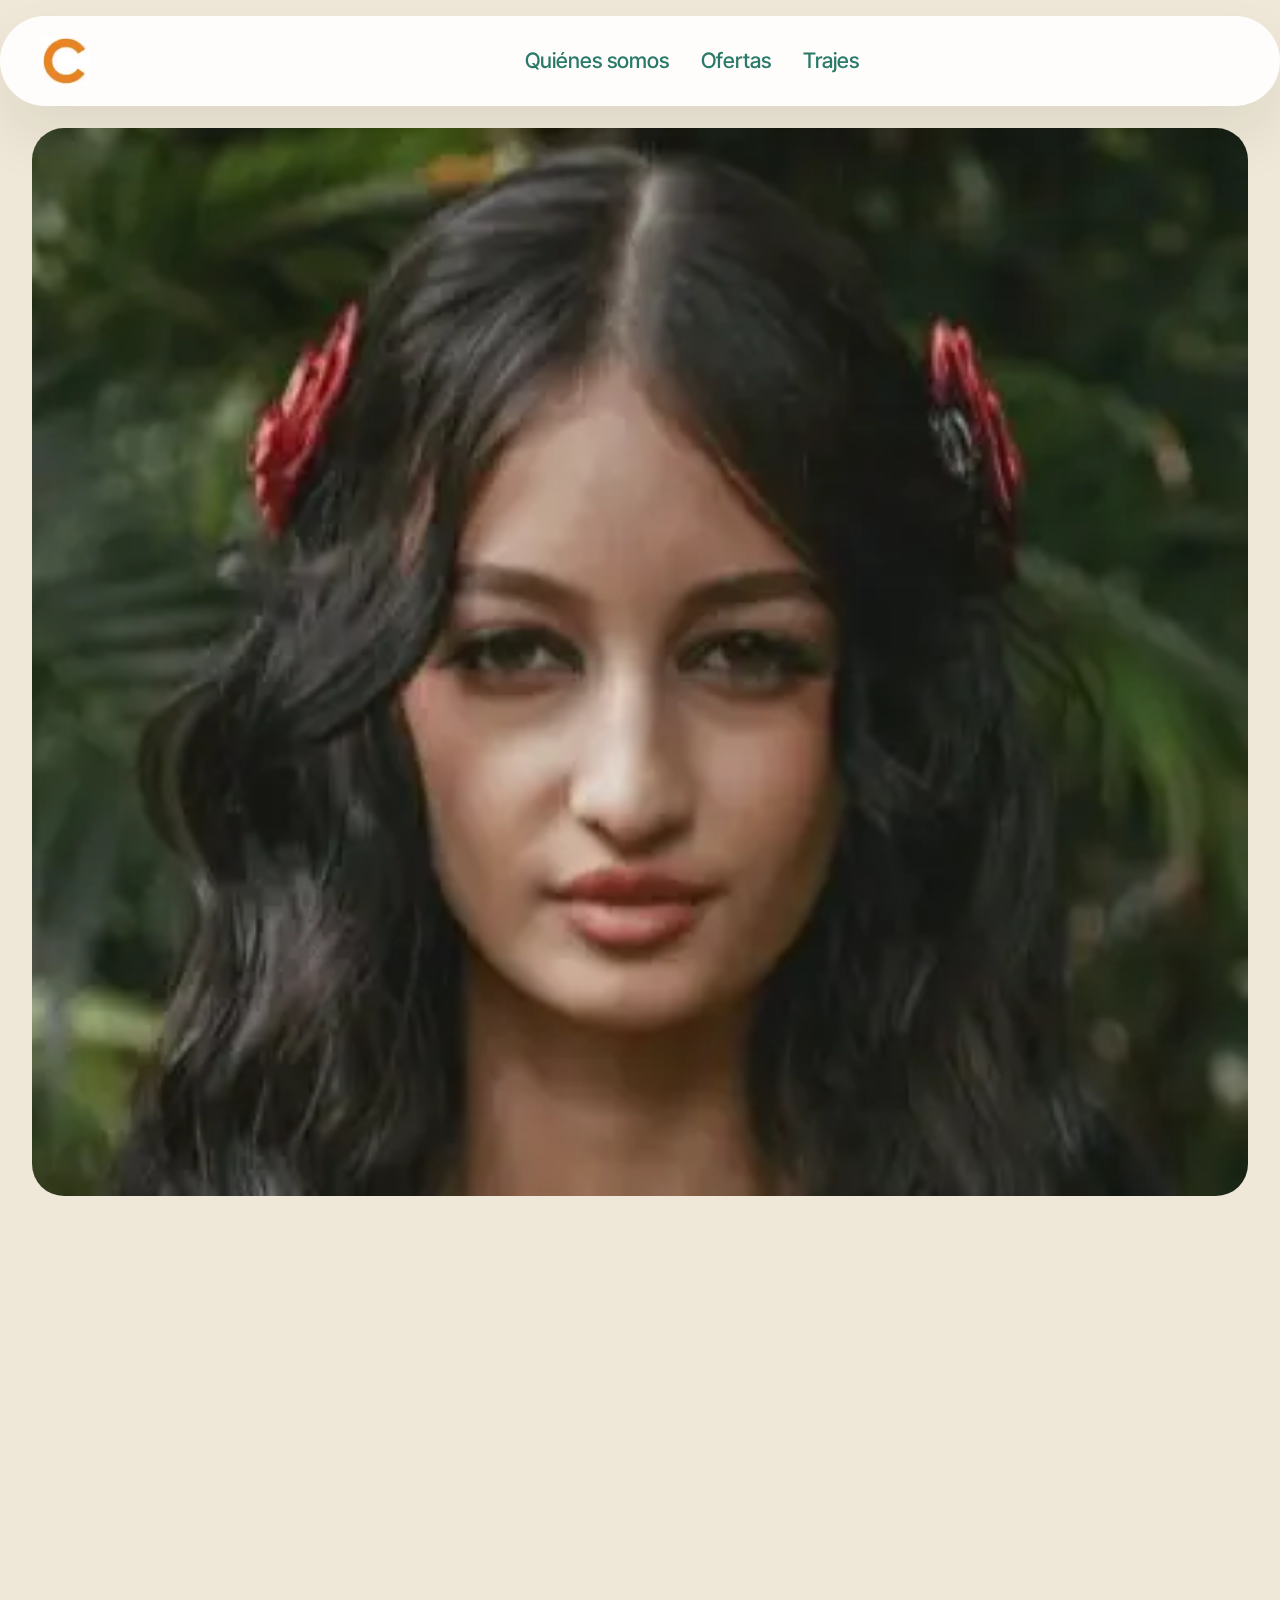
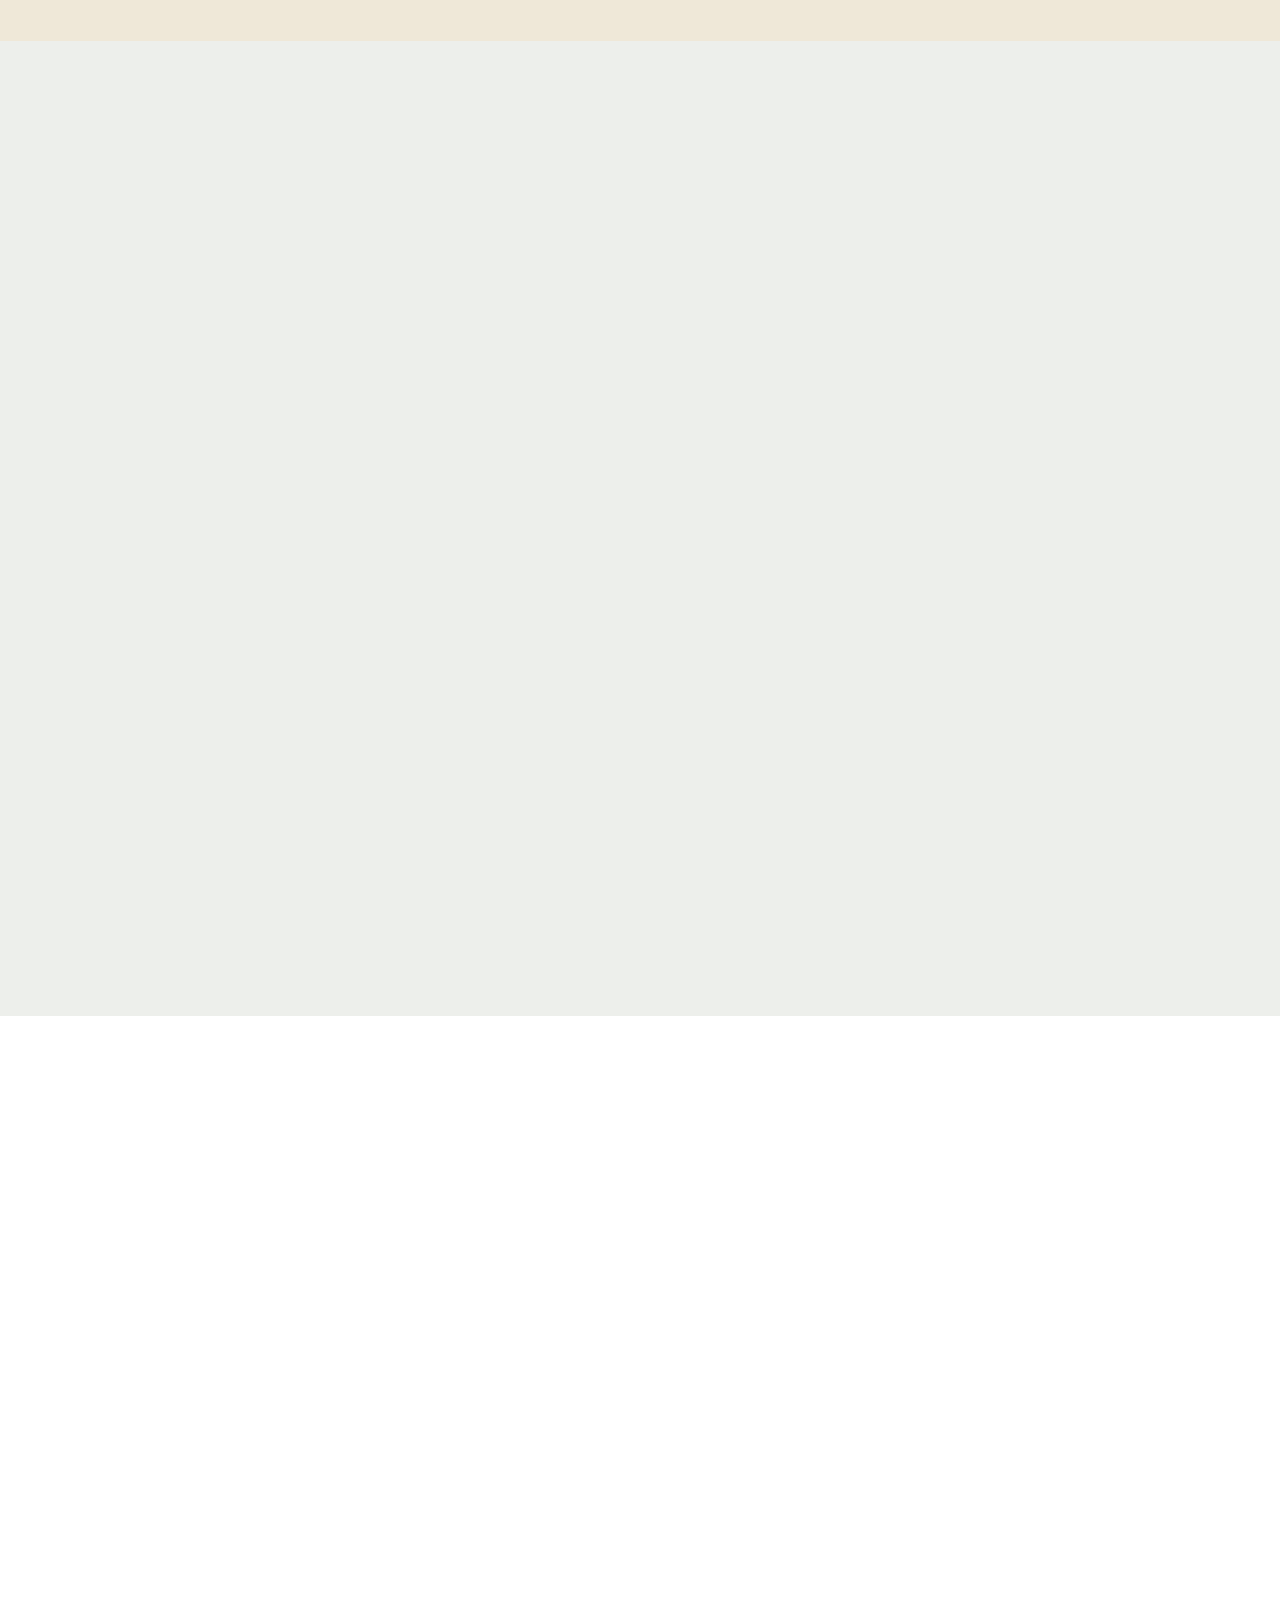
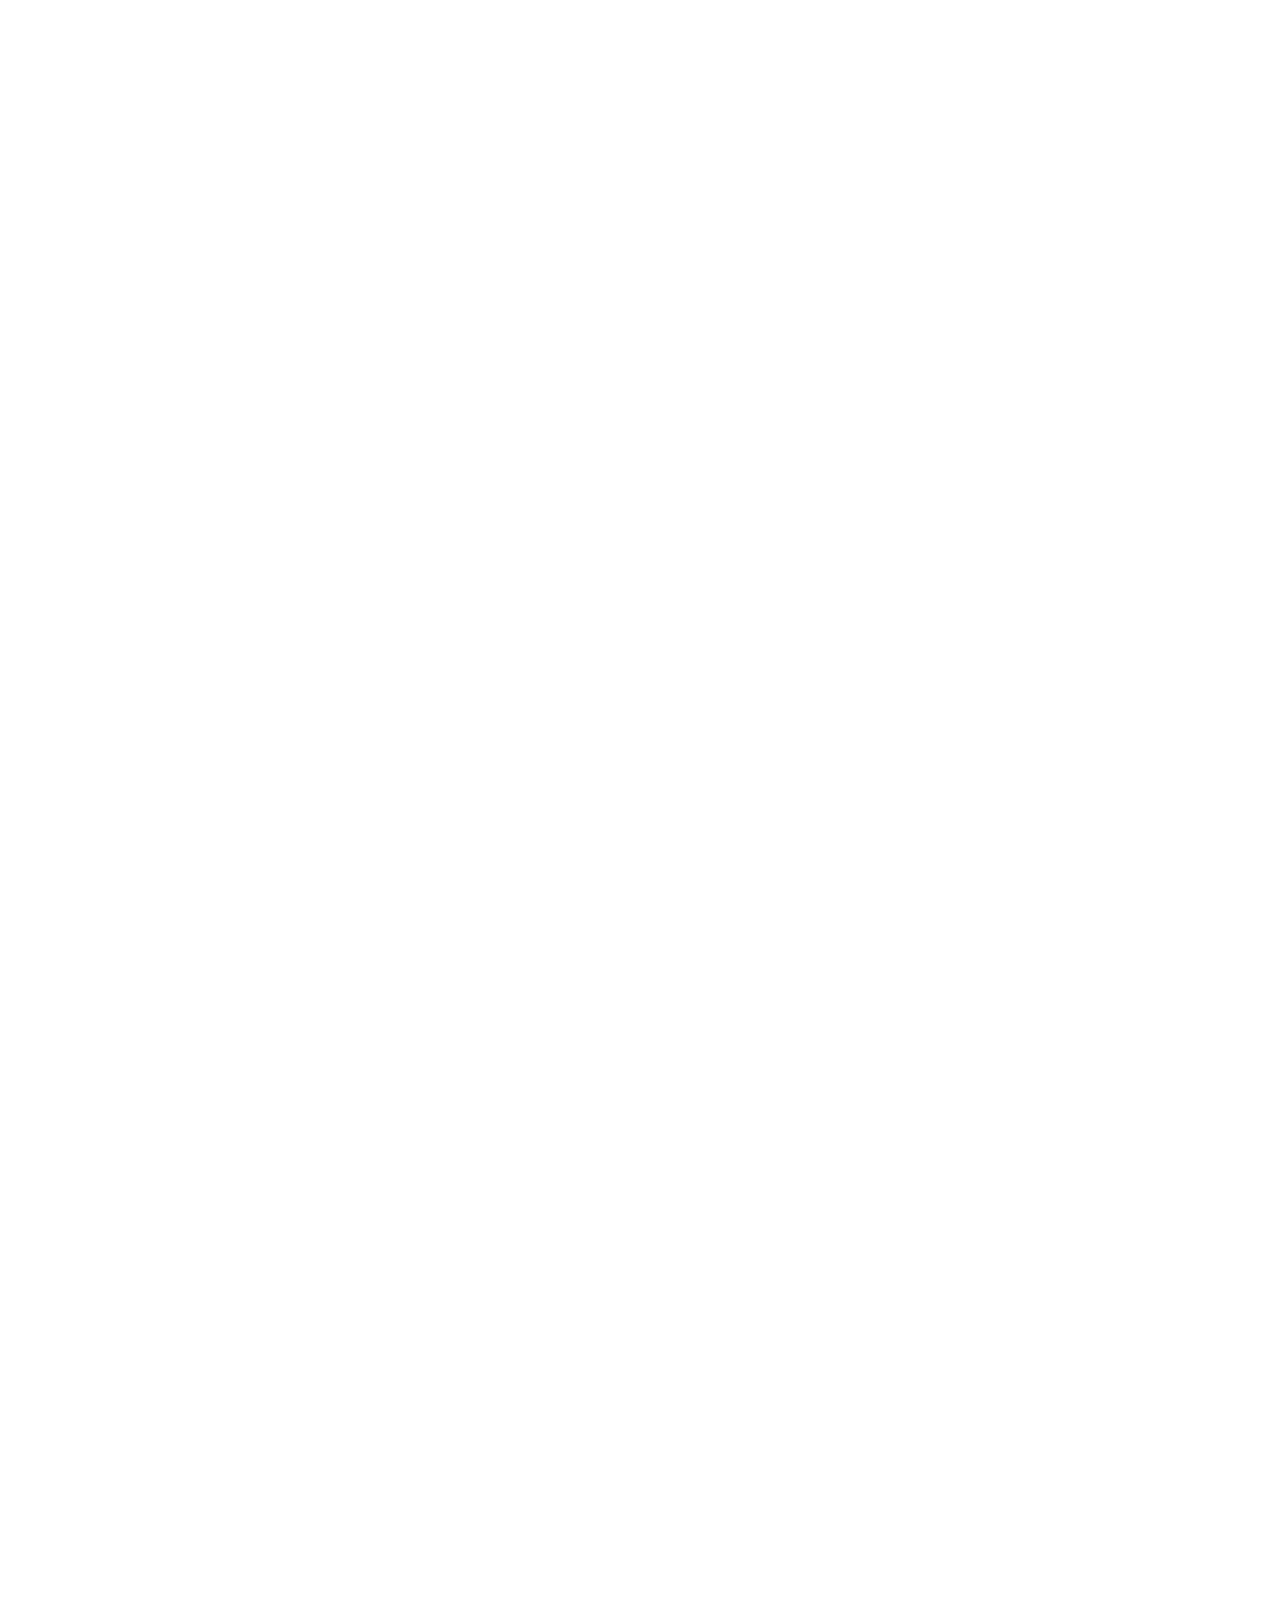
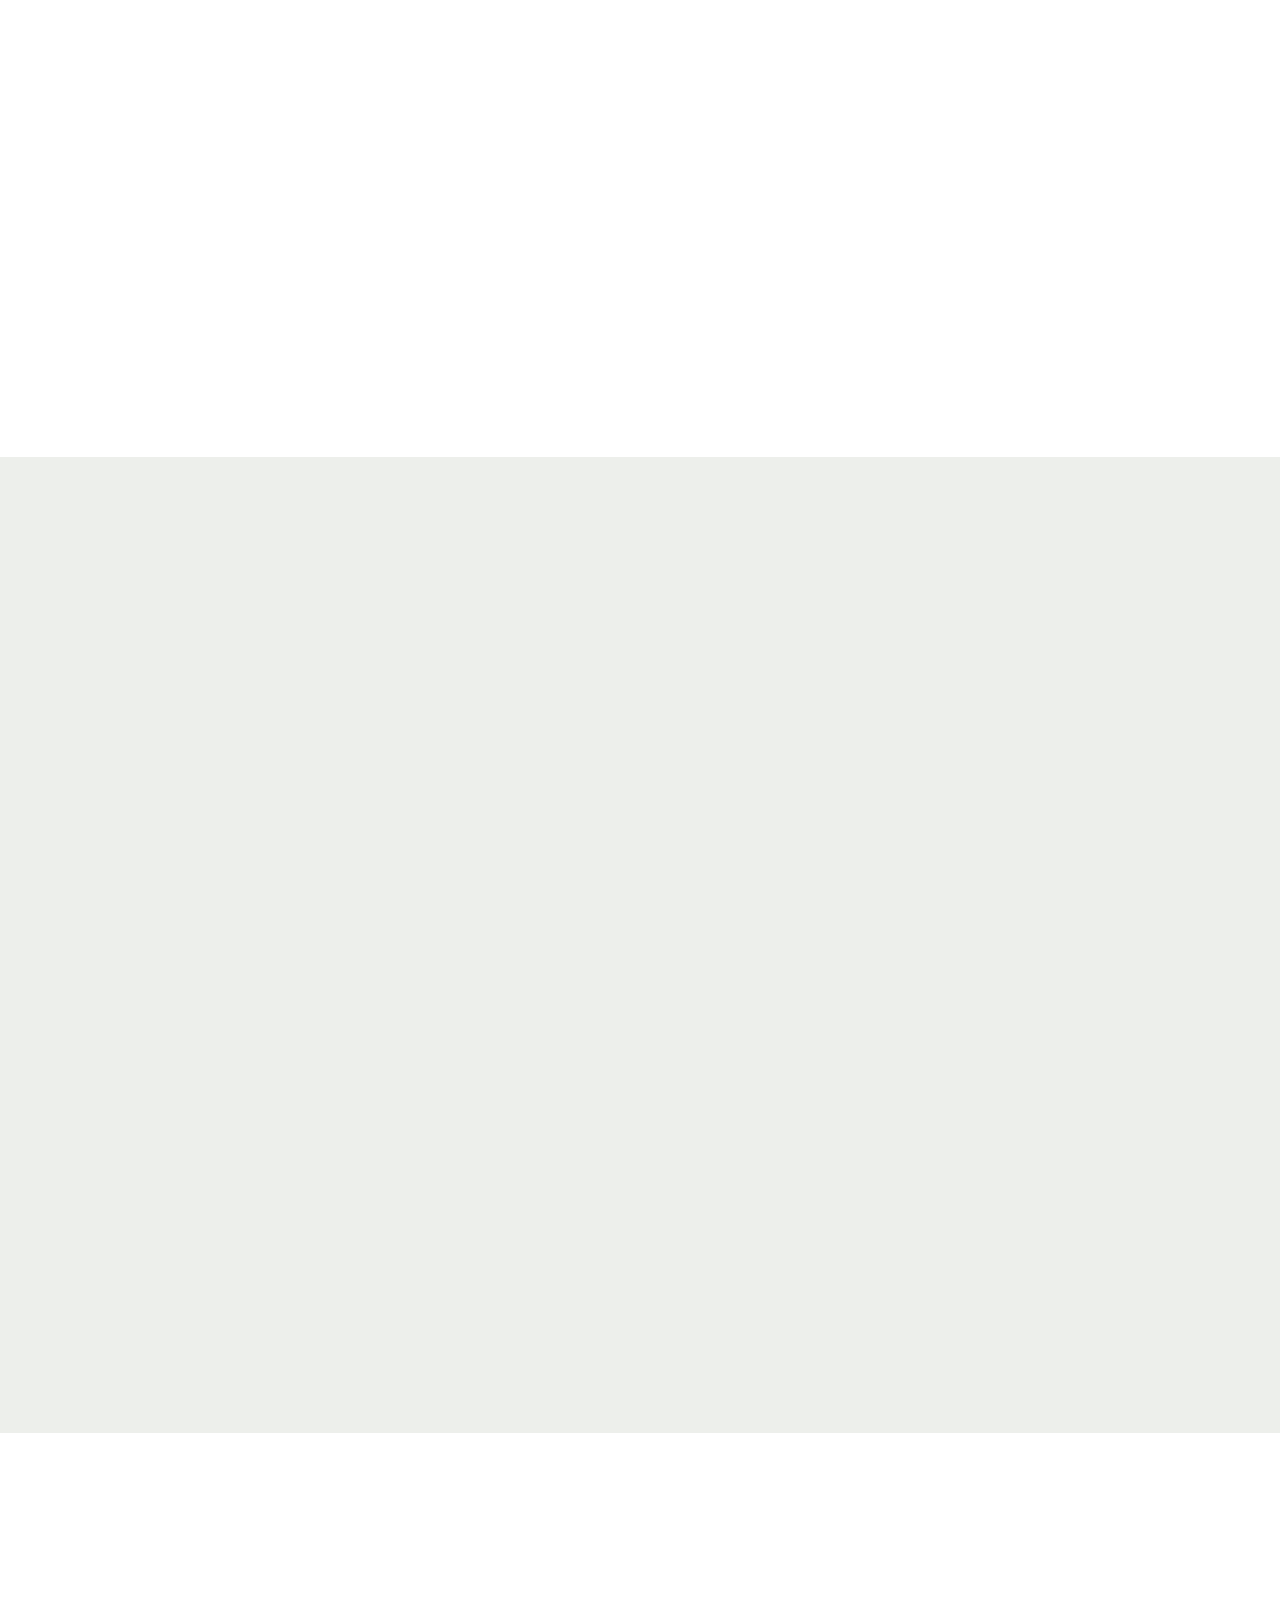
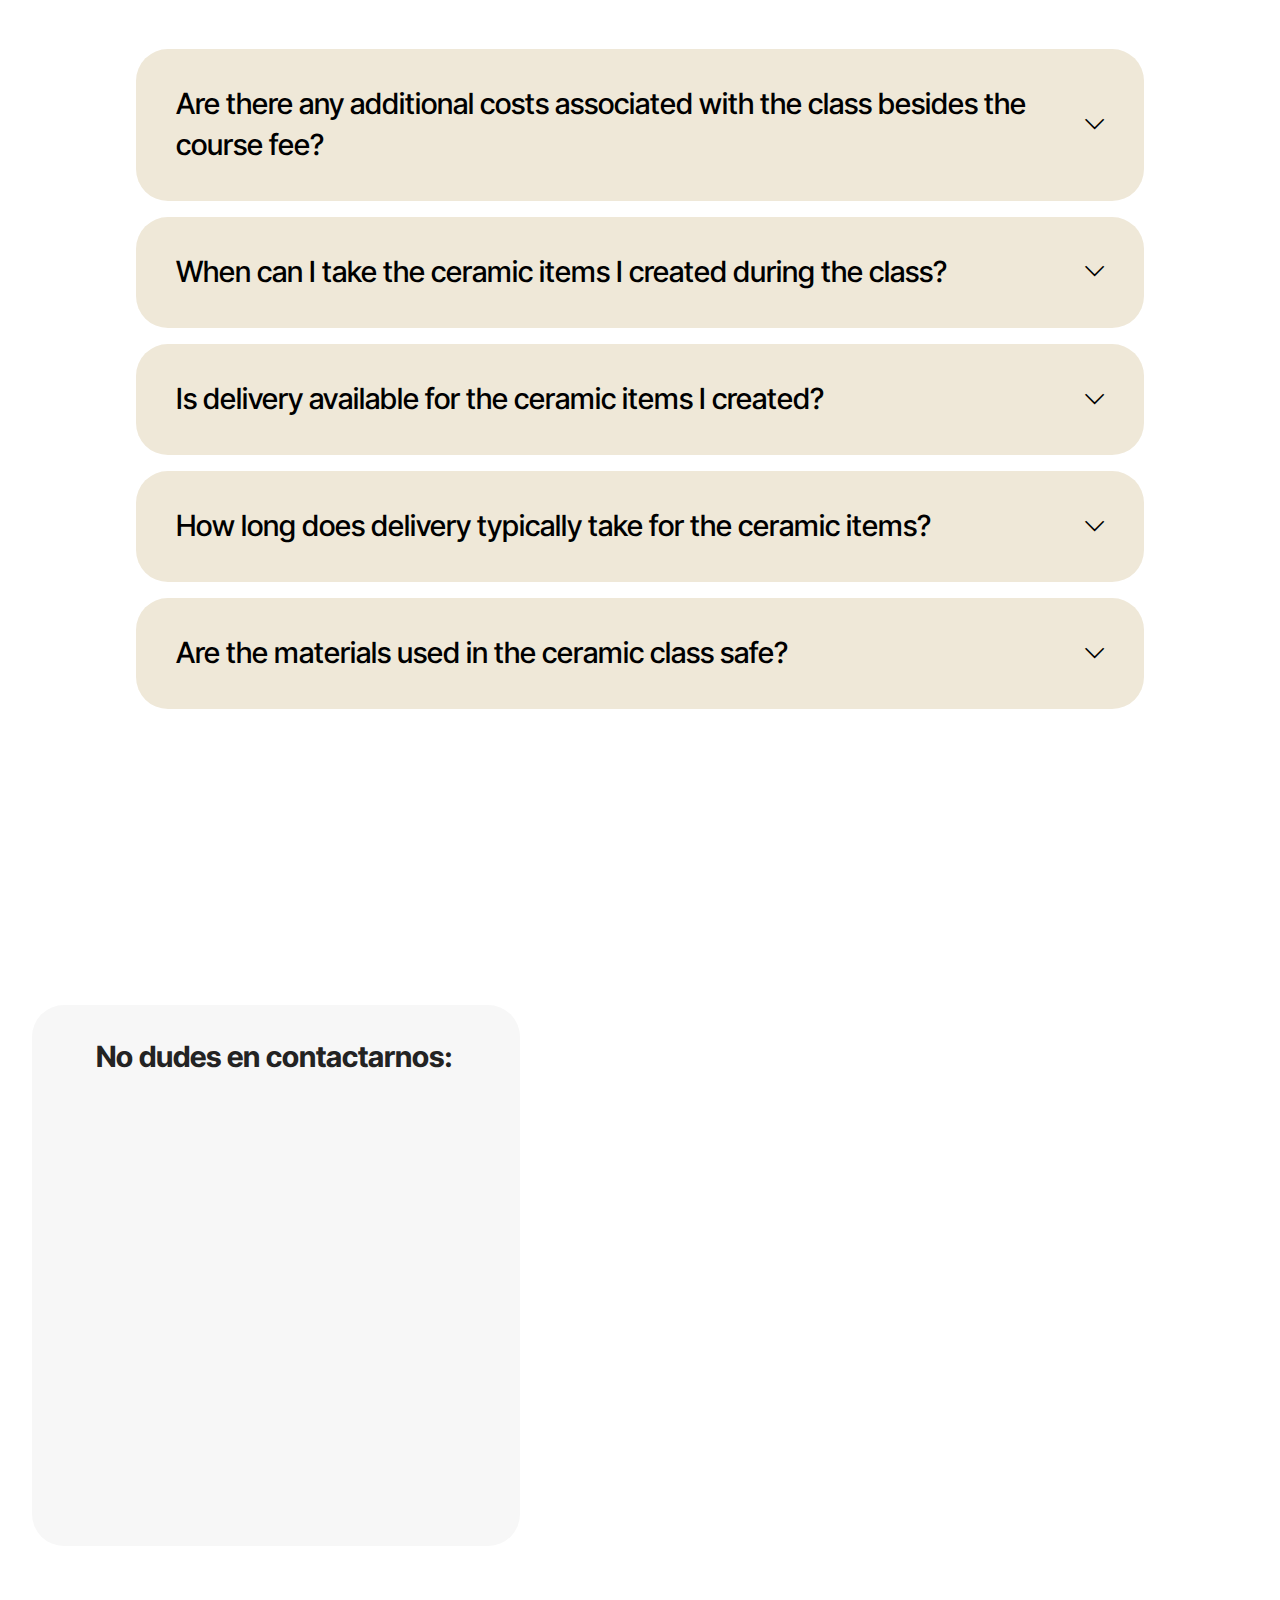
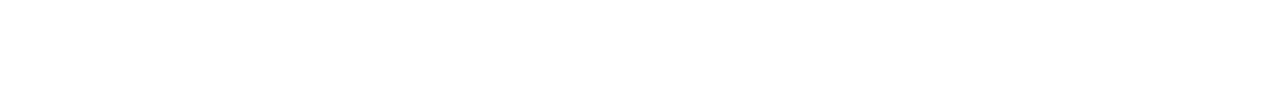
==== commit 741d9bf6: "Add files via upload" ====
--- a/index.html
+++ b/index.html
@@ -10,7 +10,7 @@
   <meta name="description" content="">
   
   
-  <title>Web pequeña</title>
+  <title>Corín Studio</title>
   <link rel="stylesheet" href="assets/web/assets/mobirise-icons2/mobirise2.css">
   <link rel="stylesheet" href="assets/bootstrap/css/bootstrap.min.css">
   <link rel="stylesheet" href="assets/bootstrap/css/bootstrap-grid.min.css">
@@ -20,7 +20,7 @@
   <link rel="stylesheet" href="assets/theme/css/style.css">
   <link rel="preload" href="https://fonts.googleapis.com/css?family=Inter+Tight:100,200,300,400,500,600,700,800,900,100i,200i,300i,400i,500i,600i,700i,800i,900i&display=swap" as="style" onload="this.onload=null;this.rel='stylesheet'">
   <noscript><link rel="stylesheet" href="https://fonts.googleapis.com/css?family=Inter+Tight:100,200,300,400,500,600,700,800,900,100i,200i,300i,400i,500i,600i,700i,800i,900i&display=swap"></noscript>
-  <link rel="preload" as="style" href="assets/mobirise/css/mbr-additional.css?v=84R4FT"><link rel="stylesheet" href="assets/mobirise/css/mbr-additional.css?v=84R4FT" type="text/css">
+  <link rel="preload" as="style" href="assets/mobirise/css/mbr-additional.css?v=lxPq5g"><link rel="stylesheet" href="assets/mobirise/css/mbr-additional.css?v=lxPq5g" type="text/css">
 
   
   
@@ -36,7 +36,7 @@
 			<div class="navbar-brand">
 				<span class="navbar-logo">
 					<a href="page1.html">
-						<img src="assets/images/sin-ttulo1-64x64.png" alt="Mobirise Website Builder" style="height: 3rem;">
+						<img src="assets/images/sin-ttulo1-64x64.webp" alt="Mobirise Website Builder" style="height: 3rem;">
 					</a>
 				</span>
 				
@@ -76,7 +76,7 @@
     <div class="row justify-content-center mb-4">
       <div class="col-12 col-lg-12">
         <div class="image-wrap">
-          <img src="assets/images/-dsc5640-1-578x867.jpeg" alt="Mobirise Website Builder">
+          <img src="assets/images/-dsc5640-1-578x867.webp" alt="Mobirise Website Builder">
         </div>
       </div>
     </div>
@@ -115,7 +115,7 @@
                     <div class="col-xs-12 col-sm-12 col-md-6 col-lg-6 active">
                         <div class="item-wrapper">
                             <div class="item-img">
-                                <img src="assets/images/team2.jpg" alt="Mobirise Website Builder" title="" data-slide-to="0" data-bs-slide-to="0" class="smallImage">
+                                <img src="assets/images/team2.webp" alt="Mobirise Website Builder" title="" data-slide-to="0" data-bs-slide-to="0" class="smallImage">
                             </div>
 
                         </div>
@@ -123,7 +123,7 @@
                     <div class="col-md-6 col-xs-12 col-sm-12 col-lg-6">
                         <div class="item-wrapper">
                             <div class="item-img">
-                                <img src="assets/images/team4.jpg" alt="Mobirise Website Builder" title="" data-slide-to="1" data-bs-slide-to="1" class="smallImage">
+                                <img src="assets/images/team4.webp" alt="Mobirise Website Builder" title="" data-slide-to="1" data-bs-slide-to="1" class="smallImage">
                             </div>
 
                         </div>
@@ -131,14 +131,14 @@
                     <div class="col-xs-12 col-sm-12 col-md-6 col-lg-6">
                         <div class="item-wrapper">
                             <div class="item-img">
-                                <img src="assets/images/team6.jpg" alt="Mobirise Website Builder" title="" data-slide-to="2" data-bs-slide-to="2" class="smallImage">
+                                <img src="assets/images/team6.webp" alt="Mobirise Website Builder" title="" data-slide-to="2" data-bs-slide-to="2" class="smallImage">
                             </div>
                         </div>
                     </div>
                     <div class="col-xs-12 col-sm-12 col-md-6 col-lg-6">
                         <div class="item-wrapper">
                             <div class="item-img">
-                                <img src="assets/images/team3.jpg" alt="Mobirise Website Builder" title="" data-slide-to="3" data-bs-slide-to="3" class="smallImage">
+                                <img src="assets/images/team3.webp" alt="Mobirise Website Builder" title="" data-slide-to="3" data-bs-slide-to="3" class="smallImage">
                             </div>
                         </div>
                     </div>
@@ -147,7 +147,7 @@
             <div class="col-12 col-lg-6">
                 <div class="item-wrapper">
                     <div class="item-img ">
-                        <img class="w-100 largeImage" src="assets/images/team5.jpg" alt="Mobirise Website Builder" data-slide-to="3" data-bs-slide-to="3">
+                        <img class="w-100 largeImage" src="assets/images/team5.webp" alt="Mobirise Website Builder" data-slide-to="3" data-bs-slide-to="3">
                     </div>
 
                 </div>
@@ -171,7 +171,7 @@
 			<div class="item features-image col-12 col-md-6 col-lg-4 active">
 				<div class="item-wrapper">
 					<div class="item-img">
-						<img src="assets/images/-dsc5277-770x856.jpg" alt="Mobirise Website Builder" data-slide-to="0" data-bs-slide-to="0">
+						<img src="assets/images/-dsc5277-770x856.webp" alt="Mobirise Website Builder" data-slide-to="0" data-bs-slide-to="0">
 					</div>
 					<div class="item-content">
 						<h5 class="item-title mbr-fonts-style display-5"><strong>Oferta #1</strong></h5>
@@ -187,7 +187,7 @@
 			</div><div class="item features-image col-12 col-md-6 col-lg-4">
 				<div class="item-wrapper">
 					<div class="item-img">
-						<img src="assets/images/-dsc4813-1-770x1155.jpeg" alt="Mobirise Website Builder" data-slide-to="1" data-bs-slide-to="1">
+						<img src="assets/images/-dsc4813-1-770x1155.webp" alt="Mobirise Website Builder" data-slide-to="1" data-bs-slide-to="1">
 					</div>
 					<div class="item-content">
 						<h5 class="item-title mbr-fonts-style display-5"><strong>Oferta #2</strong></h5>
@@ -205,7 +205,7 @@
 			<div class="item features-image col-12 col-md-6 col-lg-4">
 				<div class="item-wrapper">
 					<div class="item-img">
-						<img src="assets/images/-dsc5467-770x1086.jpeg" alt="Mobirise Website Builder" data-slide-to="1" data-bs-slide-to="1">
+						<img src="assets/images/-dsc5467-770x1086.webp" alt="Mobirise Website Builder" data-slide-to="1" data-bs-slide-to="1">
 					</div>
 					<div class="item-content">
 						<h5 class="item-title mbr-fonts-style display-5"><strong>Oferta #3</strong></h5>
@@ -222,7 +222,7 @@
 			<div class="item features-image col-12 col-md-6 col-lg-4">
 				<div class="item-wrapper">
 					<div class="item-img">
-						<img src="assets/images/-dsc5556-770x1155.jpeg" alt="Mobirise Website Builder" data-slide-to="3" data-bs-slide-to="3">
+						<img src="assets/images/-dsc5556-770x1155.webp" alt="Mobirise Website Builder" data-slide-to="3" data-bs-slide-to="3">
 					</div>
 					<div class="item-content">
 						<h5 class="item-title mbr-fonts-style display-5"><strong>Oferta #4</strong></h5>
@@ -238,7 +238,7 @@
 			</div><div class="item features-image col-12 col-md-6 col-lg-4">
 				<div class="item-wrapper">
 					<div class="item-img">
-						<img src="assets/images/-dsc5031-770x1155.jpeg" alt="Mobirise Website Builder" data-slide-to="4" data-bs-slide-to="4">
+						<img src="assets/images/-dsc5031-770x1155.webp" alt="Mobirise Website Builder" data-slide-to="4" data-bs-slide-to="4">
 					</div>
 					<div class="item-content">
 						<h5 class="item-title mbr-fonts-style display-5"><strong>Oferta #5</strong></h5>
@@ -256,7 +256,7 @@
 			<div class="item features-image col-12 col-md-6 col-lg-4">
 				<div class="item-wrapper">
 					<div class="item-img">
-						<img src="assets/images/-dsc4894-770x1155.jpeg" alt="Mobirise Website Builder" data-slide-to="4" data-bs-slide-to="4">
+						<img src="assets/images/-dsc4894-770x1155.webp" alt="Mobirise Website Builder" data-slide-to="4" data-bs-slide-to="4">
 					</div>
 					<div class="item-content">
 						<h5 class="item-title mbr-fonts-style display-5"><strong>Oferta PLUS</strong></h5>
@@ -289,7 +289,7 @@
 			<div class="item features-image col-12 col-md-6 col-lg-4 active">
 				<div class="item-wrapper">
 					<div class="item-img">
-						<img src="assets/images/dsc02784-770x1368.jpeg" alt="Mobirise Website Builder" data-slide-to="0" data-bs-slide-to="0">
+						<img src="assets/images/dsc02784-770x1368.webp" alt="Mobirise Website Builder" data-slide-to="0" data-bs-slide-to="0">
 					</div>
 					<div class="item-content">
 						<h5 class="item-title mbr-fonts-style display-5"><strong>Oferta PREMIUM</strong></h5>
@@ -305,7 +305,7 @@
 			</div><div class="item features-image col-12 col-md-6 col-lg-4">
 				<div class="item-wrapper">
 					<div class="item-img">
-						<img src="assets/images/dsc02634-770x1368.jpeg" alt="Mobirise Website Builder" data-slide-to="1" data-bs-slide-to="1">
+						<img src="assets/images/dsc02634-770x1368.webp" alt="Mobirise Website Builder" data-slide-to="1" data-bs-slide-to="1">
 					</div>
 					<div class="item-content">
 						<h5 class="item-title mbr-fonts-style display-5"><strong>Oferta VIP</strong></h5>
@@ -345,56 +345,56 @@
             <div class="item features-image col-12 col-md-6 col-lg-3 active">
                 <div class="item-wrapper">
                     <div class="item-img">
-                        <img src="assets/images/gallery01.jpg" alt="Mobirise Website Builder" title="" data-slide-to="0" data-bs-slide-to="0">
-                    </div>
-                </div>
-            </div>
-            <div class="item features-image col-12 col-md-6 col-lg-3">
-                <div class="item-wrapper">
-                    <div class="item-img">
-                        <img src="assets/images/gallery02.jpg" alt="Mobirise Website Builder" title="" data-slide-to="1" data-bs-slide-to="1">
-                    </div>
-                </div>
-            </div>
-            <div class="item features-image col-12 col-md-6 col-lg-3">
-                <div class="item-wrapper">
-                    <div class="item-img">
-                        <img src="assets/images/gallery03.jpg" alt="Mobirise Website Builder" title="" data-slide-to="2" data-bs-slide-to="2">
-                    </div>
-                </div>
-            </div>
-            <div class="item features-image col-12 col-md-6 col-lg-3">
-                <div class="item-wrapper">
-                    <div class="item-img">
-                        <img src="assets/images/gallery04.jpg" alt="Mobirise Website Builder" title="" data-slide-to="3" data-bs-slide-to="3">
-                    </div>
-                </div>
-            </div>
-            <div class="item features-image col-12 col-md-6 col-lg-3">
-                <div class="item-wrapper">
-                    <div class="item-img">
-                        <img src="assets/images/gallery10.jpg" alt="Mobirise Website Builder" title="" data-slide-to="4" data-bs-slide-to="4">
-                    </div>
-                </div>
-            </div>
-            <div class="item features-image col-12 col-md-6 col-lg-3">
-                <div class="item-wrapper">
-                    <div class="item-img">
-                        <img src="assets/images/gallery05.jpg" alt="Mobirise Website Builder" title="" data-slide-to="5" data-bs-slide-to="5">
-                    </div>
-                </div>
-            </div>
-            <div class="item features-image col-12 col-md-6 col-lg-3">
-                <div class="item-wrapper">
-                    <div class="item-img">
-                        <img src="assets/images/gallery06.jpg" alt="Mobirise Website Builder" title="" data-slide-to="6" data-bs-slide-to="6">
-                    </div>
-                </div>
-            </div>
-            <div class="item features-image col-12 col-md-6 col-lg-3">
-                <div class="item-wrapper">
-                    <div class="item-img">
-                        <img src="assets/images/gallery07.jpg" alt="Mobirise Website Builder" title="" data-slide-to="7" data-bs-slide-to="7">
+                        <img src="assets/images/gallery01.webp" alt="Mobirise Website Builder" title="" data-slide-to="0" data-bs-slide-to="0">
+                    </div>
+                </div>
+            </div>
+            <div class="item features-image col-12 col-md-6 col-lg-3">
+                <div class="item-wrapper">
+                    <div class="item-img">
+                        <img src="assets/images/gallery02.webp" alt="Mobirise Website Builder" title="" data-slide-to="1" data-bs-slide-to="1">
+                    </div>
+                </div>
+            </div>
+            <div class="item features-image col-12 col-md-6 col-lg-3">
+                <div class="item-wrapper">
+                    <div class="item-img">
+                        <img src="assets/images/gallery03.webp" alt="Mobirise Website Builder" title="" data-slide-to="2" data-bs-slide-to="2">
+                    </div>
+                </div>
+            </div>
+            <div class="item features-image col-12 col-md-6 col-lg-3">
+                <div class="item-wrapper">
+                    <div class="item-img">
+                        <img src="assets/images/gallery04.webp" alt="Mobirise Website Builder" title="" data-slide-to="3" data-bs-slide-to="3">
+                    </div>
+                </div>
+            </div>
+            <div class="item features-image col-12 col-md-6 col-lg-3">
+                <div class="item-wrapper">
+                    <div class="item-img">
+                        <img src="assets/images/gallery10.webp" alt="Mobirise Website Builder" title="" data-slide-to="4" data-bs-slide-to="4">
+                    </div>
+                </div>
+            </div>
+            <div class="item features-image col-12 col-md-6 col-lg-3">
+                <div class="item-wrapper">
+                    <div class="item-img">
+                        <img src="assets/images/gallery05.webp" alt="Mobirise Website Builder" title="" data-slide-to="5" data-bs-slide-to="5">
+                    </div>
+                </div>
+            </div>
+            <div class="item features-image col-12 col-md-6 col-lg-3">
+                <div class="item-wrapper">
+                    <div class="item-img">
+                        <img src="assets/images/gallery06.webp" alt="Mobirise Website Builder" title="" data-slide-to="6" data-bs-slide-to="6">
+                    </div>
+                </div>
+            </div>
+            <div class="item features-image col-12 col-md-6 col-lg-3">
+                <div class="item-wrapper">
+                    <div class="item-img">
+                        <img src="assets/images/gallery07.webp" alt="Mobirise Website Builder" title="" data-slide-to="7" data-bs-slide-to="7">
                     </div>
                 </div>
             </div>
@@ -417,15 +417,15 @@
 							<strong>Got questions?</strong>
 						</h3>
 					</div>
-					<div id="bootstrap-accordion_4" class="panel-group accordionStyles accordion" role="tablist" aria-multiselectable="true">
+					<div id="bootstrap-accordion_6" class="panel-group accordionStyles accordion" role="tablist" aria-multiselectable="true">
 						<div class="card mb-3">
 							<div class="card-header" role="tab" id="headingOne">
-								<a role="button" class="panel-title collapsed" data-toggle="collapse" data-bs-toggle="collapse" data-core="" href="#collapse1_4" aria-expanded="false" aria-controls="collapse1">
+								<a role="button" class="panel-title collapsed" data-toggle="collapse" data-bs-toggle="collapse" data-core="" href="#collapse1_6" aria-expanded="false" aria-controls="collapse1">
 									<h6 class="panel-title-edit mbr-semibold mbr-fonts-style mb-0 display-5">Are there any additional costs associated with the class besides the course fee?</h6>
 									<span class="sign mbr-iconfont mobi-mbri-arrow-down"></span>
 								</a>
 							</div>
-							<div id="collapse1_4" class="panel-collapse noScroll collapse" role="tabpanel" aria-labelledby="headingOne" data-parent="#accordion" data-bs-parent="#bootstrap-accordion_4">
+							<div id="collapse1_6" class="panel-collapse noScroll collapse" role="tabpanel" aria-labelledby="headingOne" data-parent="#accordion" data-bs-parent="#bootstrap-accordion_6">
 								<div class="panel-body">
 									<p class="mbr-fonts-style panel-text display-7">
 										No, there are no additional costs associated with the class. The course fee covers all the materials, tools, and firing services necessary for your ceramic creations.
@@ -435,12 +435,12 @@
 						</div>
 						<div class="card mb-3">
 							<div class="card-header" role="tab" id="headingOne">
-								<a role="button" class="panel-title collapsed" data-toggle="collapse" data-bs-toggle="collapse" data-core="" href="#collapse2_4" aria-expanded="false" aria-controls="collapse2">
+								<a role="button" class="panel-title collapsed" data-toggle="collapse" data-bs-toggle="collapse" data-core="" href="#collapse2_6" aria-expanded="false" aria-controls="collapse2">
 									<h6 class="panel-title-edit mbr-semibold mbr-fonts-style mb-0 display-5">When can I take the ceramic items I created during the class?</h6>
 									<span class="sign mbr-iconfont mobi-mbri-arrow-down"></span>
 								</a>
 							</div>
-							<div id="collapse2_4" class="panel-collapse noScroll collapse" role="tabpanel" aria-labelledby="headingOne" data-parent="#accordion" data-bs-parent="#bootstrap-accordion_4">
+							<div id="collapse2_6" class="panel-collapse noScroll collapse" role="tabpanel" aria-labelledby="headingOne" data-parent="#accordion" data-bs-parent="#bootstrap-accordion_6">
 								<div class="panel-body">
 									<p class="mbr-fonts-style panel-text display-7">
 										You can take the ceramic items you created home after a period of three weeks. This allows sufficient time for the pieces to dry and go through the necessary firing process to ensure they are durable and ready for you to enjoy.
@@ -450,12 +450,12 @@
 						</div>
 						<div class="card mb-3">
 							<div class="card-header" role="tab" id="headingOne">
-								<a role="button" class="panel-title collapsed" data-toggle="collapse" data-bs-toggle="collapse" data-core="" href="#collapse3_4" aria-expanded="false" aria-controls="collapse3">
+								<a role="button" class="panel-title collapsed" data-toggle="collapse" data-bs-toggle="collapse" data-core="" href="#collapse3_6" aria-expanded="false" aria-controls="collapse3">
 									<h6 class="panel-title-edit mbr-semibold mbr-fonts-style mb-0 display-5">Is delivery available for the ceramic items I created?</h6>
 									<span class="sign mbr-iconfont mobi-mbri-arrow-down"></span>
 								</a>
 							</div>
-							<div id="collapse3_4" class="panel-collapse noScroll collapse" role="tabpanel" aria-labelledby="headingOne" data-parent="#accordion" data-bs-parent="#bootstrap-accordion_4">
+							<div id="collapse3_6" class="panel-collapse noScroll collapse" role="tabpanel" aria-labelledby="headingOne" data-parent="#accordion" data-bs-parent="#bootstrap-accordion_6">
 								<div class="panel-body">
 									<p class="mbr-fonts-style panel-text display-7">
 										Yes, delivery options are available for the ceramic items you created during the class. We can provide information on delivery services and associated costs, allowing you to conveniently receive your finished pieces at your preferred location.
@@ -465,12 +465,12 @@
 						</div>
 						<div class="card mb-3">
 							<div class="card-header" role="tab" id="headingOne">
-								<a role="button" class="panel-title collapsed" data-toggle="collapse" data-bs-toggle="collapse" data-core="" href="#collapse4_4" aria-expanded="false" aria-controls="collapse4">
+								<a role="button" class="panel-title collapsed" data-toggle="collapse" data-bs-toggle="collapse" data-core="" href="#collapse4_6" aria-expanded="false" aria-controls="collapse4">
 									<h6 class="panel-title-edit mbr-semibold mbr-fonts-style mb-0 display-5">How long does delivery typically take for the ceramic items?</h6>
 									<span class="sign mbr-iconfont mobi-mbri-arrow-down"></span>
 								</a>
 							</div>
-							<div id="collapse4_4" class="panel-collapse noScroll collapse" role="tabpanel" aria-labelledby="headingOne" data-parent="#accordion" data-bs-parent="#bootstrap-accordion_4">
+							<div id="collapse4_6" class="panel-collapse noScroll collapse" role="tabpanel" aria-labelledby="headingOne" data-parent="#accordion" data-bs-parent="#bootstrap-accordion_6">
 								<div class="panel-body">
 									<p class="mbr-fonts-style panel-text display-7">
 										Delivery times for the ceramic items can vary depending on your location and the delivery service used. We will provide an estimate of the delivery timeframe, ensuring you have a clear expectation of when you can expect to receive your creations.
@@ -480,12 +480,12 @@
 						</div>
 						<div class="card mb-3">
 							<div class="card-header" role="tab" id="headingOne">
-								<a role="button" class="panel-title collapsed" data-toggle="collapse" data-bs-toggle="collapse" data-core="" href="#collapse5_4" aria-expanded="false" aria-controls="collapse5">
+								<a role="button" class="panel-title collapsed" data-toggle="collapse" data-bs-toggle="collapse" data-core="" href="#collapse5_6" aria-expanded="false" aria-controls="collapse5">
 									<h6 class="panel-title-edit mbr-semibold mbr-fonts-style mb-0 display-5">Are the materials used in the ceramic class safe?</h6>
 									<span class="sign mbr-iconfont mobi-mbri-arrow-down"></span>
 								</a>
 							</div>
-							<div id="collapse5_4" class="panel-collapse noScroll collapse" role="tabpanel" aria-labelledby="headingOne" data-parent="#accordion" data-bs-parent="#bootstrap-accordion_4">
+							<div id="collapse5_6" class="panel-collapse noScroll collapse" role="tabpanel" aria-labelledby="headingOne" data-parent="#accordion" data-bs-parent="#bootstrap-accordion_6">
 								<div class="panel-body">
 									<p class="mbr-fonts-style panel-text display-7">
 										Yes, the materials used in the ceramic class are safe. The course provider ensures that the materials, such as clay and glazes, are non-toxic and suitable for use in ceramic art. Safety guidelines and best practices are followed to ensure a safe and enjoyable learning environment.
@@ -530,9 +530,9 @@
             </div>
         </div>
     </div>
-</section><section class="display-7" style="padding: 0;align-items: center;justify-content: center;flex-wrap: wrap;    align-content: center;display: flex;position: relative;height: 4rem;"><a href="https://mobiri.se/3739135" style="flex: 1 1;height: 4rem;position: absolute;width: 100%;z-index: 1;"><img alt="" style="height: 4rem;" src="[data-uri]"></a><p style="margin: 0;text-align: center;" class="display-7">&#8204;</p><a style="z-index:1" href="https://mobirise.com/html-builder.html">HTML Website Generator</a></section><script src="assets/bootstrap/js/bootstrap.bundle.min.js"></script>  <script src="assets/smoothscroll/smooth-scroll.js"></script>  <script src="assets/ytplayer/index.js"></script>  <script src="assets/dropdown/js/navbar-dropdown.js"></script>  <script src="assets/mbr-switch-arrow/mbr-switch-arrow.js"></script>  <script src="assets/theme/js/script.js"></script>  
+</section><section class="display-7" style="padding: 0;align-items: center;justify-content: center;flex-wrap: wrap;    align-content: center;display: flex;position: relative;height: 4rem;"><a href="https://mobiri.se/3739135" style="flex: 1 1;height: 4rem;position: absolute;width: 100%;z-index: 1;"><img alt="" style="height: 4rem;" src="[data-uri]"></a><p style="margin: 0;text-align: center;" class="display-7">&#8204;</p><a style="z-index:1" href="https://mobirise.com">Mobirise </a></section><script src="assets/bootstrap/js/bootstrap.bundle.min.js"></script>  <script src="assets/smoothscroll/smooth-scroll.js"></script>  <script src="assets/ytplayer/index.js"></script>  <script src="assets/dropdown/js/navbar-dropdown.js"></script>  <script src="assets/mbr-switch-arrow/mbr-switch-arrow.js"></script>  <script src="assets/theme/js/script.js"></script>  
   
   
   <input name="animation" type="hidden">
   </body>
-</html>  
+</html>--- a/assets/mobirise/css/mbr-additional.css
+++ b/assets/mobirise/css/mbr-additional.css
@@ -2029,7 +2029,7 @@
 }
 .cid-uB6NZUzP1H {
   display: flex;
-  background-image: url("../../../assets/images/background1.jpg");
+  background-image: url("../../../assets/images/background1.webp");
 }
 .cid-uB6NZUzP1H .mbr-overlay {
   background-color: #f92c50;
--- a/assets/mobirise/css/mbr-additional.css
+++ b/assets/mobirise/css/mbr-additional.css
@@ -2029,7 +2029,7 @@
 }
 .cid-uB6NZUzP1H {
   display: flex;
-  background-image: url("../../../assets/images/background1.jpg");
+  background-image: url("../../../assets/images/background1.webp");
 }
 .cid-uB6NZUzP1H .mbr-overlay {
   background-color: #f92c50;
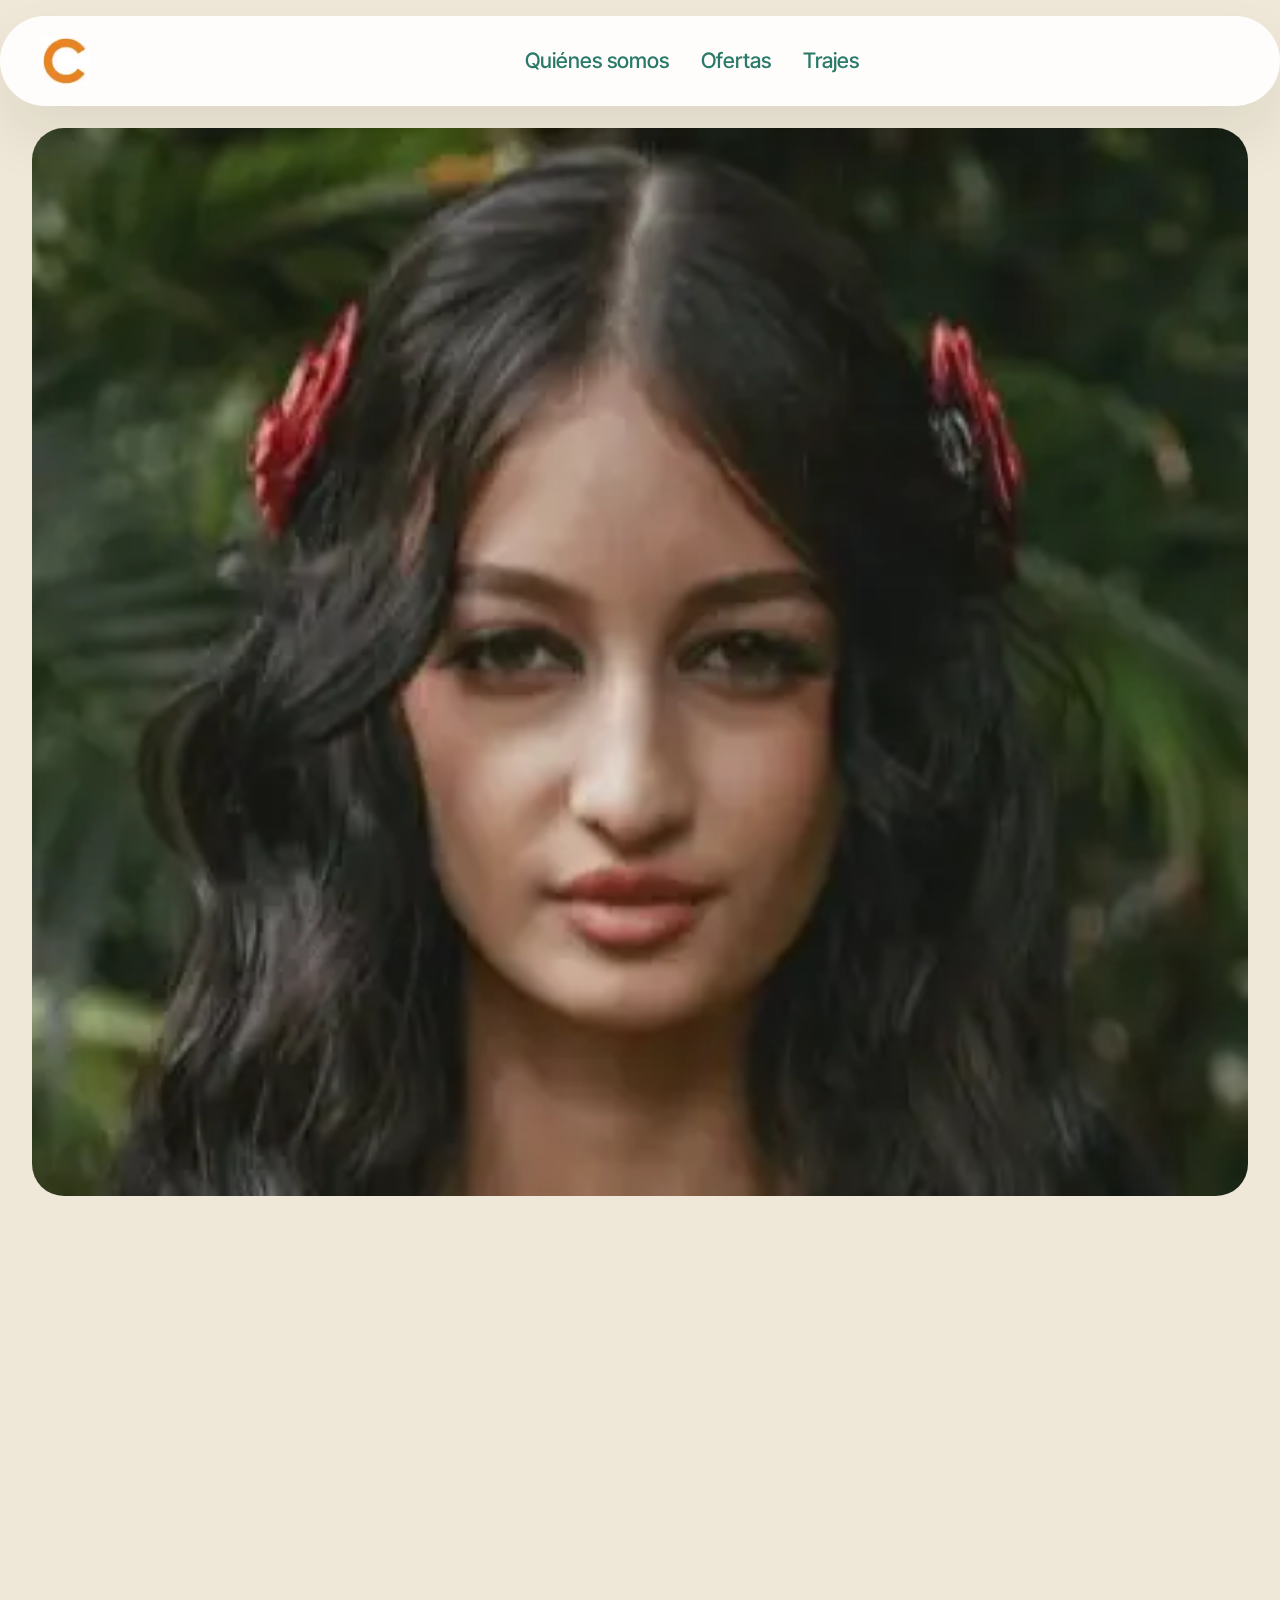
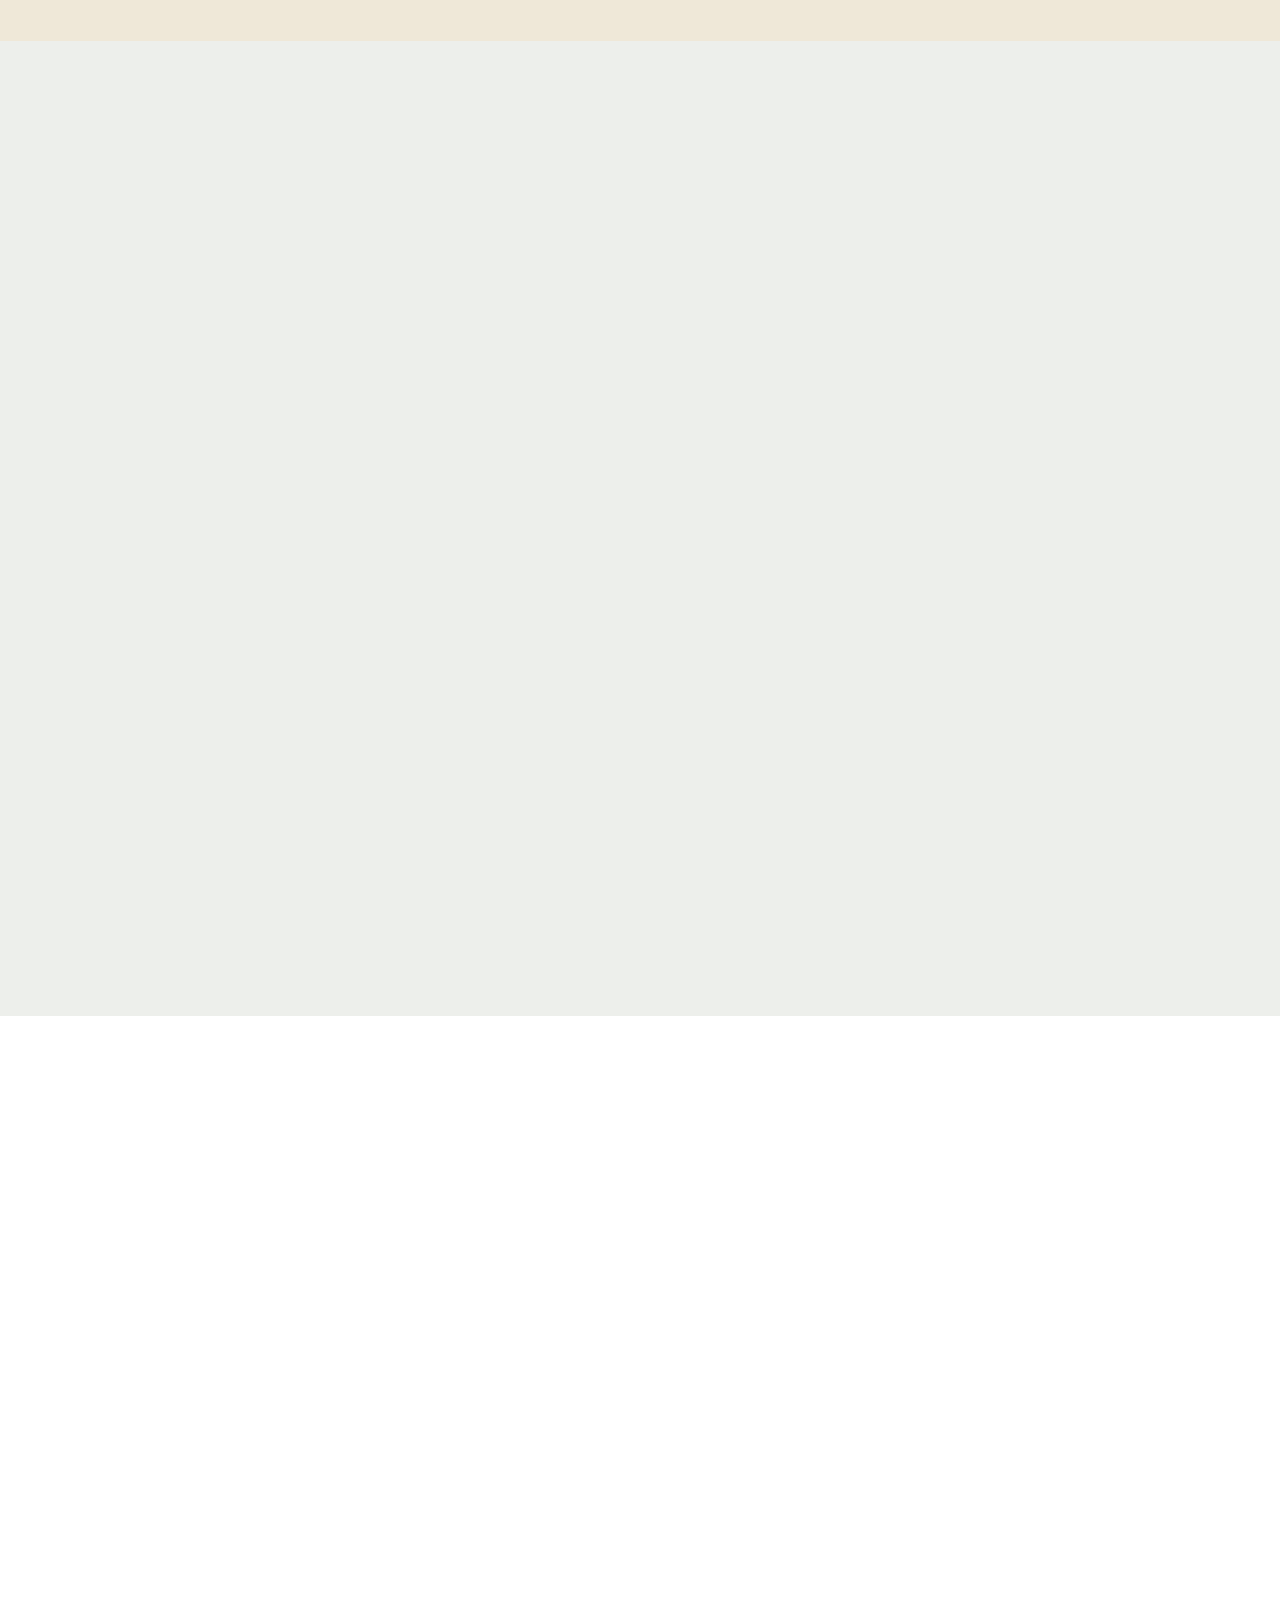
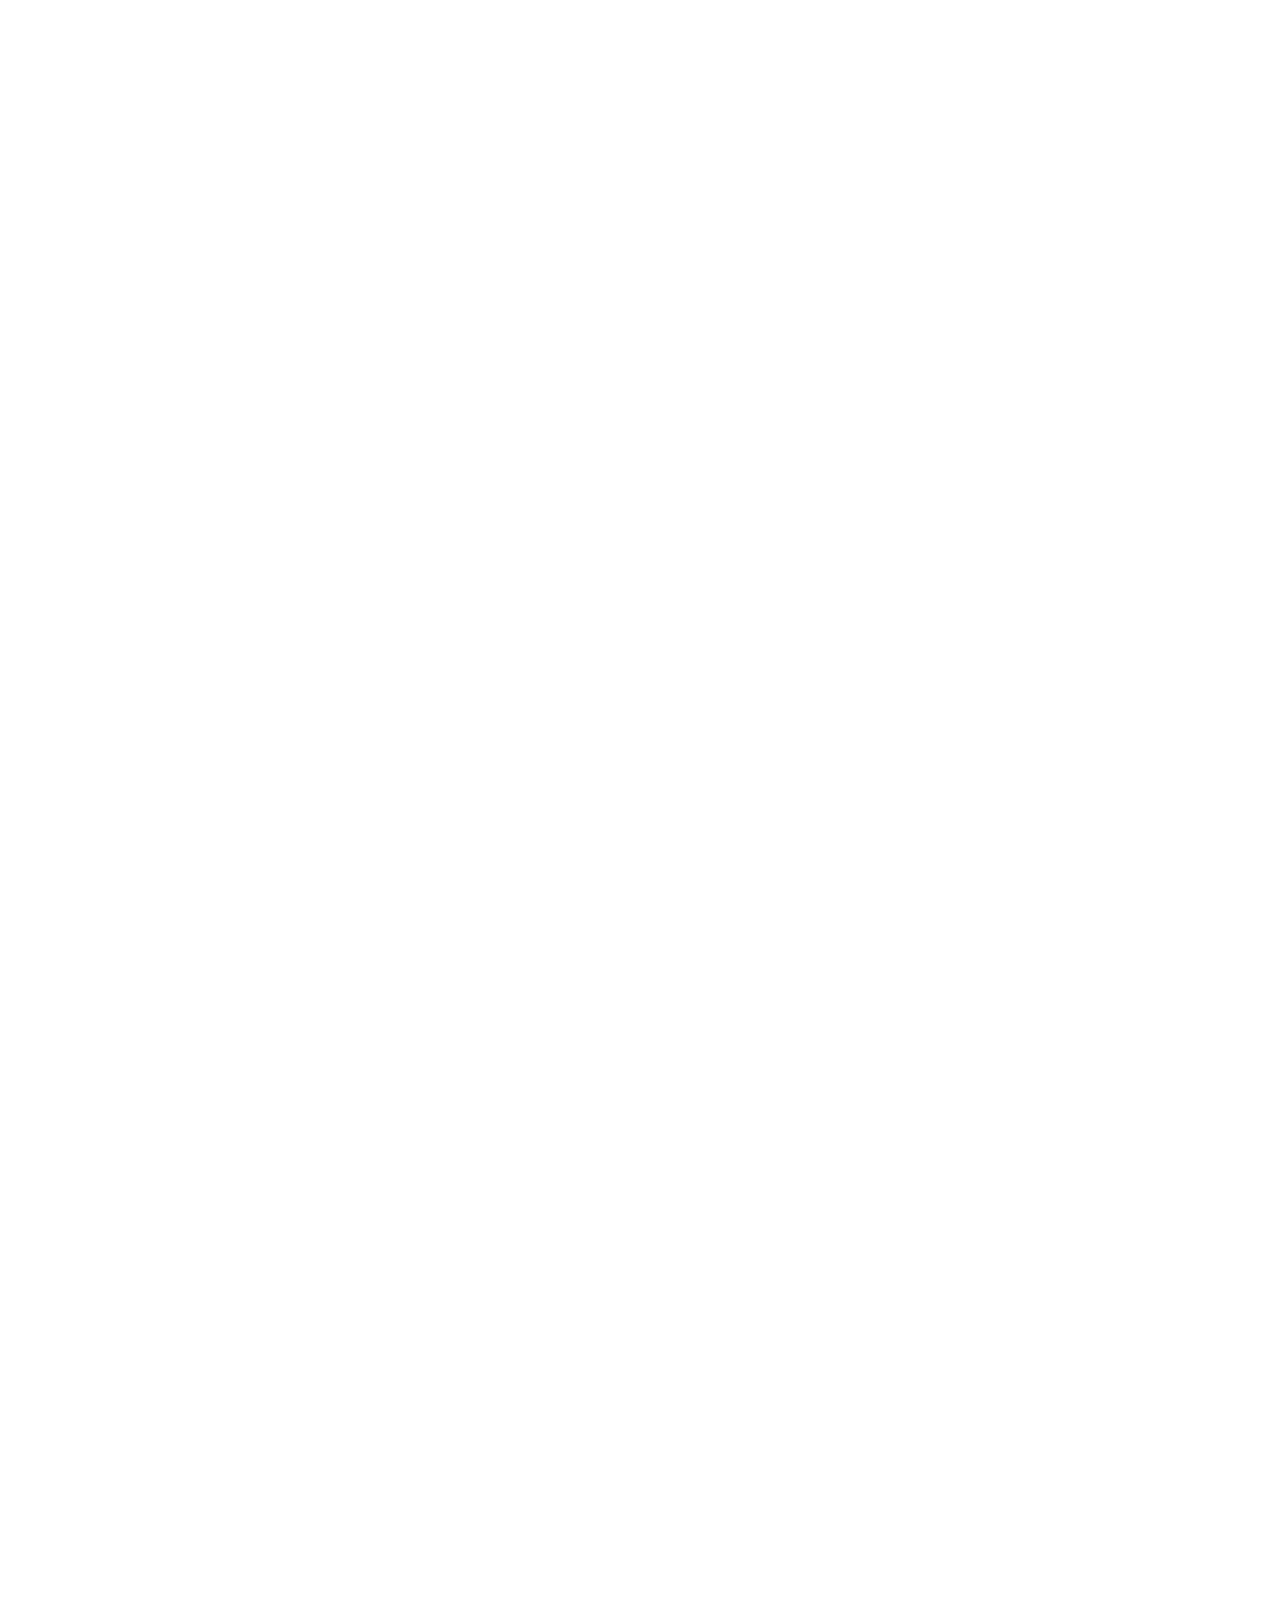
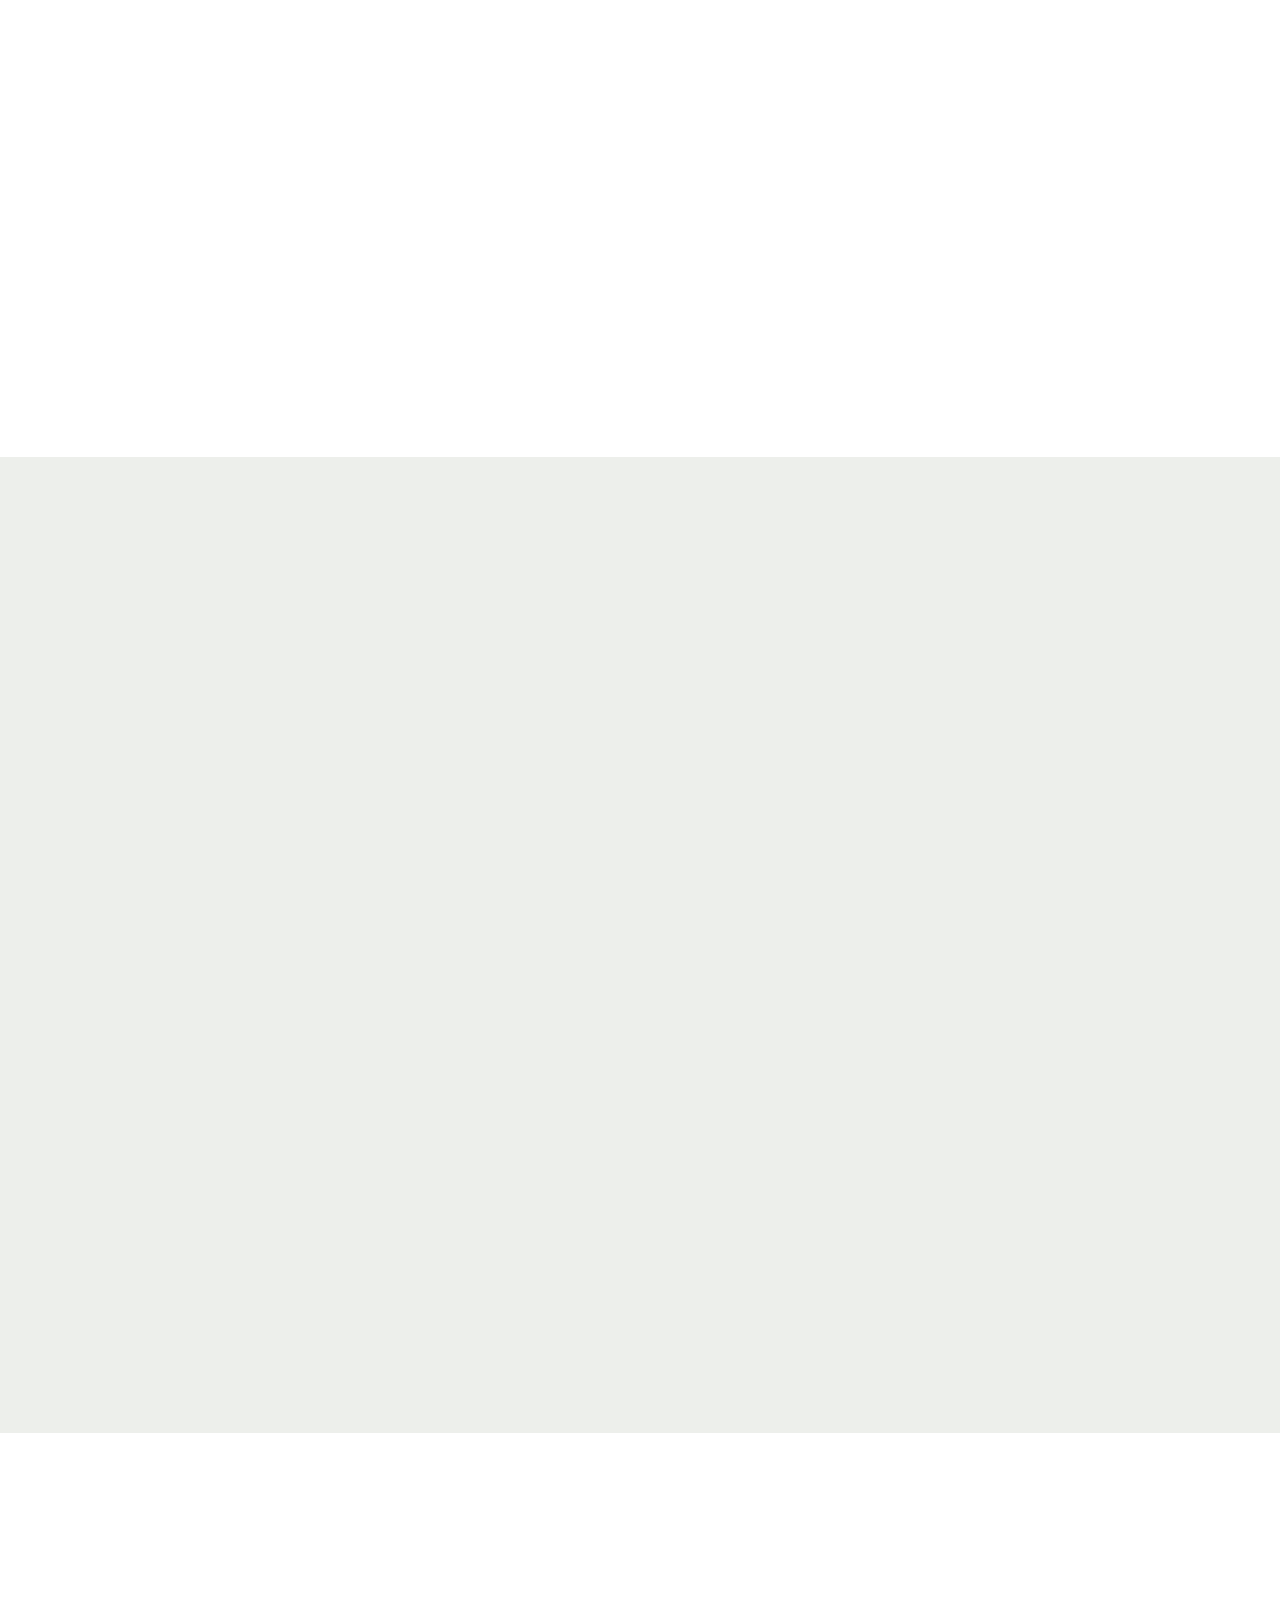
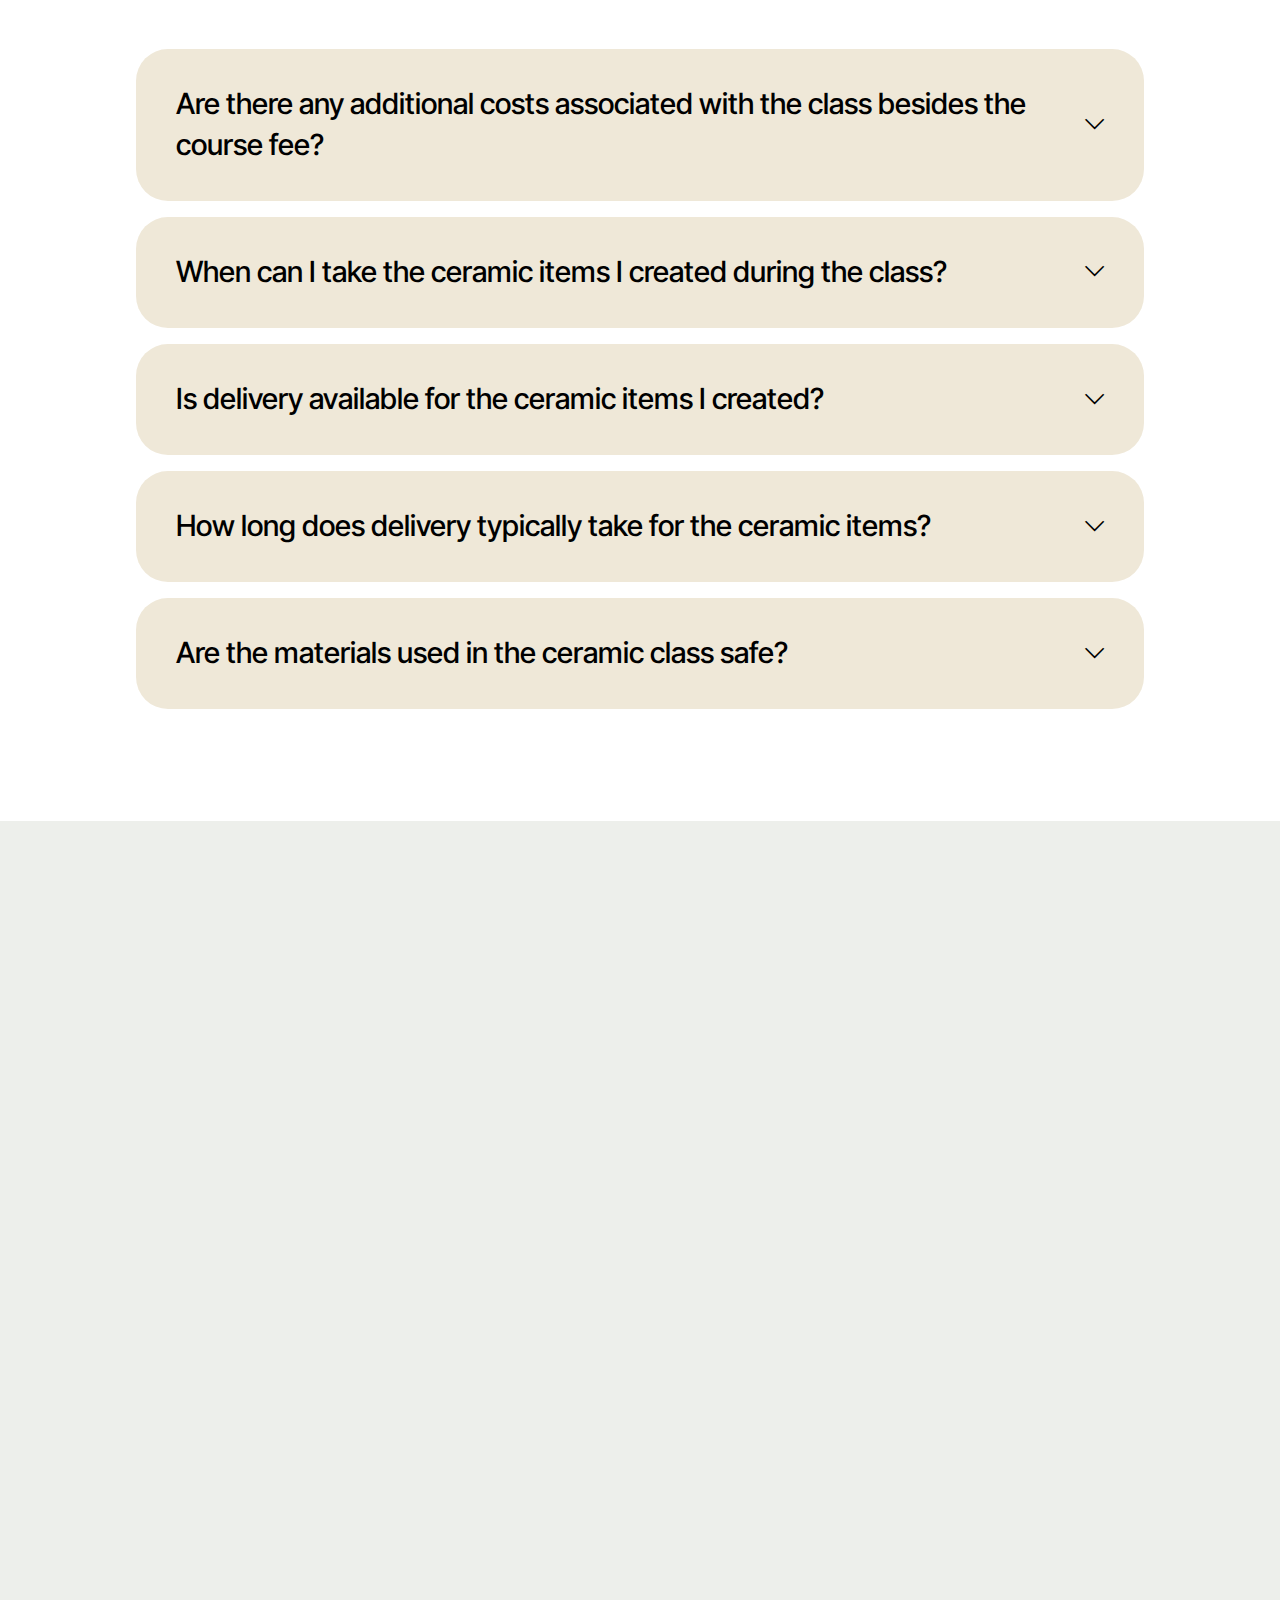
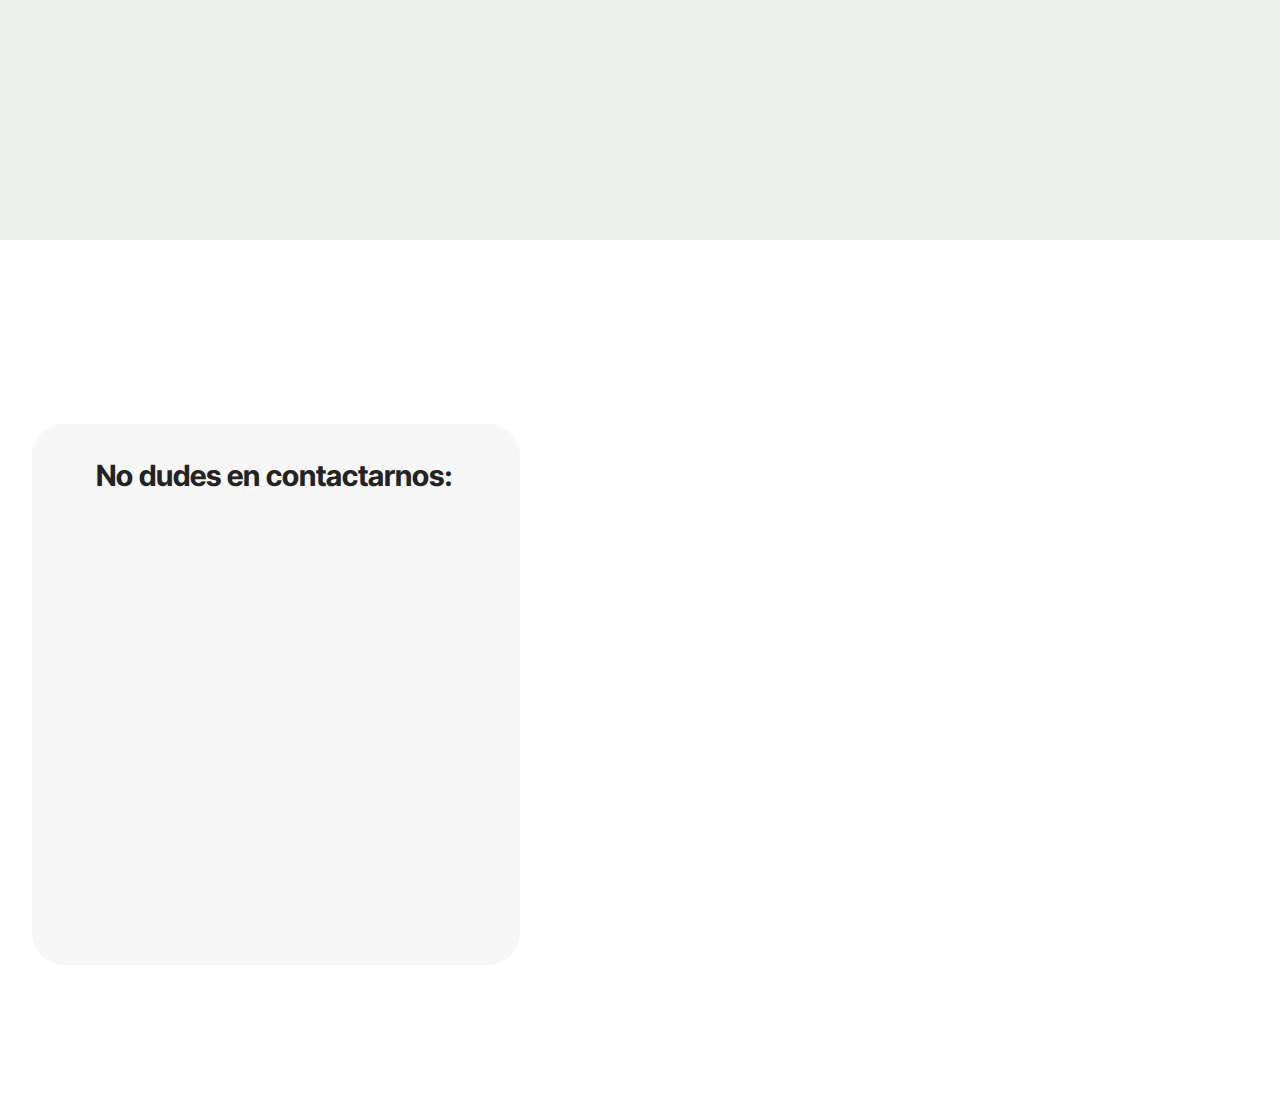
==== commit f8107d81: "Add files via upload" ====
--- a/index.html
+++ b/index.html
@@ -20,7 +20,7 @@
   <link rel="stylesheet" href="assets/theme/css/style.css">
   <link rel="preload" href="https://fonts.googleapis.com/css?family=Inter+Tight:100,200,300,400,500,600,700,800,900,100i,200i,300i,400i,500i,600i,700i,800i,900i&display=swap" as="style" onload="this.onload=null;this.rel='stylesheet'">
   <noscript><link rel="stylesheet" href="https://fonts.googleapis.com/css?family=Inter+Tight:100,200,300,400,500,600,700,800,900,100i,200i,300i,400i,500i,600i,700i,800i,900i&display=swap"></noscript>
-  <link rel="preload" as="style" href="assets/mobirise/css/mbr-additional.css?v=lxPq5g"><link rel="stylesheet" href="assets/mobirise/css/mbr-additional.css?v=lxPq5g" type="text/css">
+  <link rel="preload" as="style" href="assets/mobirise/css/mbr-additional.css?v=LCP1K5"><link rel="stylesheet" href="assets/mobirise/css/mbr-additional.css?v=LCP1K5" type="text/css">
 
   
   
@@ -501,6 +501,28 @@
 	</div>
 </section>
 
+<section data-bs-version="5.1" class="header12 cid-uEHVKS8L8l" id="header12-2q">
+  
+  
+
+  <div class="text-center container">
+    <div class="row mb-4 justify-content-center">
+      <div class="col-12 col-md-8">
+        <img class="w-100" src="assets/images/6.webp" alt="Mobirise Website Builder">
+      </div>
+    </div>
+    <div class="row justify-content-center">
+      <div class="col-md-12 content-head">
+        <h1 class="mbr-section-title mbr-fonts-style mb-4 display-1"><strong>Si ya eres cliente</strong></h1>
+        <p class="mbr-text mbr-fonts-style mb-4 display-7">
+          Aquí abajo te dejamos como puedes darle seguimiento a la etapa de impresión.
+        </p>
+        <div class="mbr-section-btn mt-4"><a class="btn btn-primary display-7" href="https://eddince.github.io/web_exam/" target="_blank">Página de seguimiento</a></div>
+      </div>
+    </div>
+  </div>
+</section>
+
 <section data-bs-version="5.1" class="contacts3 map1 cid-tL7eRYxhmt" id="contacts3-1">
 
     
@@ -530,7 +552,7 @@
             </div>
         </div>
     </div>
-</section><section class="display-7" style="padding: 0;align-items: center;justify-content: center;flex-wrap: wrap;    align-content: center;display: flex;position: relative;height: 4rem;"><a href="https://mobiri.se/3739135" style="flex: 1 1;height: 4rem;position: absolute;width: 100%;z-index: 1;"><img alt="" style="height: 4rem;" src="[data-uri]"></a><p style="margin: 0;text-align: center;" class="display-7">&#8204;</p><a style="z-index:1" href="https://mobirise.com">Mobirise </a></section><script src="assets/bootstrap/js/bootstrap.bundle.min.js"></script>  <script src="assets/smoothscroll/smooth-scroll.js"></script>  <script src="assets/ytplayer/index.js"></script>  <script src="assets/dropdown/js/navbar-dropdown.js"></script>  <script src="assets/mbr-switch-arrow/mbr-switch-arrow.js"></script>  <script src="assets/theme/js/script.js"></script>  
+</section><section class="display-7" style="padding: 0;align-items: center;justify-content: center;flex-wrap: wrap;    align-content: center;display: flex;position: relative;height: 4rem;"><a href="https://mobiri.se/" style="flex: 1 1;height: 4rem;position: absolute;width: 100%;z-index: 1;"><img alt="" style="height: 4rem;" src="[data-uri]"></a><p style="margin: 0;text-align: center;" class="display-7">&#8204;</p><a style="z-index:1" href="https://mobirise.com/builder/ai-website-maker.html">Free AI Website Maker</a></section><script src="assets/bootstrap/js/bootstrap.bundle.min.js"></script>  <script src="assets/smoothscroll/smooth-scroll.js"></script>  <script src="assets/ytplayer/index.js"></script>  <script src="assets/dropdown/js/navbar-dropdown.js"></script>  <script src="assets/mbr-switch-arrow/mbr-switch-arrow.js"></script>  <script src="assets/theme/js/script.js"></script>  
   
   
   <input name="animation" type="hidden">
--- a/assets/mobirise/css/mbr-additional.css
+++ b/assets/mobirise/css/mbr-additional.css
@@ -3074,6 +3074,14 @@
 .cid-tJGRlgYbKj .mbr-iconfont {
   color: #000000;
 }
+.cid-uEHVKS8L8l {
+  padding-top: 6rem;
+  padding-bottom: 6rem;
+  background-color: #edefeb;
+}
+.cid-uEHVKS8L8l .content-head {
+  max-width: 800px;
+}
 .cid-tL7eRYxhmt {
   padding-top: 5rem;
   padding-bottom: 5rem;
--- a/assets/mobirise/css/mbr-additional.css
+++ b/assets/mobirise/css/mbr-additional.css
@@ -3074,6 +3074,14 @@
 .cid-tJGRlgYbKj .mbr-iconfont {
   color: #000000;
 }
+.cid-uEHVKS8L8l {
+  padding-top: 6rem;
+  padding-bottom: 6rem;
+  background-color: #edefeb;
+}
+.cid-uEHVKS8L8l .content-head {
+  max-width: 800px;
+}
 .cid-tL7eRYxhmt {
   padding-top: 5rem;
   padding-bottom: 5rem;
